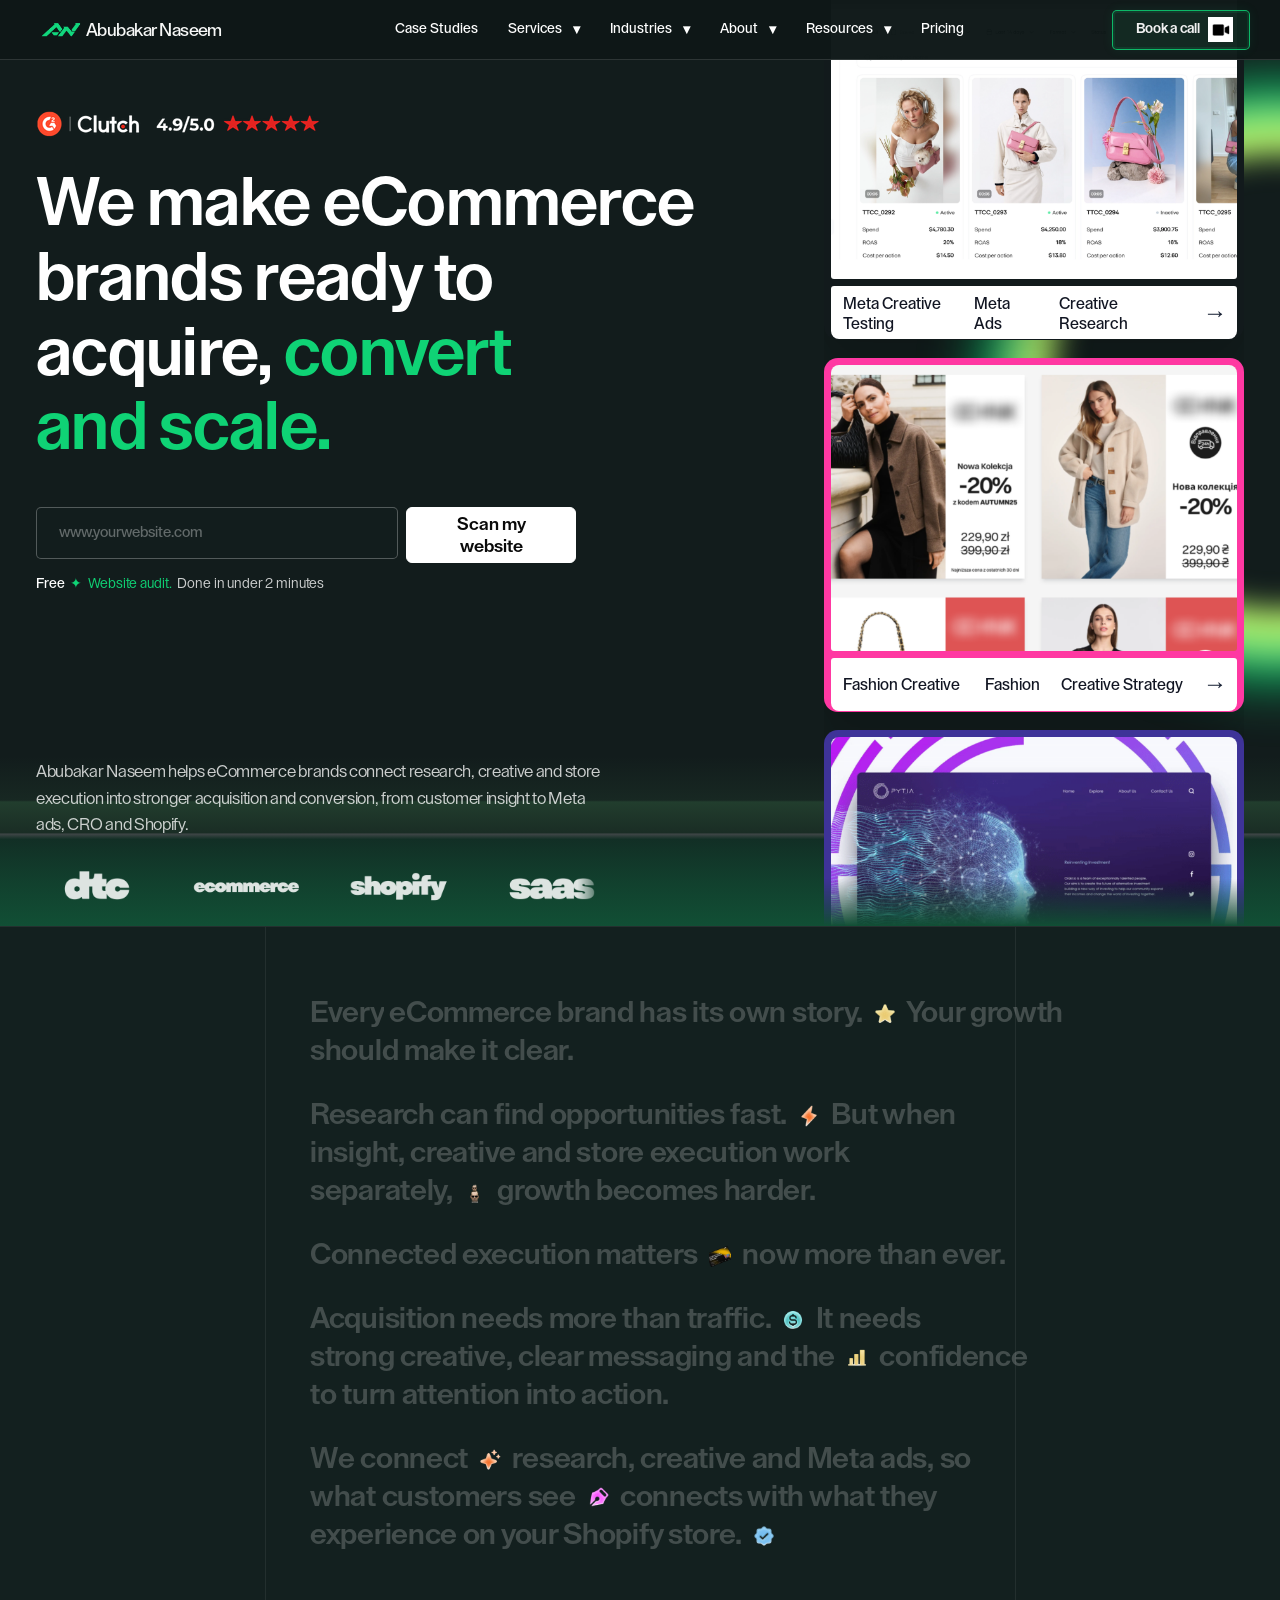
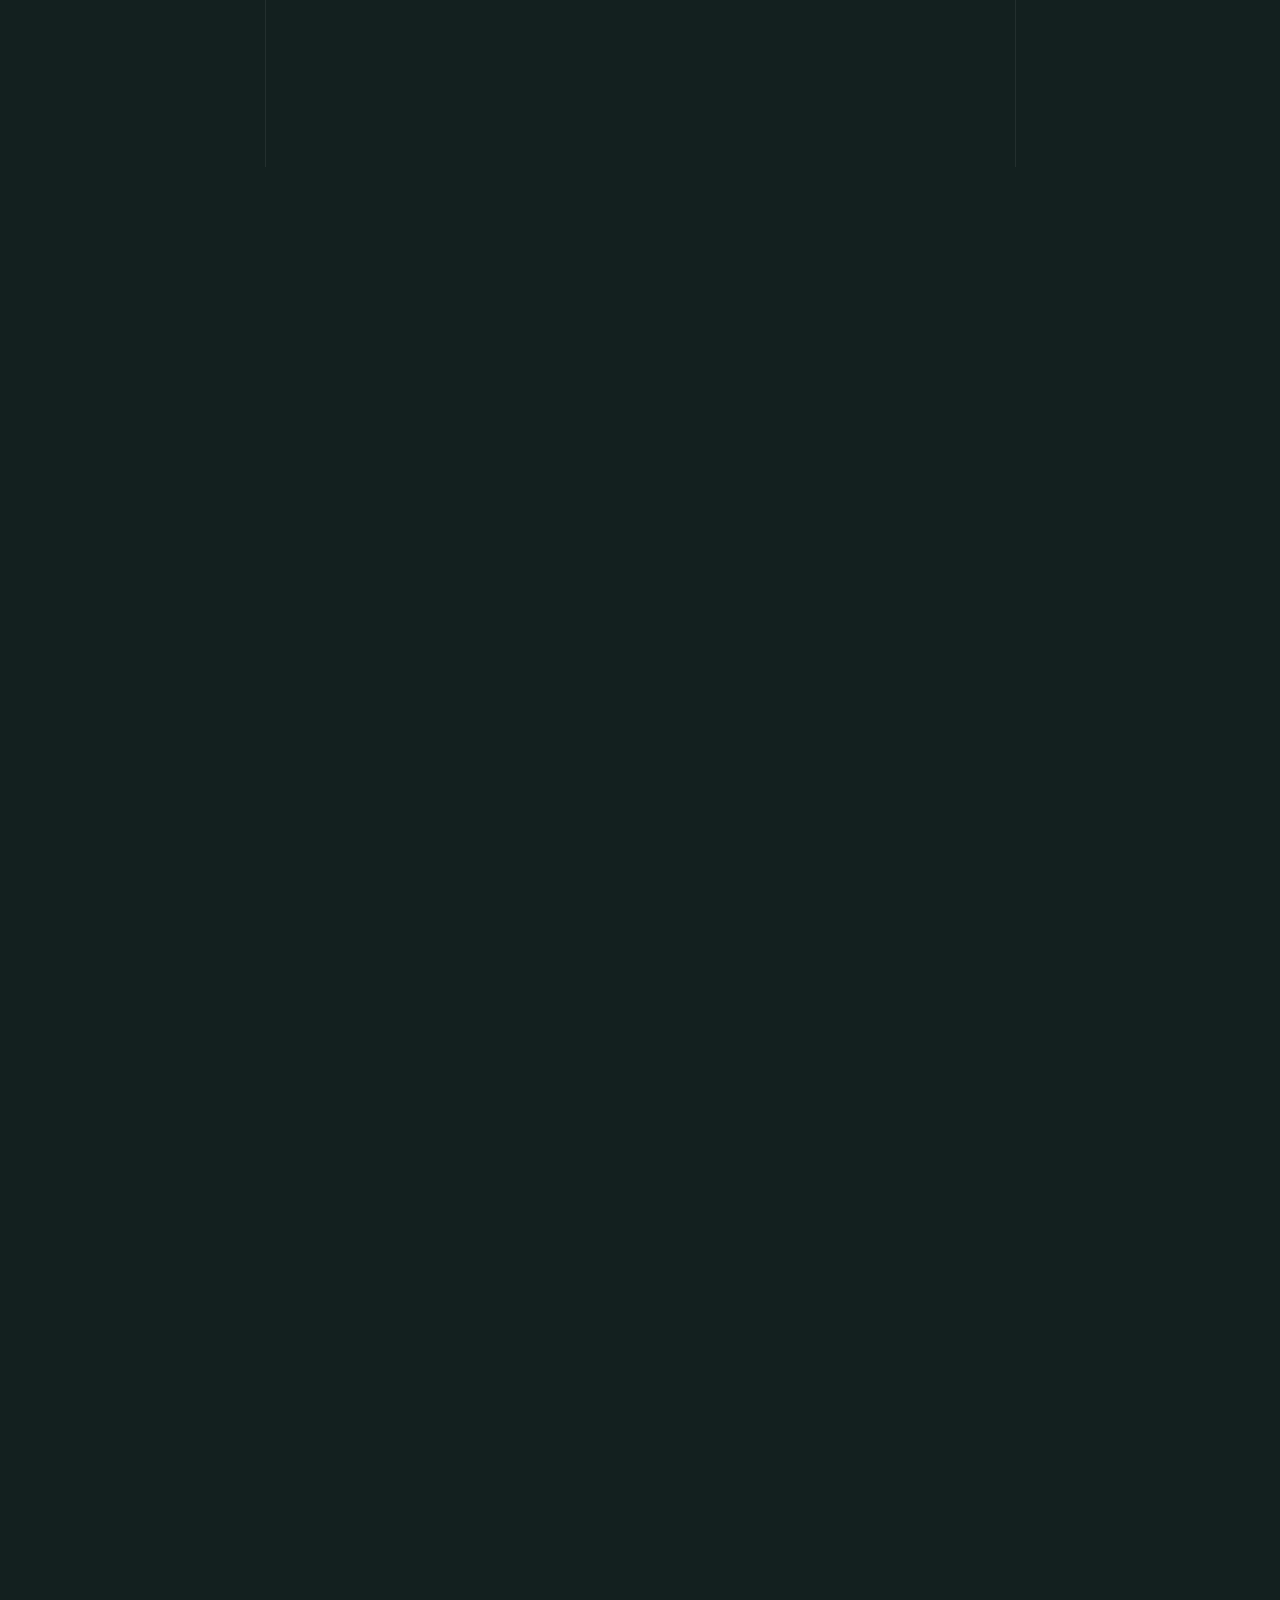
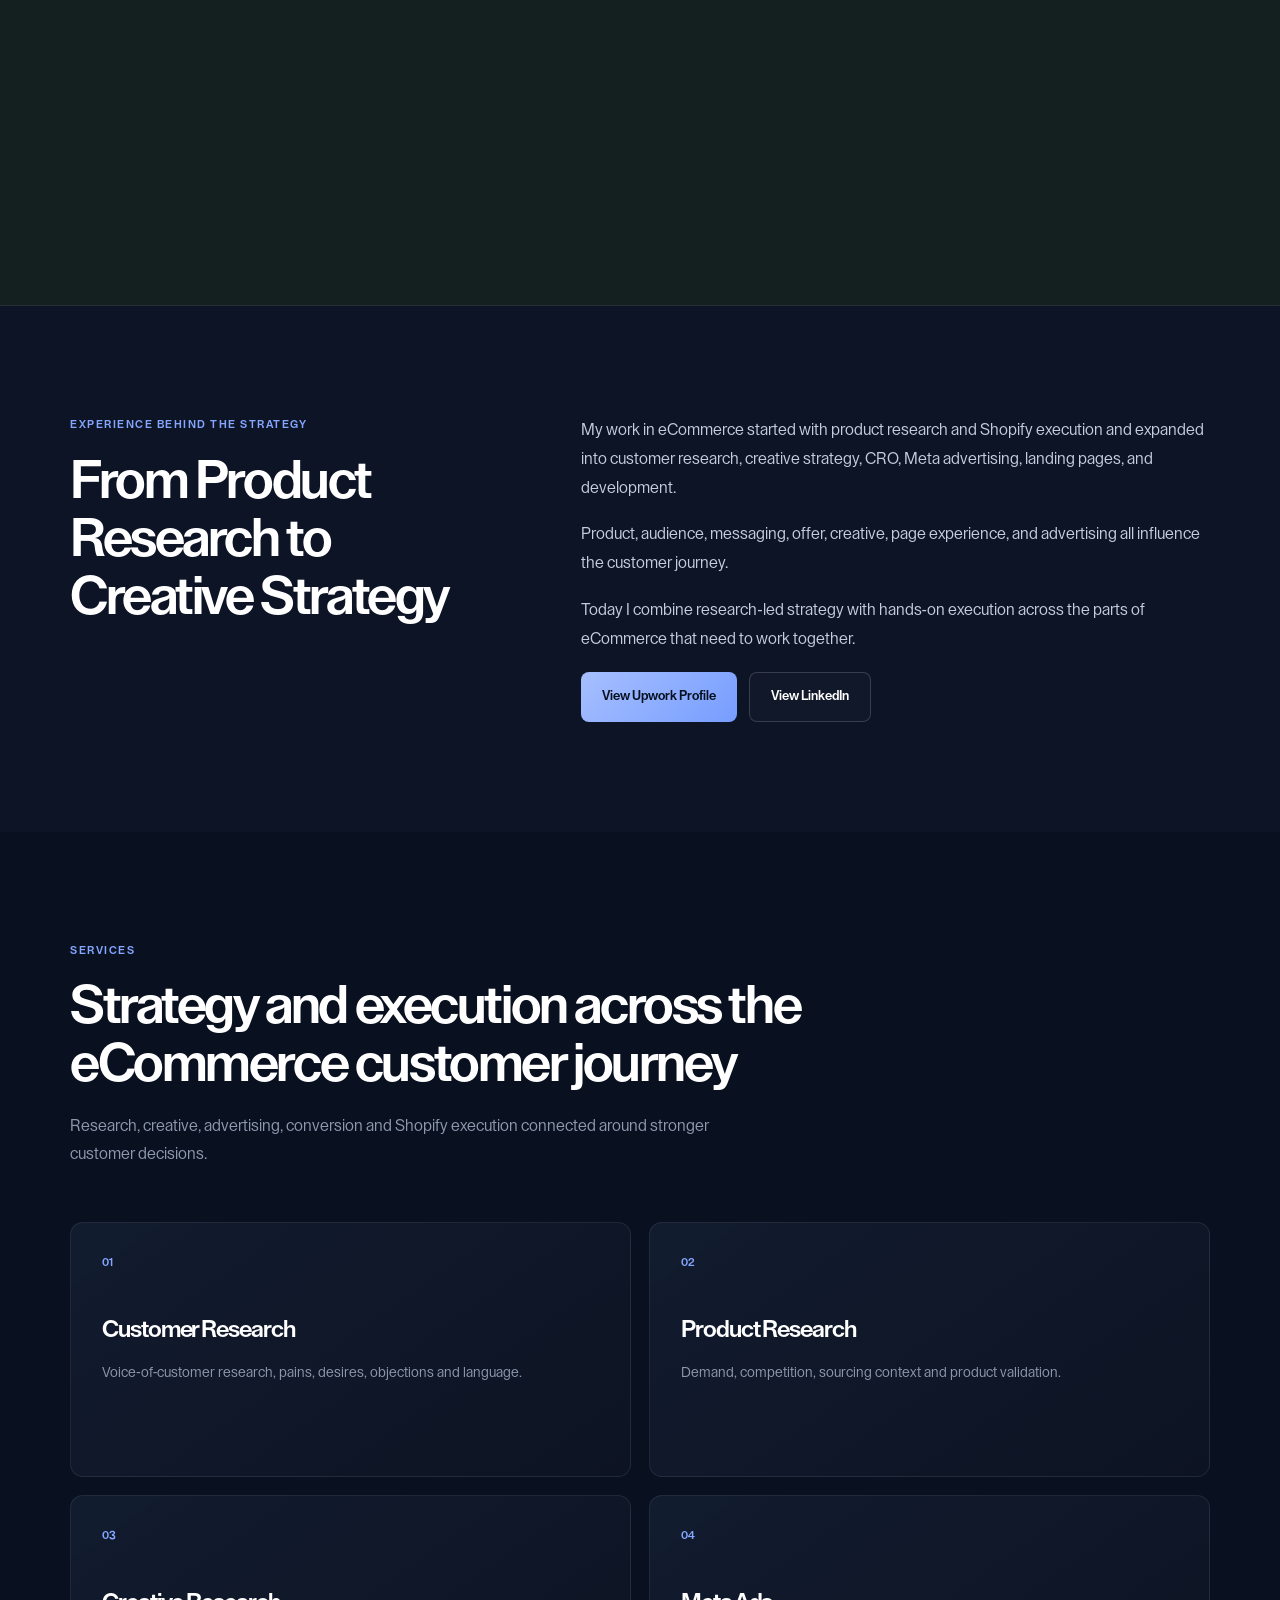
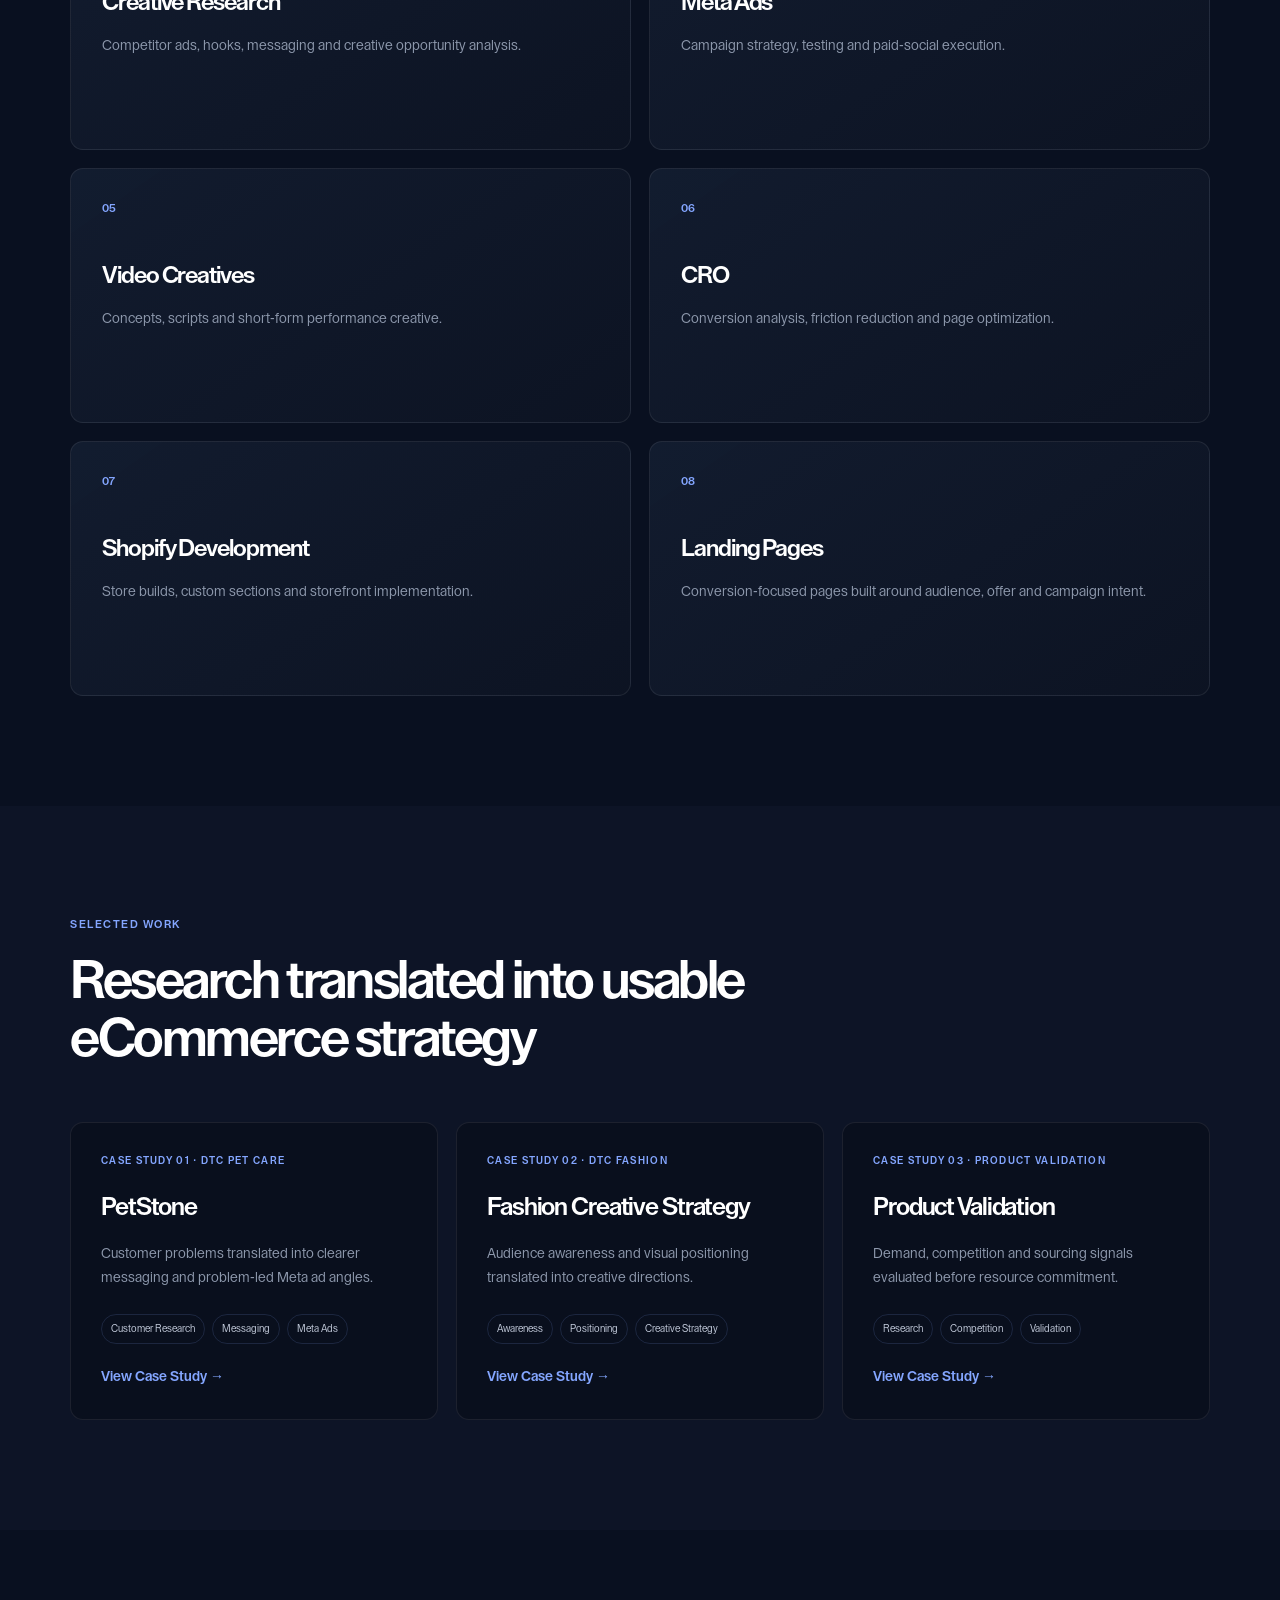
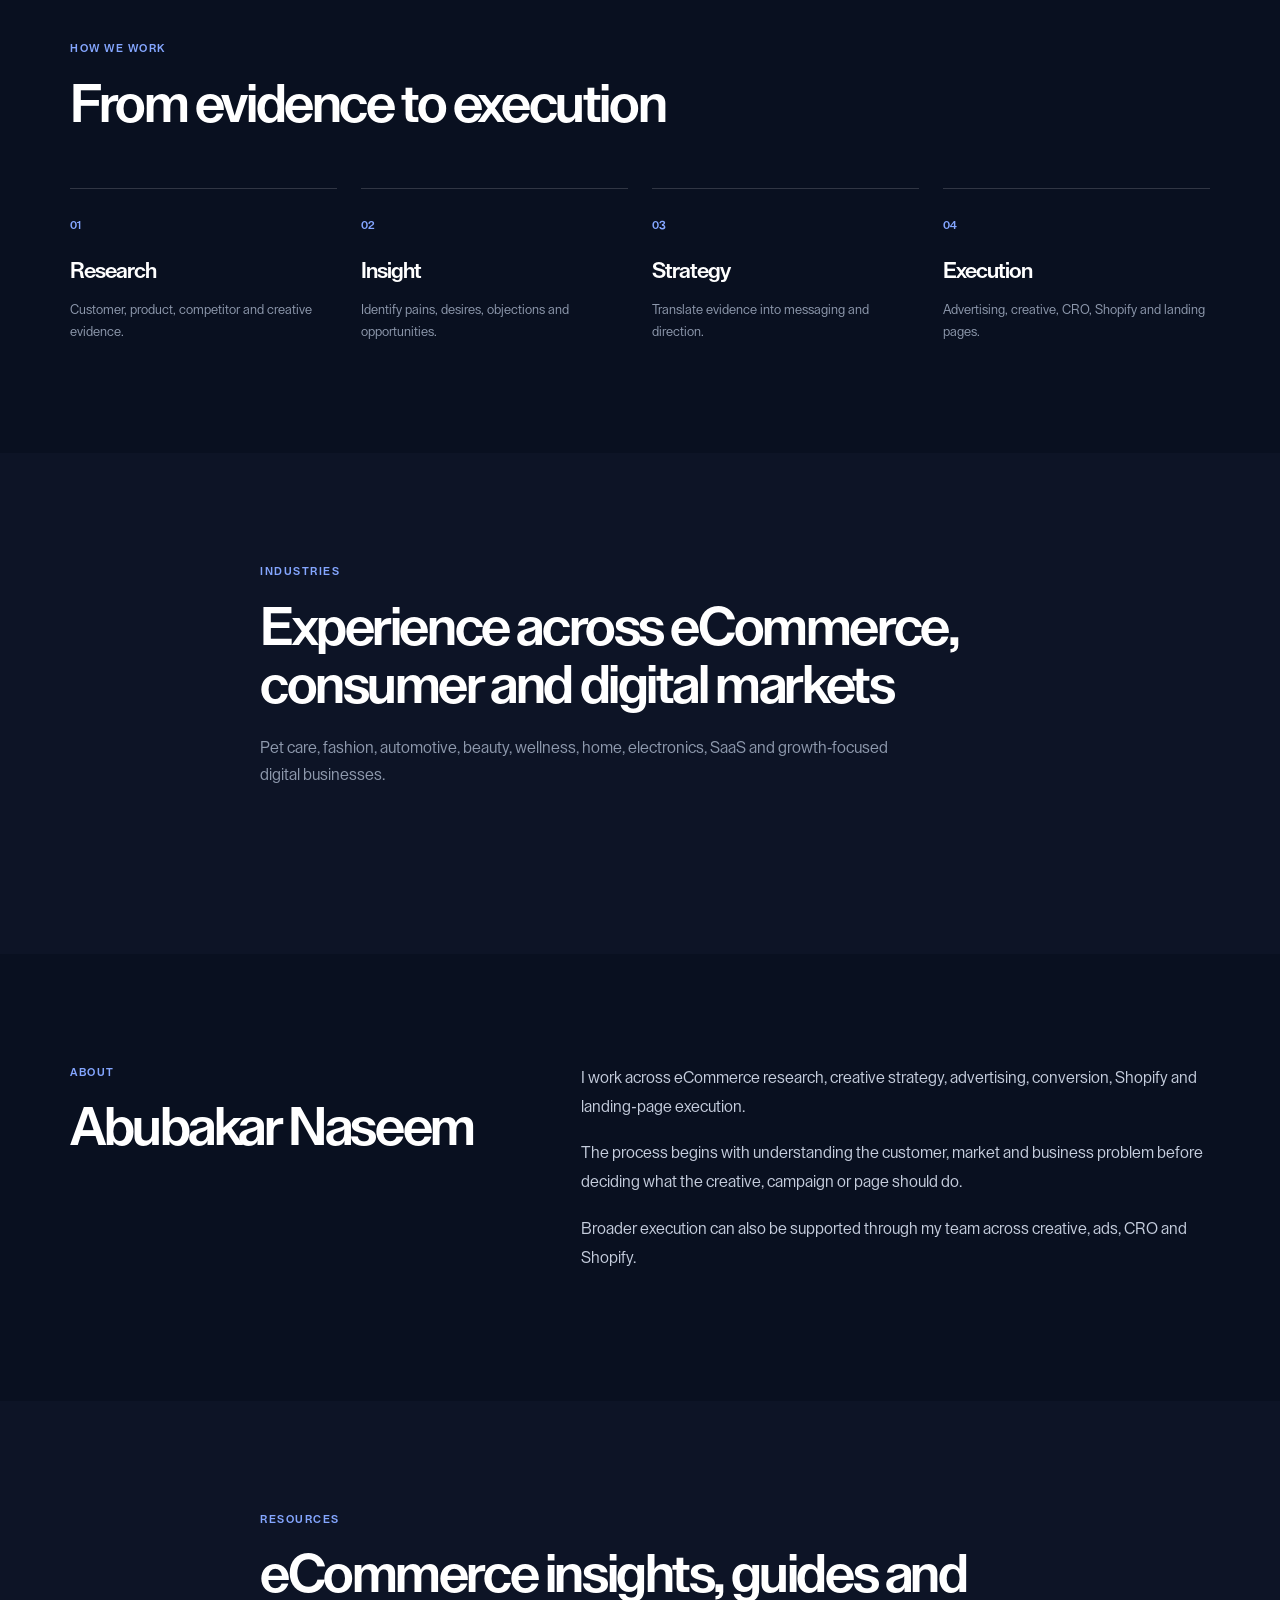
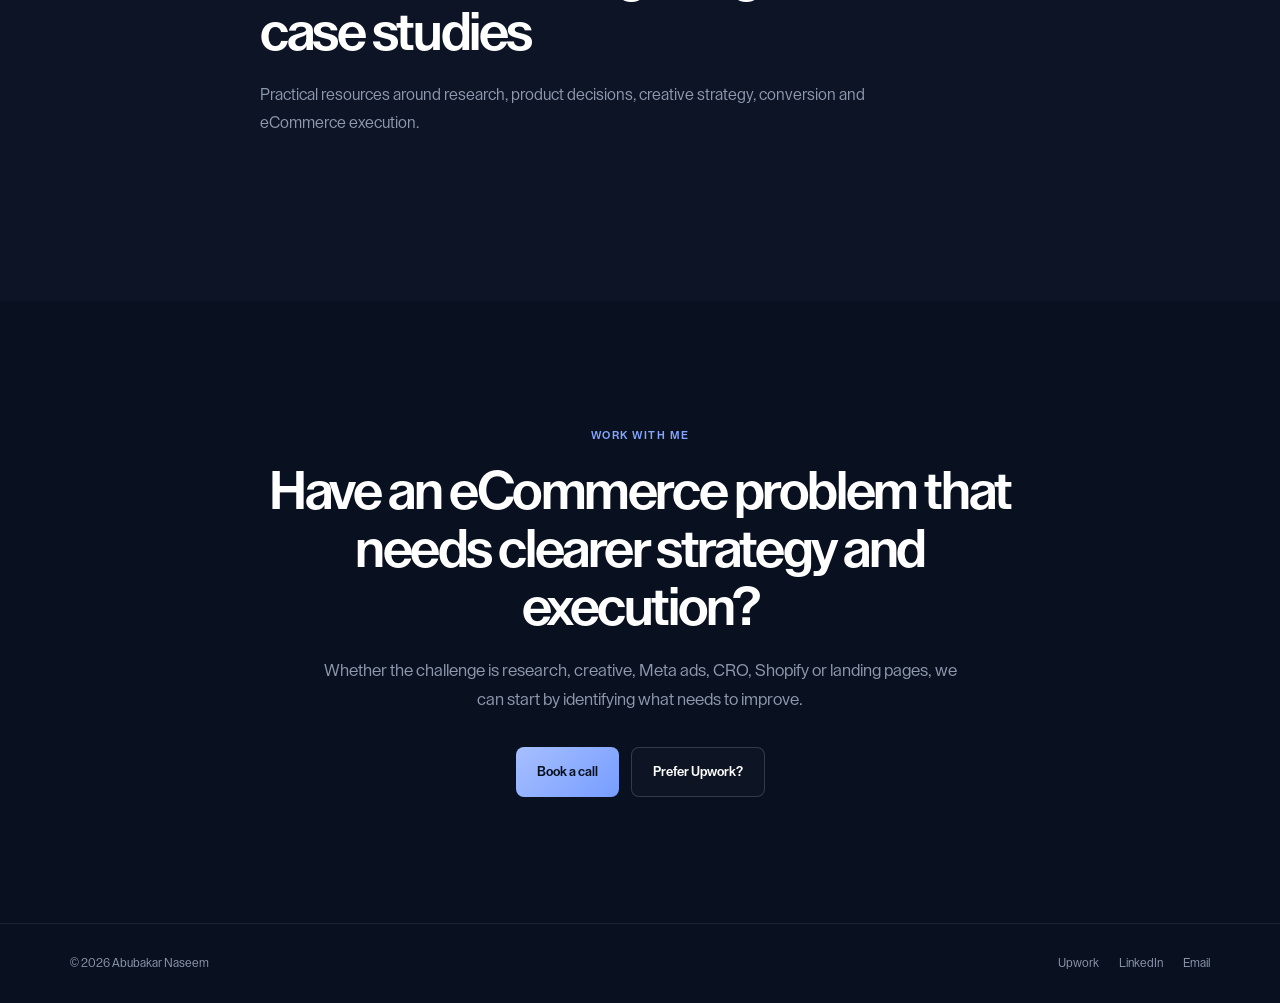
==== index.html @ b323a7db "Refine desktop story timing and icon stability" ====
<!DOCTYPE html>
<html lang="en">

<head>
  <meta charset="UTF-8">

  <meta
    name="viewport"
    content="width=device-width, initial-scale=1.0"
  >

  <title>
    Abubakar Naseem | eCommerce Strategy & Execution
  </title>

  <meta
    name="description"
    content="Abubakar Naseem helps eCommerce brands with customer research, product research, creative research, Meta ads, CRO, video creatives, Shopify development, and landing pages."
  >

  <meta
    name="robots"
    content="index, follow"
  >

  <link
    rel="canonical"
    href="https://abubakarnaseem.github.io/"
  >

  <link
    rel="stylesheet"
    href="style.css"
  >

  <meta
    property="og:type"
    content="website"
  >

  <meta
    property="og:title"
    content="Abubakar Naseem | eCommerce Strategy & Execution"
  >

  <meta
    property="og:description"
    content="Research-led eCommerce strategy, creative, advertising, CRO, Shopify development, and landing-page execution."
  >

  <meta
    property="og:url"
    content="https://abubakarnaseem.github.io/"
  >

  <meta
    property="og:site_name"
    content="Abubakar Naseem"
  >

  <meta
    property="og:image"
    content="https://abubakarnaseem.github.io/og-image.png"
  >

  <meta
    name="twitter:card"
    content="summary_large_image"
  >

  <meta
    name="twitter:image"
    content="https://abubakarnaseem.github.io/og-image.png"
  >

  <script type="application/ld+json">
  {
    "@context": "https://schema.org",
    "@type": "Person",
    "name": "Abubakar Naseem",
    "url": "https://abubakarnaseem.github.io/",
    "jobTitle": "eCommerce Strategy & Execution Specialist",
    "sameAs": [
      "https://www.upwork.com/freelancers/abubakarnaseemofficial",
      "https://www.linkedin.com/in/abubakarnaseem/"
    ]
  }
  </script>

  <style>
    /* ============================================================
       SCROLL-DRIVEN STORY SECTION — V5 DESKTOP REFINEMENT
       Stable icon spacing + narrower copy + slower reveal
       ============================================================ */

    .story-scroll-section {
      --story-bg: #13201f;
      --story-grid: rgba(255, 255, 255, 0.070);
      --story-muted: rgba(255, 255, 255, 0.205);
      --story-active: #ffffff;

      position: relative;
      min-height: 820vh;
      overflow: clip;
      background: var(--story-bg);
      border-top: 1px solid var(--story-grid);
      border-bottom: 1px solid var(--story-grid);
    }

    .story-sticky {
      position: sticky;
      top: 60px;
      height: calc(100vh - 60px);
      min-height: 700px;
    }

    .story-grid-frame {
      position: relative;
      width: 100%;
      height: 100%;

      background-image:
        linear-gradient(
          to right,
          transparent calc(50% - 375px),
          var(--story-grid) calc(50% - 375px),
          var(--story-grid) calc(50% - 374px),
          transparent calc(50% - 374px),
          transparent calc(50% + 375px),
          var(--story-grid) calc(50% + 375px),
          var(--story-grid) calc(50% + 376px),
          transparent calc(50% + 376px)
        );
    }

    .story-copy {
      position: absolute;
      top: 66px;
      left: calc(50% - 330px);

      width: 600px;
      max-width: calc(100vw - 72px);

      padding: 0;

      font-family: "Laygrotesk Trial", Arial, sans-serif;
      font-size: 30px;
      font-weight: 600;
      line-height: 38px;
      letter-spacing: -0.3px;

      text-rendering: optimizeLegibility;
      -webkit-font-smoothing: antialiased;
    }

    .story-block {
      margin: 0 0 26px;
    }

    .story-block:last-child {
      margin-bottom: 0;
    }

    .story-row {
      min-height: 38px;
      white-space: nowrap;
      color: var(--story-muted);
    }

    .story-word {
      color: var(--story-muted);
      transition: color 0.08s linear;
    }

    .story-word.is-complete {
      color: var(--story-active);
    }

    .story-word.is-current {
      color: transparent;
      background:
        linear-gradient(
          90deg,
          var(--story-active) 0%,
          var(--story-active) calc(var(--word-progress) * 100%),
          var(--story-muted) calc(var(--word-progress) * 100%),
          var(--story-muted) 100%
        );
      -webkit-background-clip: text;
      background-clip: text;
    }

    /* Reserve the final icon space from frame one.
       The icon itself stays completely invisible until triggered.
       This prevents line movement while preserving zero visible icons. */
    .story-icon-token {
      display: inline-flex;
      width: 27px;
      margin: 0 3px;
      align-items: center;
      justify-content: center;
      vertical-align: -3px;

      opacity: 0;
      visibility: hidden;
      transform: scale(0.90);

      transition:
        opacity 0.10s ease-out,
        transform 0.10s ease-out;
    }

    .story-icon-token.is-visible {
      opacity: 1;
      visibility: visible;
      transform: scale(1);
    }

    .story-inline-icon {
      display: block;
      width: 22px;
      height: 22px;
      object-fit: contain;
      pointer-events: none;
    }

    .story-mobile-orbit {
      display: none;
    }


    /* Mobile intentionally left for later tuning. */
    @media (max-width: 900px) {

      .story-scroll-section {
        min-height: 430vh;
      }

      .story-sticky {
        top: 0;
        height: 100vh;
        min-height: 720px;
      }

      .story-grid-frame {
        background-image:
          linear-gradient(
            to right,
            transparent 21px,
            var(--story-grid) 21px,
            var(--story-grid) 22px,
            transparent 22px,
            transparent calc(100% - 22px),
            var(--story-grid) calc(100% - 22px),
            var(--story-grid) calc(100% - 21px),
            transparent calc(100% - 21px)
          );
      }

      .story-copy {
        top: 190px;
        left: 48px;
        width: calc(100% - 96px);
        max-width: none;
        font-size: 20px;
        line-height: 25px;
        letter-spacing: -0.22px;
      }

      .story-block {
        margin-bottom: 31px;
      }

      .story-row {
        min-height: 25px;
        white-space: normal;
      }

      .story-icon-token {
        width: 23px;
        margin: 0 2px;
      }

      .story-inline-icon {
        width: 18px;
        height: 18px;
      }

      .story-mobile-orbit {
        position: absolute;
        z-index: 1;
        top: -120px;
        left: 50%;
        display: block;
        width: 310px;
        height: 310px;
        transform: translateX(-50%);
        border-radius: 50%;
        border: 1px dashed rgba(140, 255, 169, 0.12);
        pointer-events: none;
      }

      .story-mobile-orbit::before {
        content: "";
        position: absolute;
        inset: 28px;
        border-radius: 50%;
        background:
          radial-gradient(
            circle at 42% 20%,
            rgba(232, 255, 116, 0.98) 0 10%,
            rgba(137, 244, 105, 0.92) 28%,
            rgba(55, 180, 97, 0.72) 48%,
            rgba(12, 42, 35, 0.08) 68%,
            rgba(12, 42, 35, 0) 74%
          );
        filter: blur(4px);
      }

      .story-mobile-orbit::after {
        content: "";
        position: absolute;
        inset: 78px 61px 48px;
        border-radius: 50%;
        background: var(--story-bg);
        filter: blur(10px);
      }

    }
  </style>

</head>


<body>


  <!-- =====================================================
       OVERLAY
  ====================================================== -->

  <div
    class="nav-overlay"
    id="navOverlay"
    aria-hidden="true"
  ></div>


  <!-- =====================================================
       HEADER
  ====================================================== -->

  <header class="site-header">

    <div class="container premium-nav-shell">


<a
  href="#top"
  class="premium-brand"
  aria-label="Abubakar Naseem homepage"
>
  <img
    src="abubakar-naseem-logo.png.png"
    alt=""
    class="premium-brand-symbol"
  >

  <span class="premium-brand-wordmark">
    Abubakar Naseem
  </span>
</a>


      <nav
        class="desktop-nav"
        aria-label="Primary navigation"
      >

        <a
          href="#case-studies"
          class="nav-link"
        >
          Case Studies
        </a>


        <!-- SERVICES -->

        <div class="nav-dropdown">

          <button
            class="nav-link nav-dropdown-trigger"
            id="servicesTrigger"
            type="button"
            aria-expanded="false"
          >
            Services
            <span class="nav-chevron">▾</span>
          </button>


          <div
            class="mega-menu"
            id="servicesMegaMenu"
            aria-hidden="true"
          >

            <div class="mega-menu-inner services-mega-inner">

              <div class="services-main-panel">

                <div class="services-columns">

                  <div class="services-column">

                    <p class="services-column-label">
                      Research & Strategy
                    </p>

                    <a href="#services" class="service-menu-link">
                      <span class="service-menu-icon">◉</span>
                      <span>Customer Research</span>
                    </a>

                    <a href="#services" class="service-menu-link">
                      <span class="service-menu-icon">◇</span>
                      <span>Product Research</span>
                    </a>

                    <a href="#services" class="service-menu-link">
                      <span class="service-menu-icon">✦</span>
                      <span>Creative Research</span>
                    </a>

                  </div>


                  <div class="services-column">

                    <p class="services-column-label">
                      Creative & Growth
                    </p>

                    <a href="#services" class="service-menu-link">
                      <span class="service-menu-icon">▥</span>
                      <span>Meta Ads</span>
                    </a>

                    <a href="#services" class="service-menu-link">
                      <span class="service-menu-icon">▷</span>
                      <span>Video Creatives</span>
                    </a>

                    <a href="#services" class="service-menu-link">
                      <span class="service-menu-icon">↗</span>
                      <span>CRO</span>
                    </a>

                  </div>


                  <div class="services-column">

                    <p class="services-column-label">
                      Shopify & Web
                    </p>

                    <a href="#services" class="service-menu-link">
                      <span class="service-menu-icon">□</span>
                      <span>Shopify Development</span>
                    </a>

                    <a href="#services" class="service-menu-link">
                      <span class="service-menu-icon">▤</span>
                      <span>Landing Pages</span>
                    </a>

                  </div>

                </div>

              </div>


              <aside class="services-recent-panel">

                <p class="services-recent-label">
                  Recent Work
                </p>

                <a
                  href="petstone-case-study.html"
                  class="services-recent-card"
                >

                  <div class="services-recent-image-wrap">
                    <img
                      src="petstone-store.png.png"
                      alt="PetStone eCommerce project"
                      class="services-recent-image"
                    >
                  </div>

                  <div class="services-recent-content">

                    <strong>
                      PetStone: Research, Creative & Shopify Execution
                    </strong>

                    <p>
                      Customer research translated into clearer messaging,
                      Meta creative direction and a stronger Shopify experience.
                    </p>

                  </div>

                </a>

              </aside>

            </div>

          </div>

        </div>


        <!-- INDUSTRIES -->

        <div class="nav-dropdown">

          <button
            class="nav-link nav-dropdown-trigger"
            id="industriesTrigger"
            type="button"
            aria-expanded="false"
          >
            Industries
            <span class="nav-chevron">▾</span>
          </button>


          <div
            class="mega-menu industries-menu"
            id="industriesMegaMenu"
            aria-hidden="true"
          >

            <div class="mega-menu-inner industries-mega-inner">

              <div class="industries-links-panel">

                <div class="industries-menu-heading">
                  <p class="mega-column-label">Industries</p>
                </div>

                <div class="industries-link-grid">

                  <div class="industries-link-column">

                    <a href="#industries" class="industry-menu-link">
                      <span class="industry-menu-icon">🐾</span>
                      <span>Pet Care</span>
                    </a>

                    <a href="#industries" class="industry-menu-link">
                      <span class="industry-menu-icon">◇</span>
                      <span>Fashion &amp; Apparel</span>
                    </a>

                    <a href="#industries" class="industry-menu-link">
                      <span class="industry-menu-icon">◈</span>
                      <span>Automotive</span>
                    </a>

                    <a href="#industries" class="industry-menu-link">
                      <span class="industry-menu-icon">✦</span>
                      <span>Beauty</span>
                    </a>

                    <a href="#industries" class="industry-menu-link">
                      <span class="industry-menu-icon">♡</span>
                      <span>Health &amp; Wellness</span>
                    </a>

                  </div>


                  <div class="industries-link-column">

                    <a href="#industries" class="industry-menu-link">
                      <span class="industry-menu-icon">⌂</span>
                      <span>Home &amp; Living</span>
                    </a>

                    <a href="#industries" class="industry-menu-link">
                      <span class="industry-menu-icon">▣</span>
                      <span>Electronics</span>
                    </a>

                    <a href="#industries" class="industry-menu-link">
                      <span class="industry-menu-icon">☁</span>
                      <span>B2B SaaS</span>
                    </a>

                    <a href="#industries" class="industry-menu-link">
                      <span class="industry-menu-icon">◈</span>
                      <span>Web3</span>
                    </a>

                    <a href="#industries" class="industry-menu-link">
                      <span class="industry-menu-icon">↑</span>
                      <span>Growth &amp; Marketing</span>
                    </a>

                  </div>

                </div>

              </div>


              <aside class="industries-feature-panel">

                <p class="industries-feature-label">
                  Featured Case Study
                </p>

                <a
                  href="petstone-case-study.html"
                  class="industries-feature-card"
                >

                  <div class="industries-feature-image-wrap">
                    <img
                      src="petstone-store.png.png"
                      alt="PetStone eCommerce case study"
                      class="industries-feature-image"
                    >
                  </div>

                  <div class="industries-feature-content">

                    <div>
                      <span class="industries-feature-kicker">
                        DTC Pet Care
                      </span>

                      <strong>PetStone</strong>

                      <p>
                        Customer research translated into clearer messaging
                        and problem-led Meta ad angles.
                      </p>
                    </div>

                    <span class="industries-feature-arrow">→</span>

                  </div>

                </a>

              </aside>

            </div>

          </div>

        </div>


        <!-- ABOUT -->

        <div class="nav-dropdown">

          <button
            class="nav-link nav-dropdown-trigger"
            id="aboutTrigger"
            type="button"
            aria-expanded="false"
          >
            About
            <span class="nav-chevron">▾</span>
          </button>


          <div
            class="mega-menu about-menu"
            id="aboutMegaMenu"
            aria-hidden="true"
          >

            <div class="mega-menu-inner about-flowtrix-inner">

              <div class="about-links-panel">

                <p class="about-panel-label">
                  About
                </p>

                <a
                  href="#about"
                  class="about-menu-link"
                >
                  <span class="about-menu-icon">○</span>
                  <span>About Abubakar</span>
                </a>

                <a
                  href="#process"
                  class="about-menu-link"
                >
                  <span class="about-menu-icon">◇</span>
                  <span>How We Work</span>
                </a>

              </div>


              <aside class="about-proof-panel">

                <p class="about-panel-label">
                  About the Work
                </p>

                <a
                  href="#about"
                  class="about-proof-card"
                >

                  <div class="about-proof-visual">

                    <div class="about-proof-mark">
                      AN
                    </div>

                    <div class="about-proof-copy">

                      <strong>
                        Research-led eCommerce execution
                      </strong>

                      <span>
                        Strategy, creative, CRO and Shopify
                      </span>

                    </div>

                  </div>


                  <div class="about-proof-stats">

                    <div>
                      <strong>7+</strong>
                      <span>Years in eCommerce</span>
                    </div>

                    <div>
                      <strong>250+</strong>
                      <span>Freelance Projects</span>
                    </div>

                    <div>
                      <strong>4,900+</strong>
                      <span>Client Work Hours</span>
                    </div>

                  </div>

                </a>

              </aside>

            </div>

          </div>

        </div>


        <!-- RESOURCES -->

        <div class="nav-dropdown">

          <button
            class="nav-link nav-dropdown-trigger"
            id="resourcesTrigger"
            type="button"
            aria-expanded="false"
          >
            Resources
            <span class="nav-chevron">▾</span>
          </button>


          <div
            class="mega-menu about-menu"
            id="resourcesMegaMenu"
            aria-hidden="true"
          >

            <div class="mega-menu-inner resources-flowtrix-inner">

              <!-- LEFT: RESOURCE LINKS -->
              <div class="resources-links-panel">

                <p class="resources-panel-label">
                  Resources
                </p>

                <a
                  href="#case-studies"
                  class="resources-menu-link"
                >
                  <span class="resources-menu-icon">▤</span>
                  <span>Case Studies</span>
                </a>

                <a
                  href="#resources"
                  class="resources-menu-link"
                >
                  <span class="resources-menu-icon">▱</span>
                  <span>Insights & Articles</span>
                </a>

                <a
                  href="#resources"
                  class="resources-menu-link"
                >
                  <span class="resources-menu-icon">▥</span>
                  <span>Guides</span>
                </a>

                <a
                  href="#resources"
                  class="resources-menu-link"
                >
                  <span class="resources-menu-icon">?</span>
                  <span>FAQs</span>
                </a>

              </div>


              <!-- MIDDLE: PROOF / EXPERIENCE -->
              <div class="resources-proof-panel">

                <p class="resources-panel-label">
                  Proof & Experience
                </p>

                <div class="resources-proof-list">

                  <div class="resources-proof-row">

                    <div>
                      <strong>250+</strong>
                      <span>Freelance Projects</span>
                    </div>

                    <span class="resources-proof-mark">
                      PROJECTS
                    </span>

                  </div>


                  <div class="resources-proof-row">

                    <div>
                      <strong>4,900+</strong>
                      <span>Client Work Hours</span>
                    </div>

                    <span class="resources-proof-mark">
                      HOURS
                    </span>

                  </div>


                  <div class="resources-proof-row">

                    <div>
                      <strong>7+</strong>
                      <span>Years in eCommerce</span>
                    </div>

                    <span class="resources-proof-mark">
                      EXPERIENCE
                    </span>

                  </div>

                </div>

              </div>


              <!-- RIGHT: FEATURED STORY -->
              <aside class="resources-feature-panel">

                <p class="resources-panel-label">
                  Featured Story
                </p>

                <a
                  href="fashion-creative-strategy.html"
                  class="resources-feature-card"
                >

                  <div class="resources-feature-image-wrap">

                    <img
                      src="fashion-creative.png.png"
                      alt="Fashion creative strategy case study"
                      class="resources-feature-image"
                    >

                  </div>


                  <div class="resources-feature-content">

                    <strong>
                      Fashion Creative Strategy
                    </strong>

                    <p>
                      Audience awareness and visual positioning translated
                      into clearer creative directions for a fashion brand.
                    </p>

                  </div>

                </a>

              </aside>

            </div>

          </div>

        </div>


        <!-- PRICING -->

        <a
          href="#pricing"
          class="nav-link"
        >
          Pricing
        </a>


      </nav>


<a
  href="#contact"
  class="nav-call-button"
>
  <span>Book a call</span>

  <img
    src="new video-call-icon.png.png"
    alt=""
    class="call-video-icon-image"
    aria-hidden="true"
  >
</a>


      <div class="mobile-nav-actions">

<a
  href="#contact"
  class="mobile-call-button"
>
  <span>Book a call</span>

  <img
    src="new video-call-icon.png.png"
    alt=""
    class="call-video-icon-image"
    aria-hidden="true"
  >
</a>

        <button
          class="mobile-menu-button"
          id="mobileMenuButton"
          type="button"
          aria-label="Open navigation"
          aria-expanded="false"
        >
          <span></span>
          <span></span>
          <span></span>
        </button>

      </div>

    </div>


    <div
      class="mobile-menu"
      id="mobileMenu"
      aria-hidden="true"
    >

      <div class="mobile-menu-inner">

        <a href="#case-studies" class="mobile-nav-link">
          Case Studies
        </a>

        <a href="#services" class="mobile-nav-link">
          Services
        </a>

        <a href="#industries" class="mobile-nav-link">
          Industries
        </a>

        <a href="#about" class="mobile-nav-link">
          About
        </a>

        <a href="#resources" class="mobile-nav-link">
          Resources
        </a>

        <a href="#contact" class="mobile-menu-call">
          Book a call
          <span>→</span>
        </a>

      </div>

    </div>

  </header>


  <!-- =====================================================
       MAIN
  ====================================================== -->

  <main id="top">


    <!-- =====================================================
         HERO
    ====================================================== -->

    <section class="hero-v2">

      <div
        class="hero-v2-arc"
        aria-hidden="true"
      ></div>

      <div
        class="hero-v2-bottom-glow"
        aria-hidden="true"
      ></div>

      <div class="container hero-v2-grid">

        <!-- =================================================
             LEFT CONTENT
        ================================================== -->

        <div class="hero-v2-copy">

          <!-- CLUTCH PROOF -->

          <div class="hero-v2-clutch">
            <img
              src="clutch-rating-full.png"
              alt="Clutch 4.9 out of 5 rating"
              class="hero-v2-clutch-image"
              width="285"
              height="40"
            >
          </div>


          <!-- HEADLINE -->

<h1 class="hero-v2-title">

  <span class="hero-title-line">
    We make eCommerce
  </span>

  <span class="hero-title-line">
    brands ready to
  </span>

  <span class="hero-title-line">
    acquire, <span class="hero-v2-title-highlight-inline">convert</span>
  </span>

  <span class="hero-title-line hero-v2-title-highlight">
    and scale.
  </span>

</h1>


          <!-- WEBSITE AUDIT -->

          <div
            class="hero-v2-audit"
            aria-label="Website audit"
          >

            <div class="hero-v2-audit-row">

              <label
                for="heroWebsiteUrl"
                class="sr-only"
              >
                Website URL
              </label>

              <input
                id="heroWebsiteUrl"
                class="hero-v2-audit-input"
                type="url"
                inputmode="url"
                autocomplete="url"
                placeholder="www.yourwebsite.com"
              >

              <button
                class="hero-v2-audit-button"
                type="button"
                aria-label="Scan my website"
              >
                Scan my website
              </button>

            </div>


            <p class="hero-v2-audit-note">
              <strong>Free</strong>
              <span
                class="hero-v2-audit-spark"
                aria-hidden="true"
              >
                ✦
              </span>
              <span class="hero-v2-audit-note-accent">
                Website audit.
              </span>
              <span>
                Done in under 2 minutes
              </span>
            </p>

          </div>


          <!-- SUPPORTING COPY -->

          <p class="hero-v2-description">
            Abubakar Naseem helps eCommerce brands connect research,
            creative and store execution into stronger acquisition and
            conversion, from customer insight to Meta ads, CRO and Shopify.
          </p>


          <!-- =================================================
               CONTINUOUS TRUSTED LOGO TICKER
          ================================================== -->

          <div class="hero-v2-trust">

            <div class="trust-ticker-viewport">

              <div class="trust-ticker-track">

                <!-- ORIGINAL SET -->

                <div class="trust-logo-item">
                  <img
                    src="trusted-dtc.png.png"
                    alt="Trusted business"
                    class="trust-logo-image"
                  >
                </div>

                <div class="trust-logo-item">
                  <img
                    src="trusted-ecommerce.png.png"
                    alt="Trusted business"
                    class="trust-logo-image"
                  >
                </div>

                <div class="trust-logo-item">
                  <img
                    src="trusted-shopify.png.png"
                    alt="Trusted business"
                    class="trust-logo-image"
                  >
                </div>

                <div class="trust-logo-item">
                  <img
                    src="trusted-saas.png.png"
                    alt="Trusted business"
                    class="trust-logo-image"
                  >
                </div>


                <!-- DUPLICATED SET FOR SEAMLESS LOOP -->

                <div
                  class="trust-logo-item"
                  aria-hidden="true"
                >
                  <img
                    src="trusted-dtc.png.png"
                    alt=""
                    class="trust-logo-image"
                  >
                </div>

                <div
                  class="trust-logo-item"
                  aria-hidden="true"
                >
                  <img
                    src="trusted-ecommerce.png.png"
                    alt=""
                    class="trust-logo-image"
                  >
                </div>

                <div
                  class="trust-logo-item"
                  aria-hidden="true"
                >
                  <img
                    src="trusted-shopify.png.png"
                    alt=""
                    class="trust-logo-image"
                  >
                </div>

                <div
                  class="trust-logo-item"
                  aria-hidden="true"
                >
                  <img
                    src="trusted-saas.png.png"
                    alt=""
                    class="trust-logo-image"
                  >
                </div>

              </div>

            </div>

          </div>

        </div>


        <!-- =================================================
             RIGHT — CONTINUOUS PROJECT REEL
        ================================================== -->

        <div class="project-rail-shell">

          <div class="project-rail-viewport">

            <div class="project-rail-track project-continuous-track">

              <!-- =================================================
                   ORIGINAL SET
              ================================================== -->

              <!-- 1 META -->

              <a
                href="#case-studies"
                class="project-rail-card"
                style="--card-accent:#121A1C;"
              >

                <div class="project-card-image-frame">

                  <img
                    src="meta-creative-testing.png.png"
                    alt="Meta creative testing project"
                    class="project-card-image"
                  >

                </div>


                <div class="project-card-footer">

                  <strong class="project-card-name">
                    Meta Creative Testing
                  </strong>

                  <div class="project-card-tags">
                    <span>Meta Ads</span>
                    <span>Creative Research</span>
                  </div>

                  <span class="project-card-arrow">
                    →
                  </span>

                </div>

              </a>


              <!-- 2 FASHION -->

              <a
                href="fashion-creative-strategy.html"
                class="project-rail-card"
                style="--card-accent:#FF38A2;"
              >

                <div class="project-card-image-frame">

                  <img
                    src="fashion-creative.png.png"
                    alt="Fashion creative strategy project"
                    class="project-card-image"
                  >

                </div>


                <div class="project-card-footer">

                  <strong class="project-card-name">
                    Fashion Creative
                  </strong>

                  <div class="project-card-tags">
                    <span>Fashion</span>
                    <span>Creative Strategy</span>
                  </div>

                  <span class="project-card-arrow">
                    →
                  </span>

                </div>

              </a>


              <!-- 3 PETSTONE STORE -->

              <a
                href="petstone-case-study.html"
                class="project-rail-card"
                style="--card-accent:#3E3398;"
              >

                <div class="project-card-image-frame">

                  <img
                    src="petstone-store.png.png"
                    alt="PetStone Shopify store"
                    class="project-card-image"
                  >

                </div>


                <div class="project-card-footer">

                  <strong class="project-card-name">
                    PetStone Store
                  </strong>

                  <div class="project-card-tags">
                    <span>Shopify</span>
                    <span>DTC</span>
                  </div>

                  <span class="project-card-arrow">
                    →
                  </span>

                </div>

              </a>


              <!-- 4 PETSTONE PDP -->

              <a
                href="petstone-case-study.html"
                class="project-rail-card"
                style="--card-accent:#FFFFFF;"
              >

                <div class="project-card-image-frame">

                  <img
                    src="petstone-pdp.png.png"
                    alt="PetStone product page"
                    class="project-card-image"
                  >

                </div>


                <div class="project-card-footer">

                  <strong class="project-card-name">
                    PetStone PDP
                  </strong>

                  <div class="project-card-tags">
                    <span>CRO</span>
                    <span>Product Page</span>
                  </div>

                  <span class="project-card-arrow">
                    →
                  </span>

                </div>

              </a>


              <!-- 5 PRODUCT RESEARCH -->

              <a
                href="product-validation-case-study.html"
                class="project-rail-card"
                style="--card-accent:#75B7D8;"
              >

                <div class="project-card-image-frame">

                  <img
                    src="product-research.png.png"
                    alt="Product research and validation"
                    class="project-card-image"
                  >

                </div>


                <div class="project-card-footer">

                  <strong class="project-card-name">
                    Product Research
                  </strong>

                  <div class="project-card-tags">
                    <span>Research</span>
                    <span>Validation</span>
                  </div>

                  <span class="project-card-arrow">
                    →
                  </span>

                </div>

              </a>


              <!-- =================================================
                   DUPLICATED SET FOR SEAMLESS LOOP
              ================================================== -->

              <a
                href="#case-studies"
                class="project-rail-card"
                style="--card-accent:#121A1C;"
                aria-hidden="true"
                tabindex="-1"
              >

                <div class="project-card-image-frame">
                  <img
                    src="meta-creative-testing.png.png"
                    alt=""
                    class="project-card-image"
                  >
                </div>

                <div class="project-card-footer">
                  <strong class="project-card-name">
                    Meta Creative Testing
                  </strong>

                  <div class="project-card-tags">
                    <span>Meta Ads</span>
                    <span>Creative Research</span>
                  </div>

                  <span class="project-card-arrow">→</span>
                </div>

              </a>


              <a
                href="fashion-creative-strategy.html"
                class="project-rail-card"
                style="--card-accent:#FF38A2;"
                aria-hidden="true"
                tabindex="-1"
              >

                <div class="project-card-image-frame">
                  <img
                    src="fashion-creative.png.png"
                    alt=""
                    class="project-card-image"
                  >
                </div>

                <div class="project-card-footer">
                  <strong class="project-card-name">
                    Fashion Creative
                  </strong>

                  <div class="project-card-tags">
                    <span>Fashion</span>
                    <span>Creative Strategy</span>
                  </div>

                  <span class="project-card-arrow">→</span>
                </div>

              </a>


              <a
                href="petstone-case-study.html"
                class="project-rail-card"
                style="--card-accent:#3E3398;"
                aria-hidden="true"
                tabindex="-1"
              >

                <div class="project-card-image-frame">
                  <img
                    src="petstone-store.png.png"
                    alt=""
                    class="project-card-image"
                  >
                </div>

                <div class="project-card-footer">
                  <strong class="project-card-name">
                    PetStone Store
                  </strong>

                  <div class="project-card-tags">
                    <span>Shopify</span>
                    <span>DTC</span>
                  </div>

                  <span class="project-card-arrow">→</span>
                </div>

              </a>


              <a
                href="petstone-case-study.html"
                class="project-rail-card"
                style="--card-accent:#FFFFFF;"
                aria-hidden="true"
                tabindex="-1"
              >

                <div class="project-card-image-frame">
                  <img
                    src="petstone-pdp.png.png"
                    alt=""
                    class="project-card-image"
                  >
                </div>

                <div class="project-card-footer">
                  <strong class="project-card-name">
                    PetStone PDP
                  </strong>

                  <div class="project-card-tags">
                    <span>CRO</span>
                    <span>Product Page</span>
                  </div>

                  <span class="project-card-arrow">→</span>
                </div>

              </a>


              <a
                href="product-validation-case-study.html"
                class="project-rail-card"
                style="--card-accent:#75B7D8;"
                aria-hidden="true"
                tabindex="-1"
              >

                <div class="project-card-image-frame">
                  <img
                    src="product-research.png.png"
                    alt=""
                    class="project-card-image"
                  >
                </div>

                <div class="project-card-footer">
                  <strong class="project-card-name">
                    Product Research
                  </strong>

                  <div class="project-card-tags">
                    <span>Research</span>
                    <span>Validation</span>
                  </div>

                  <span class="project-card-arrow">→</span>
                </div>

              </a>

            </div>

          </div>

        </div>

      </div>

    </section>


    <!-- =====================================================
         SCROLL-DRIVEN ECOMMERCE STORY
         Desktop V4 — Flowtrix geometry + token reveal
    ====================================================== -->

    <section
      class="story-scroll-section"
      id="story"
      aria-label="How the eCommerce system connects"
    >

      <div class="story-mobile-orbit" aria-hidden="true"></div>

      <div class="story-sticky">

        <div class="story-grid-frame">

          <div class="story-copy">

            <!-- 2 lines -->
            <div class="story-block">
              <div class="story-row">
                <span class="story-reveal">Every eCommerce brand has its own story.</span>
                <span class="story-icon-token">
                  <img src="story-icon-star.png.png" alt="" class="story-inline-icon" aria-hidden="true">
                </span>
                <span class="story-reveal">Your growth</span>
              </div>
              <div class="story-row">
                <span class="story-reveal">should make it clear.</span>
              </div>
            </div>

            <!-- 3 lines -->
            <div class="story-block">
              <div class="story-row">
                <span class="story-reveal">Research can find opportunities fast.</span>
                <span class="story-icon-token">
                  <img src="story-icon-lightning.png.png" alt="" class="story-inline-icon" aria-hidden="true">
                </span>
                <span class="story-reveal">But when</span>
              </div>
              <div class="story-row">
                <span class="story-reveal">insight, creative and store execution work</span>
              </div>
              <div class="story-row">
                <span class="story-reveal">separately,</span>
                <span class="story-icon-token">
                  <img src="story-icon-standing-out.png.png" alt="" class="story-inline-icon" aria-hidden="true">
                </span>
                <span class="story-reveal">growth becomes harder.</span>
              </div>
            </div>

            <!-- 1 line -->
            <div class="story-block">
              <div class="story-row">
                <span class="story-reveal">Connected execution matters</span>
                <span class="story-icon-token">
                  <img src="story-icon-browser.png.png" alt="" class="story-inline-icon" aria-hidden="true">
                </span>
                <span class="story-reveal">now more than ever.</span>
              </div>
            </div>

            <!-- 3 lines -->
            <div class="story-block">
              <div class="story-row">
                <span class="story-reveal">Acquisition needs more than traffic.</span>
                <span class="story-icon-token">
                  <img src="story-icon-money.png.png" alt="" class="story-inline-icon" aria-hidden="true">
                </span>
                <span class="story-reveal">It needs</span>
              </div>
              <div class="story-row">
                <span class="story-reveal">strong creative, clear messaging and the</span>
                <span class="story-icon-token">
                  <img src="story-icon-chart.png.png" alt="" class="story-inline-icon" aria-hidden="true">
                </span>
                <span class="story-reveal">confidence</span>
              </div>
              <div class="story-row">
                <span class="story-reveal">to turn attention into action.</span>
              </div>
            </div>

            <!-- 3 lines -->
            <div class="story-block">
              <div class="story-row">
                <span class="story-reveal">We connect</span>
                <span class="story-icon-token">
                  <img src="story-icon-creative.png.png" alt="" class="story-inline-icon" aria-hidden="true">
                </span>
                <span class="story-reveal">research, creative and Meta ads, so</span>
              </div>
              <div class="story-row">
                <span class="story-reveal">what customers see</span>
                <span class="story-icon-token">
                  <img src="story-icon-sparkle.png.png" alt="" class="story-inline-icon" aria-hidden="true">
                </span>
                <span class="story-reveal">connects with what they</span>
              </div>
              <div class="story-row">
                <span class="story-reveal">experience on your Shopify store.</span>
                <span class="story-icon-token">
                  <img src="story-icon-trust.png.png" alt="" class="story-inline-icon" aria-hidden="true">
                </span>
              </div>
            </div>

          </div>

        </div>

      </div>

    </section>


    <!-- =====================================================
         EXPERIENCE
    ====================================================== -->

    <section class="section section-alt">

      <div class="container about-grid">

        <div>

          <p class="eyebrow">
            Experience Behind the Strategy
          </p>

          <h2>
            From Product Research to Creative Strategy
          </h2>

        </div>


        <div class="about-copy">

          <p>
            My work in eCommerce started with product research
            and Shopify execution and expanded into customer
            research, creative strategy, CRO, Meta advertising,
            landing pages, and development.
          </p>

          <p>
            Product, audience, messaging, offer, creative,
            page experience, and advertising all influence
            the customer journey.
          </p>

          <p>
            Today I combine research-led strategy with
            hands-on execution across the parts of eCommerce
            that need to work together.
          </p>


          <div class="buttons">

            <a
              href="https://www.upwork.com/freelancers/abubakarnaseemofficial"
              class="btn btn-primary"
              target="_blank"
              rel="noopener noreferrer"
            >
              View Upwork Profile
            </a>

            <a
              href="https://www.linkedin.com/in/abubakarnaseem/"
              class="btn btn-secondary"
              target="_blank"
              rel="noopener noreferrer"
            >
              View LinkedIn
            </a>

          </div>

        </div>

      </div>

    </section>


    <!-- =====================================================
         SERVICES
    ====================================================== -->

    <section
      class="section"
      id="services"
    >

      <div class="container">

        <div class="section-heading">

          <p class="eyebrow">
            Services
          </p>

          <h2>
            Strategy and execution across the eCommerce customer journey
          </h2>

          <p>
            Research, creative, advertising, conversion
            and Shopify execution connected around stronger
            customer decisions.
          </p>

        </div>


        <div class="card-grid">

          <article class="card">
            <span class="card-number">01</span>
            <h3>Customer Research</h3>
            <p>
              Voice-of-customer research, pains,
              desires, objections and language.
            </p>
          </article>

          <article class="card">
            <span class="card-number">02</span>
            <h3>Product Research</h3>
            <p>
              Demand, competition, sourcing context
              and product validation.
            </p>
          </article>

          <article class="card">
            <span class="card-number">03</span>
            <h3>Creative Research</h3>
            <p>
              Competitor ads, hooks, messaging
              and creative opportunity analysis.
            </p>
          </article>

          <article class="card">
            <span class="card-number">04</span>
            <h3>Meta Ads</h3>
            <p>
              Campaign strategy, testing and paid-social execution.
            </p>
          </article>

          <article class="card">
            <span class="card-number">05</span>
            <h3>Video Creatives</h3>
            <p>
              Concepts, scripts and short-form performance creative.
            </p>
          </article>

          <article class="card">
            <span class="card-number">06</span>
            <h3>CRO</h3>
            <p>
              Conversion analysis, friction reduction
              and page optimization.
            </p>
          </article>

          <article class="card">
            <span class="card-number">07</span>
            <h3>Shopify Development</h3>
            <p>
              Store builds, custom sections
              and storefront implementation.
            </p>
          </article>

          <article class="card">
            <span class="card-number">08</span>
            <h3>Landing Pages</h3>
            <p>
              Conversion-focused pages built around
              audience, offer and campaign intent.
            </p>
          </article>

        </div>

      </div>

    </section>


    <!-- =====================================================
         CASE STUDIES
    ====================================================== -->

    <section
      class="section section-alt"
      id="case-studies"
    >

      <div class="container">

        <div class="section-heading">

          <p class="eyebrow">
            Selected Work
          </p>

          <h2>
            Research translated into usable eCommerce strategy
          </h2>

        </div>


        <div class="case-grid">

          <a
            href="petstone-case-study.html"
            class="case-card"
          >

            <div class="case-label">
              CASE STUDY 01 · DTC PET CARE
            </div>

            <h3>
              PetStone
            </h3>

            <p>
              Customer problems translated into clearer messaging
              and problem-led Meta ad angles.
            </p>

            <div class="case-tags">
              <span>Customer Research</span>
              <span>Messaging</span>
              <span>Meta Ads</span>
            </div>

            <p>
              <strong>
                View Case Study →
              </strong>
            </p>

          </a>


          <a
            href="fashion-creative-strategy.html"
            class="case-card"
          >

            <div class="case-label">
              CASE STUDY 02 · DTC FASHION
            </div>

            <h3>
              Fashion Creative Strategy
            </h3>

            <p>
              Audience awareness and visual positioning
              translated into creative directions.
            </p>

            <div class="case-tags">
              <span>Awareness</span>
              <span>Positioning</span>
              <span>Creative Strategy</span>
            </div>

            <p>
              <strong>
                View Case Study →
              </strong>
            </p>

          </a>


          <a
            href="product-validation-case-study.html"
            class="case-card"
          >

            <div class="case-label">
              CASE STUDY 03 · PRODUCT VALIDATION
            </div>

            <h3>
              Product Validation
            </h3>

            <p>
              Demand, competition and sourcing signals
              evaluated before resource commitment.
            </p>

            <div class="case-tags">
              <span>Research</span>
              <span>Competition</span>
              <span>Validation</span>
            </div>

            <p>
              <strong>
                View Case Study →
              </strong>
            </p>

          </a>

        </div>

      </div>

    </section>


    <!-- =====================================================
         PROCESS
    ====================================================== -->

    <section
      class="section"
      id="process"
    >

      <div class="container">

        <div class="section-heading">
          <p class="eyebrow">How We Work</p>
          <h2>From evidence to execution</h2>
        </div>


        <div class="process-grid">

          <div class="process-step">
            <span>01</span>
            <h3>Research</h3>
            <p>
              Customer, product, competitor and creative evidence.
            </p>
          </div>

          <div class="process-step">
            <span>02</span>
            <h3>Insight</h3>
            <p>
              Identify pains, desires, objections and opportunities.
            </p>
          </div>

          <div class="process-step">
            <span>03</span>
            <h3>Strategy</h3>
            <p>
              Translate evidence into messaging and direction.
            </p>
          </div>

          <div class="process-step">
            <span>04</span>
            <h3>Execution</h3>
            <p>
              Advertising, creative, CRO, Shopify and landing pages.
            </p>
          </div>

        </div>

      </div>

    </section>


    <!-- =====================================================
         INDUSTRIES
    ====================================================== -->

    <section
      class="section section-alt"
      id="industries"
    >

      <div class="container section-heading">

        <p class="eyebrow">
          Industries
        </p>

        <h2>
          Experience across eCommerce, consumer and digital markets
        </h2>

        <p>
          Pet care, fashion, automotive, beauty,
          wellness, home, electronics, SaaS and
          growth-focused digital businesses.
        </p>

      </div>

    </section>


    <!-- =====================================================
         ABOUT
    ====================================================== -->

    <section
      class="section"
      id="about"
    >

      <div class="container about-grid">

        <div>

          <p class="eyebrow">
            About
          </p>

          <h2>
            Abubakar Naseem
          </h2>

        </div>


        <div class="about-copy">

          <p>
            I work across eCommerce research, creative strategy,
            advertising, conversion, Shopify and landing-page execution.
          </p>

          <p>
            The process begins with understanding the customer,
            market and business problem before deciding what
            the creative, campaign or page should do.
          </p>

          <p>
            Broader execution can also be supported through
            my team across creative, ads, CRO and Shopify.
          </p>

        </div>

      </div>

    </section>


    <!-- =====================================================
         RESOURCES
    ====================================================== -->

    <section
      class="section section-alt"
      id="resources"
    >

      <div class="container section-heading">

        <p class="eyebrow">
          Resources
        </p>

        <h2>
          eCommerce insights, guides and case studies
        </h2>

        <p>
          Practical resources around research,
          product decisions, creative strategy,
          conversion and eCommerce execution.
        </p>

      </div>

    </section>


    <!-- =====================================================
         CONTACT
    ====================================================== -->

    <section
      class="cta-section"
      id="contact"
    >

      <div class="container cta-inner">

        <p class="eyebrow">
          Work With Me
        </p>

        <h2>
          Have an eCommerce problem that needs clearer strategy and execution?
        </h2>

        <p>
          Whether the challenge is research, creative,
          Meta ads, CRO, Shopify or landing pages,
          we can start by identifying what needs to improve.
        </p>


        <div class="buttons">

          <a
            href="mailto:abubakarnaseem3672@gmail.com?subject=Strategy%20Call%20Request"
            class="btn btn-primary"
          >
            Book a call
          </a>

          <a
            href="https://www.upwork.com/freelancers/abubakarnaseemofficial"
            class="btn btn-secondary"
            target="_blank"
            rel="noopener noreferrer"
          >
            Prefer Upwork?
          </a>

        </div>

      </div>

    </section>

  </main>


  <!-- =====================================================
       FOOTER
  ====================================================== -->

  <footer class="site-footer">

    <div class="container footer-wrap">

      <p>
        © 2026 Abubakar Naseem
      </p>

      <div class="footer-links">

        <a
          href="https://www.upwork.com/freelancers/abubakarnaseemofficial"
          target="_blank"
          rel="noopener noreferrer"
        >
          Upwork
        </a>

        <a
          href="https://www.linkedin.com/in/abubakarnaseem/"
          target="_blank"
          rel="noopener noreferrer"
        >
          LinkedIn
        </a>

        <a
          href="mailto:abubakarnaseem3672@gmail.com"
        >
          Email
        </a>

      </div>

    </div>

  </footer>


  <!-- =====================================================
       NAV JAVASCRIPT ONLY
       PROJECT MOVEMENT WILL BE CSS CONTINUOUS
  ====================================================== -->

  <script>

    const navOverlay =
      document.getElementById("navOverlay");


    const desktopMenus = [

      {
        trigger:
          document.getElementById("servicesTrigger"),
        menu:
          document.getElementById("servicesMegaMenu")
      },

      {
        trigger:
          document.getElementById("industriesTrigger"),
        menu:
          document.getElementById("industriesMegaMenu")
      },

      {
        trigger:
          document.getElementById("aboutTrigger"),
        menu:
          document.getElementById("aboutMegaMenu")
      },

      {
        trigger:
          document.getElementById("resourcesTrigger"),
        menu:
          document.getElementById("resourcesMegaMenu")
      }

    ];


    function closeDesktopMenus() {

      desktopMenus.forEach(
        function(item) {

          item.trigger.classList.remove("is-active");

          item.trigger.setAttribute(
            "aria-expanded",
            "false"
          );

          item.menu.classList.remove("is-open");

          item.menu.setAttribute(
            "aria-hidden",
            "true"
          );

        }
      );

      navOverlay.classList.remove("is-active");

    }


    function openDesktopMenu(item) {

      closeDesktopMenus();

      item.trigger.classList.add("is-active");

      item.trigger.setAttribute(
        "aria-expanded",
        "true"
      );

      item.menu.classList.add("is-open");

      item.menu.setAttribute(
        "aria-hidden",
        "false"
      );

      navOverlay.classList.add("is-active");

    }


    desktopMenus.forEach(
      function(item) {

        item.trigger.addEventListener(
          "click",
          function(event) {

            event.stopPropagation();

            if (
              item.menu.classList.contains("is-open")
            ) {

              closeDesktopMenus();

            } else {

              openDesktopMenu(item);

            }

          }
        );

      }
    );


    navOverlay.addEventListener(
      "click",
      closeDesktopMenus
    );


    document.addEventListener(
      "keydown",
      function(event) {

        if (
          event.key === "Escape"
        ) {

          closeDesktopMenus();

        }

      }
    );


    const mobileMenuButton =
      document.getElementById("mobileMenuButton");


    const mobileMenu =
      document.getElementById("mobileMenu");


    mobileMenuButton.addEventListener(
      "click",
      function() {

        const open =
          mobileMenu.classList.toggle("is-open");

        mobileMenuButton.classList.toggle(
          "is-active",
          open
        );

        mobileMenuButton.setAttribute(
          "aria-expanded",
          open ? "true" : "false"
        );

      }
    );


    document
      .querySelectorAll(".mobile-menu a")
      .forEach(
        function(link) {

          link.addEventListener(
            "click",
            function() {

              mobileMenu.classList.remove("is-open");

              mobileMenuButton.classList.remove("is-active");

            }
          );

        }
      );

  </script>


  <script>
    (function() {

      const section =
        document.querySelector(".story-scroll-section");

      if (!section) {
        return;
      }


      const revealSpans =
        Array.from(
          section.querySelectorAll(".story-reveal")
        );

      revealSpans.forEach(
        function(span) {

          const words =
            span.textContent
              .trim()
              .split(/\s+/);

          span.textContent = "";

          words.forEach(
            function(word, index) {

              const token =
                document.createElement("span");

              token.className =
                "story-word";

              token.textContent =
                word;

              span.appendChild(token);

              if (index < words.length - 1) {
                span.appendChild(
                  document.createTextNode(" ")
                );
              }

            }
          );

        }
      );


      const sequence = [];

      Array.from(
        section.querySelectorAll(".story-row")
      ).forEach(
        function(row) {

          Array.from(
            row.querySelectorAll(
              ".story-word, .story-icon-token"
            )
          ).forEach(
            function(token) {
              sequence.push(token);
            }
          );

        }
      );


      function clamp(value, min, max) {
        return Math.min(
          Math.max(value, min),
          max
        );
      }


      function updateStoryReveal() {

        const rect =
          section.getBoundingClientRect();

        const viewportHeight =
          window.innerHeight;

        const totalScrollable =
          Math.max(
            section.offsetHeight -
            viewportHeight,
            1
          );

        const scrolled =
          clamp(
            -rect.top,
            0,
            totalScrollable
          );

        const sectionProgress =
          scrolled /
          totalScrollable;

        /*
          Slower pacing than V4.
          Longer hold before first reveal and after final reveal.
        */
        const start = 0.11;
        const end = 0.90;

        const readingProgress =
          clamp(
            (sectionProgress - start) /
            (end - start),
            0,
            1
          );

        const scaled =
          readingProgress *
          sequence.length;

        const completedCount =
          Math.floor(scaled);

        const currentProgress =
          scaled -
          completedCount;


        sequence.forEach(
          function(token, index) {

            const isIcon =
              token.classList.contains(
                "story-icon-token"
              );

            if (isIcon) {

              token.classList.toggle(
                "is-visible",
                index < completedCount ||
                (
                  index === completedCount &&
                  currentProgress > 0.42
                )
              );

              return;
            }


            token.classList.remove(
              "is-complete",
              "is-current"
            );

            token.style.removeProperty(
              "--word-progress"
            );


            if (index < completedCount) {

              token.classList.add(
                "is-complete"
              );

            } else if (
              index === completedCount
            ) {

              token.classList.add(
                "is-current"
              );

              token.style.setProperty(
                "--word-progress",
                currentProgress.toFixed(3)
              );

            }

          }
        );

      }


      let ticking = false;

      function requestStoryUpdate() {

        if (ticking) {
          return;
        }

        ticking = true;

        window.requestAnimationFrame(
          function() {

            updateStoryReveal();
            ticking = false;

          }
        );

      }


      window.addEventListener(
        "scroll",
        requestStoryUpdate,
        { passive: true }
      );

      window.addEventListener(
        "resize",
        requestStoryUpdate
      );

      updateStoryReveal();

    })();
  </script>

</body>

</html>
---- style.css ----
/* ============================================================
   LAY GROTESK — LICENSED LOCAL WEB FONTS
   ============================================================ */

@font-face {
  font-family: "Laygrotesk Trial";
  src: url("laygrotesk-trial-regular.otf") format("opentype");
  font-style: normal;
  font-weight: 400;
  font-display: swap;
}

@font-face {
  font-family: "Laygrotesk Trial";
  src: url("laygrotesk-trial-medium.otf") format("opentype");
  font-style: normal;
  font-weight: 500;
  font-display: swap;
}

@font-face {
  font-family: "Laygrotesk Trial";
  src: url("laygrotesk-trial-semibold.otf") format("opentype");
  font-style: normal;
  font-weight: 600;
  font-display: swap;
}

:root {
  --bg: #081311;
  --bg-deep: #07100f;

  --text: #f4f6f4;
  --text-soft: rgba(244, 246, 244, 0.82);
  --muted: rgba(224, 233, 229, 0.58);

  --green: #35e6ae;
  --green-2: #76f19b;

  --border: rgba(255, 255, 255, 0.10);
  --border-soft: rgba(255, 255, 255, 0.06);

  --container: 1140px;

  --rail-width: 440px;
  --rail-card-height: 360px;
  --rail-gap: 22px;
}


/* =====================================================
   RESET
===================================================== */

* {
  margin: 0;
  padding: 0;
  box-sizing: border-box;
}

html {
  scroll-behavior: smooth;
}

body {
  min-height: 100vh;

  font-family:
    "Inter",
    Arial,
    Helvetica,
    sans-serif;

  color: var(--text);

  background: #091020;

  line-height: 1.6;

  -webkit-font-smoothing: antialiased;
  text-rendering: optimizeLegibility;

  overflow-x: hidden;
}

a {
  color: inherit;
  text-decoration: none;
}

button {
  font: inherit;
}

img {
  display: block;
  max-width: 100%;
}

.container {
  width: min(
    var(--container),
    calc(100% - 56px)
  );

  margin: 0 auto;
}

h1,
h2,
h3 {
  letter-spacing: -0.045em;
}

.eyebrow {
  color: #84a6ff;

  font-size: 11px;
  font-weight: 700;

  text-transform: uppercase;

  letter-spacing: 1.5px;

  margin-bottom: 18px;
}


/* =====================================================
   NAV OVERLAY
===================================================== */

.nav-overlay {
  position: fixed;

  inset: 0;

  z-index: 800;

  background:
    rgba(3, 7, 15, 0.58);

  backdrop-filter: blur(10px);
  -webkit-backdrop-filter: blur(10px);

  opacity: 0;
  visibility: hidden;

  pointer-events: none;

  transition:
    opacity 0.2s ease,
    visibility 0.2s ease;
}

.nav-overlay.is-active {
  opacity: 1;
  visibility: visible;

  pointer-events: auto;
}


/* =====================================================
   HEADER
===================================================== */

.site-header {
  position: fixed;

  top: 16px;
  left: 0;

  width: 100%;

  z-index: 1000;

  pointer-events: none;
}

.premium-nav-shell {
  min-height: 66px;

  display: grid;

  grid-template-columns:
    auto
    1fr
    auto;

  align-items: center;

  gap: 24px;

  padding:
    9px 12px
    9px 14px;

  border:
    1px solid
    rgba(255, 255, 255, 0.10);

  border-radius: 13px;

  background:
    rgba(10, 27, 23, 0.68);

  box-shadow:
    0 12px 34px rgba(0, 0, 0, 0.20),
    inset 0 1px 0 rgba(255, 255, 255, 0.05);

  backdrop-filter: blur(18px);
  -webkit-backdrop-filter: blur(18px);

  pointer-events: auto;
}


/* =====================================================
   BRAND
===================================================== */

.premium-brand {
  display: inline-flex;

  align-items: center;

  gap: 11px;
}

.brand-mark {
  width: 34px;
  height: 34px;

  display: inline-flex;

  align-items: center;
  justify-content: center;

  border-radius: 7px;

  color: #062016;

  background:
    linear-gradient(
      135deg,
      #36e2ad,
      #78f19b
    );

  border:
    1px solid
    rgba(255, 255, 255, 0.18);

  box-shadow:
    inset 0 1px 0 rgba(255, 255, 255, 0.18);

  font-size: 11px;
  font-weight: 800;
}

.brand-name {
  color: var(--text);

  font-size: 16px;
  font-weight: 650;

  letter-spacing: -0.03em;

  white-space: nowrap;
}


/* =====================================================
   DESKTOP NAV
===================================================== */

.desktop-nav {
  display: flex;

  align-items: center;
  justify-content: center;

  gap: 2px;
}

.nav-link {
  min-height: 36px;

  display: inline-flex;

  align-items: center;
  justify-content: center;

  gap: 6px;

  padding: 0 11px;

  border: 0;

  border-radius: 999px;

  background: transparent;

  color: rgba(244, 246, 244, 0.78);

  font-size: 12px;
  font-weight: 600;

  cursor: pointer;

  white-space: nowrap;
}

.nav-link:hover {
  background:
    rgba(255, 255, 255, 0.05);

  color: #fff;
}

.nav-dropdown-trigger.is-active {
  color: #07100d;

  background: #b9ffac;
}

.nav-chevron {
  font-size: 9px;
}


/* =====================================================
   NAV CTA
===================================================== */

.nav-call-button {
  position: relative;

  min-height: 46px;

  display: inline-flex;

  align-items: center;
  justify-content: center;

  padding: 0 20px;

  border:
    1px solid
    rgba(77, 255, 186, 0.52);

  border-radius: 7px;

  color: #062016;

  background:
    linear-gradient(
      135deg,
      #31e8ad,
      #6cf28c
    );

  box-shadow:
    0 0 0 4px rgba(39, 220, 159, 0.07),
    0 0 22px rgba(38, 219, 158, 0.18);

  font-size: 13px;
  font-weight: 700;

  white-space: nowrap;
}

.nav-call-button::after {
  content: "";

  position: absolute;

  inset: 2px;

  border:
    1px solid
    rgba(255, 255, 255, 0.28);

  border-radius: 5px;

  pointer-events: none;
}


/* =====================================================
   DROPDOWNS
===================================================== */

.nav-dropdown {
  position: relative;
}

.mega-menu {
  position: absolute;

  top: calc(100% + 18px);
  left: 50%;

  width: min(
    1020px,
    calc(100vw - 54px)
  );

  transform:
    translateX(-50%)
    translateY(-8px)
    scale(0.988);

  opacity: 0;
  visibility: hidden;

  pointer-events: none;

  transition:
    opacity 0.2s ease,
    transform 0.2s ease,
    visibility 0.2s ease;

  z-index: 1200;
}

.mega-menu.is-open {
  opacity: 1;
  visibility: visible;

  pointer-events: auto;

  transform:
    translateX(-50%)
    translateY(0)
    scale(1);
}

.mega-menu-inner {
  display: grid;

  grid-template-columns:
    repeat(3, 1fr);

  overflow: hidden;

  border:
    1px solid
    rgba(255, 255, 255, 0.10);

  border-radius: 14px;

  background:
    linear-gradient(
      145deg,
      rgba(8, 20, 17, 0.985),
      rgba(7, 15, 14, 0.985)
    );

  box-shadow:
    0 35px 90px rgba(0, 0, 0, 0.52);

  backdrop-filter: blur(24px);
  -webkit-backdrop-filter: blur(24px);
}

.about-menu {
  width: min(
    720px,
    calc(100vw - 54px)
  );
}

.about-mega-inner {
  grid-template-columns:
    repeat(2, 1fr);
}

.mega-column {
  padding:
    24px 22px
    27px;

  border-right:
    1px solid
    rgba(255, 255, 255, 0.06);
}

.mega-column:last-child {
  border-right: 0;
}

.mega-column-label {
  color:
    rgba(220, 235, 229, 0.60);

  font-size: 10px;
  font-weight: 650;

  letter-spacing: 0.9px;

  text-transform: uppercase;

  margin-bottom: 16px;
}

.mega-service {
  min-height: 84px;

  display: grid;

  grid-template-columns:
    44px
    minmax(0, 1fr)
    18px;

  align-items: center;

  gap: 12px;

  padding: 10px;

  margin-bottom: 6px;

  border:
    1px solid
    transparent;

  border-radius: 10px;
}

.mega-service:hover {
  background:
    rgba(81, 220, 163, 0.05);

  border-color:
    rgba(81, 220, 163, 0.11);
}

.mega-icon {
  width: 44px;
  height: 44px;

  display: flex;

  align-items: center;
  justify-content: center;

  border:
    1px solid
    rgba(91, 237, 180, 0.16);

  border-radius: 10px;

  color: #a5ffd9;

  background:
    radial-gradient(
      circle,
      rgba(69, 220, 163, 0.13),
      transparent 68%
    );
}

.mega-service-content {
  display: flex;

  flex-direction: column;

  gap: 4px;
}

.mega-service-content strong {
  color: #fff;

  font-size: 13px;
  font-weight: 650;
}

.mega-service-content small {
  color:
    rgba(219, 231, 227, 0.52);

  font-size: 10px;

  line-height: 1.45;
}

.mega-arrow {
  color:
    rgba(255, 255, 255, 0.75);

  font-size: 16px;
}

.mega-consultation-card {
  margin-top: 18px;

  padding: 17px;

  border:
    1px solid
    rgba(74, 226, 168, 0.15);

  border-radius: 10px;

  background:
    rgba(65, 215, 159, 0.045);
}

.mega-consultation-card p {
  color:
    rgba(224, 236, 231, 0.55);

  font-size: 10px;

  margin-bottom: 8px;
}

.mega-consultation-link {
  display: flex;

  align-items: center;
  justify-content: space-between;

  font-size: 13px;
  font-weight: 650;
}


/* =====================================================
   MOBILE NAV
===================================================== */

.mobile-nav-actions {
  display: none;

  align-items: center;

  gap: 8px;
}

.mobile-call-button {
  min-height: 40px;

  display: inline-flex;

  align-items: center;
  justify-content: center;

  padding: 0 13px;

  border-radius: 7px;

  color: #062016;

  background:
    linear-gradient(
      135deg,
      #31e8ad,
      #6cf28c
    );

  font-size: 11px;
  font-weight: 700;
}

.mobile-menu-button {
  width: 42px;
  height: 42px;

  display: flex;

  flex-direction: column;

  align-items: center;
  justify-content: center;

  gap: 5px;

  border:
    1px solid
    rgba(255, 255, 255, 0.10);

  border-radius: 9px;

  background:
    rgba(255, 255, 255, 0.05);

  cursor: pointer;
}

.mobile-menu-button span {
  width: 17px;
  height: 2px;

  border-radius: 20px;

  background: #fff;
}

.mobile-menu-button.is-active
span:nth-child(1) {
  transform:
    translateY(7px)
    rotate(45deg);
}

.mobile-menu-button.is-active
span:nth-child(2) {
  opacity: 0;
}

.mobile-menu-button.is-active
span:nth-child(3) {
  transform:
    translateY(-7px)
    rotate(-45deg);
}

.mobile-menu {
  display: none;

  width:
    min(
      calc(100% - 32px),
      560px
    );

  position: absolute;

  top: 68px;
  right: 16px;

  border:
    1px solid
    rgba(255, 255, 255, 0.10);

  border-radius: 13px;

  background:
    rgba(8, 19, 17, 0.99);

  box-shadow:
    0 25px 60px rgba(0, 0, 0, 0.46);

  overflow: hidden;
}

.mobile-menu.is-open {
  display: block;
}

.mobile-menu-inner {
  width: 100%;

  padding: 12px;
}

.mobile-nav-link {
  width: 100%;
  min-height: 52px;

  display: flex;

  align-items: center;
  justify-content: space-between;

  padding: 0 12px;

  border: 0;

  border-bottom:
    1px solid
    rgba(255, 255, 255, 0.06);

  background: transparent;

  color: #fff;

  font-size: 14px;
  font-weight: 600;
}

.mobile-menu-call {
  min-height: 50px;

  margin-top: 10px;

  display: flex;

  align-items: center;
  justify-content: space-between;

  padding: 0 14px;

  border-radius: 8px;

  color: #062016;

  background:
    linear-gradient(
      135deg,
      #31e8ad,
      #6cf28c
    );

  font-size: 13px;
  font-weight: 700;
}


/* =====================================================
   GLOBAL BUTTONS
===================================================== */

.buttons {
  display: flex;

  align-items: center;

  gap: 12px;

  flex-wrap: wrap;
}

.btn {
  min-height: 50px;

  display: inline-flex;

  align-items: center;
  justify-content: center;

  padding: 0 21px;

  border-radius: 8px;

  font-size: 13px;
  font-weight: 650;
}

.btn-primary {
  color: #07101e;

  background:
    linear-gradient(
      135deg,
      #a7bfff,
      #769dff
    );
}

.btn-secondary {
  color: #fff;

  border:
    1px solid
    rgba(255, 255, 255, 0.16);

  background:
    rgba(255, 255, 255, 0.02);
}


/* =====================================================
   PROOF STRIP
===================================================== */

.proof-strip {
  background: #0d1426;

  border-top:
    1px solid
    rgba(255, 255, 255, 0.08);

  border-bottom:
    1px solid
    rgba(255, 255, 255, 0.08);
}

.proof-grid {
  display: grid;

  grid-template-columns:
    repeat(4, 1fr);
}

.proof-item {
  padding:
    34px 28px;

  border-right:
    1px solid
    rgba(255, 255, 255, 0.08);
}

.proof-item:last-child {
  border-right: 0;
}

.proof-item strong {
  display: block;

  color: #fff;

  font-size: 27px;
  font-weight: 700;

  margin-bottom: 7px;
}

.proof-item span {
  color: #8e99ad;

  font-size: 12px;
}
/* =====================================================
   NORMAL SECTIONS
===================================================== */

.section {
  padding:
    110px 0;

  background: #091020;
}

.section-alt {
  background: #0d1426;
}

.section-heading {
  max-width: 760px;

  margin-bottom: 54px;
}

.section-heading h2,
.about-grid h2,
.cta-inner h2 {
  color: #fff;

  font-size:
    clamp(
      38px,
      4.2vw,
      56px
    );

  line-height: 1.08;

  margin-bottom: 20px;
}

.section-heading > p:last-child {
  max-width: 670px;

  color: #8e99ad;

  font-size: 16px;

  line-height: 1.72;
}


/* =====================================================
   SERVICES
===================================================== */

.card-grid {
  display: grid;

  grid-template-columns:
    repeat(2, 1fr);

  gap: 18px;
}

.card {
  min-height: 255px;

  padding: 31px;

  border:
    1px solid
    rgba(255, 255, 255, 0.08);

  border-radius: 13px;

  background:
    linear-gradient(
      145deg,
      rgba(19, 29, 48, 0.94),
      rgba(13, 20, 35, 0.96)
    );
}

.card-number {
  display: block;

  color: #84a6ff;

  font-size: 11px;

  font-weight: 700;

  margin-bottom: 38px;
}

.card h3 {
  color: #fff;

  font-size: 24px;

  font-weight: 650;

  margin-bottom: 13px;
}

.card p {
  color: #8e99ad;

  font-size: 14px;

  line-height: 1.72;
}


/* =====================================================
   CASE STUDIES
===================================================== */

.case-grid {
  display: grid;

  grid-template-columns:
    repeat(3, 1fr);

  gap: 18px;
}

.case-card {
  padding: 30px;

  border:
    1px solid
    rgba(255, 255, 255, 0.08);

  border-radius: 13px;

  background:
    rgba(8, 14, 27, 0.75);
}

.case-label {
  color: #84a6ff;

  font-size: 10px;

  font-weight: 700;

  text-transform: uppercase;

  letter-spacing: 1.3px;

  margin-bottom: 19px;
}

.case-card h3 {
  color: #fff;

  font-size: 25px;

  font-weight: 650;

  margin-bottom: 15px;
}

.case-card p {
  color: #8e99ad;

  font-size: 14px;

  line-height: 1.7;

  margin-bottom: 23px;
}

.case-tags {
  display: flex;

  flex-wrap: wrap;

  gap: 7px;
}

.case-tags span {
  padding:
    6px 9px;

  border:
    1px solid
    rgba(132, 166, 255, 0.15);

  border-radius: 999px;

  color: #c5cddd;

  font-size: 10px;
}

.case-card > p:last-child {
  margin:
    22px 0
    0;

  color: #84a6ff;

  font-weight: 650;
}


/* =====================================================
   PROCESS
===================================================== */

.process-grid {
  display: grid;

  grid-template-columns:
    repeat(4, 1fr);

  gap: 24px;
}

.process-step {
  padding-top: 23px;

  border-top:
    1px solid
    rgba(255, 255, 255, 0.16);
}

.process-step > span {
  color: #84a6ff;

  font-size: 11px;

  font-weight: 700;
}

.process-step h3 {
  color: #fff;

  font-size: 22px;

  font-weight: 650;

  margin:
    16px 0
    10px;
}

.process-step p {
  color: #8e99ad;

  font-size: 13px;

  line-height: 1.7;
}


/* =====================================================
   ABOUT
===================================================== */

.about-grid {
  display: grid;

  grid-template-columns:
    0.8fr
    1.2fr;

  gap: 92px;

  align-items: start;
}

.about-copy p {
  color: #c5cddd;

  font-size: 16px;

  line-height: 1.8;

  margin-bottom: 18px;
}


/* =====================================================
   CTA
===================================================== */

.cta-section {
  padding:
    126px 0;

  text-align: center;

  background: #091020;
}

.cta-inner {
  max-width: 840px;
}

.cta-inner h2 {
  max-width: 800px;

  margin-left: auto;
  margin-right: auto;
}

.cta-inner > p:not(.eyebrow) {
  max-width: 640px;

  color: #8e99ad;

  font-size: 17px;

  line-height: 1.7;

  margin:
    0 auto
    32px;
}

.cta-inner .buttons {
  justify-content: center;
}


/* =====================================================
   FOOTER
===================================================== */

.site-footer {
  padding:
    30px 0;

  background: #091020;

  border-top:
    1px solid
    rgba(255, 255, 255, 0.08);
}

.footer-wrap {
  display: flex;

  align-items: center;
  justify-content: space-between;

  gap: 20px;
}

.site-footer p,
.footer-links a {
  color: #8e99ad;

  font-size: 12px;
}

.footer-links {
  display: flex;

  gap: 20px;
}


/* =====================================================
   MID DESKTOP
===================================================== */

@media (max-width: 1180px) and (min-width: 901px) {

  :root {
    --container: 1040px;
    --rail-width: 405px;
    --rail-card-height: 340px;
    --rail-gap: 20px;
  }

  .hero-v2-grid {
    grid-template-columns:
      465px
      405px;

    gap: 48px;
  }

  .hero-v2-title {
    font-size: 53px;
  }

  .project-card-image-frame {
    height: 273px;

    flex-basis: 273px;
  }

}


/* =====================================================
   TABLET / MOBILE
===================================================== */

@media (max-width: 900px) {

  .desktop-nav,
  .nav-call-button {
    display: none;
  }

  .premium-nav-shell {
    grid-template-columns:
      1fr
      auto;

    min-height: 64px;

    padding:
      9px 10px
      9px 13px;
  }

  .mobile-nav-actions {
    display: flex;
  }

  .hero-v2 {
    min-height: auto;

    padding:
      116px 0
      60px;
  }

  .hero-v2-grid {
    display: block;
  }

  .hero-v2-copy {
    max-width: 650px;

    margin: 0 auto;

    padding-top: 0;
  }

  .hero-v2-title {
    max-width: 620px;

    font-size: 50px;
  }


  /* -----------------------------------------
     PROJECT REEL BECOMES HORIZONTAL
  ------------------------------------------ */

  .project-rail-shell {
    width:
      calc(100% + 56px);

    margin:
      54px 0
      0 -28px;
  }

  .project-rail-viewport {
    width: 100%;

    height: 360px;

    mask-image:
      linear-gradient(
        to right,
        transparent 0%,
        #000 6%,
        #000 94%,
        transparent 100%
      );

    -webkit-mask-image:
      linear-gradient(
        to right,
        transparent 0%,
        #000 6%,
        #000 94%,
        transparent 100%
      );
  }

  .project-rail-track {
    width: max-content;

    flex-direction: row;

    gap: 18px;

    padding-right: 18px;
    padding-bottom: 0;
  }

  .project-continuous-track {
    animation:
      projectHorizontalReel
      36s
      linear
      infinite;
  }

  @keyframes projectHorizontalReel {
    from {
      transform: translateX(0);
    }

    to {
      transform: translateX(-50%);
    }
  }

  .project-rail-card {
    width: 500px;
    height: 350px;

    flex: 0 0 500px;
  }

  .project-card-image-frame {
    height: 282px;

    flex-basis: 282px;
  }


  .proof-grid {
    grid-template-columns:
      repeat(2, 1fr);
  }

  .card-grid,
  .case-grid {
    grid-template-columns: 1fr;
  }

  .process-grid {
    grid-template-columns:
      repeat(2, 1fr);

    gap:
      38px 24px;
  }

  .about-grid {
    grid-template-columns: 1fr;

    gap: 34px;
  }

}


/* =====================================================
   MOBILE
===================================================== */

@media (max-width: 600px) {

  .container {
    width:
      min(
        100% - 30px,
        var(--container)
      );
  }

  .site-header {
    top: 8px;
  }

  .premium-nav-shell {
    width:
      calc(100% - 16px);

    min-height: 58px;

    padding:
      7px 8px
      7px 11px;

    border-radius: 11px;
  }

  .brand-mark {
    width: 31px;
    height: 31px;

    font-size: 10px;
  }

  .brand-name {
    font-size: 14px;
  }

  .mobile-call-button {
    min-height: 38px;

    padding:
      0 10px;

    font-size: 10px;
  }

  .mobile-menu-button {
    width: 39px;
    height: 39px;
  }

  .mobile-menu {
    top: 63px;
    right: 8px;

    width:
      calc(100% - 16px);
  }


  /* BACKGROUND */

  .flow-line-1 {
    width: 320px;
    height: 80px;

    left: 21%;
    top: 60px;
  }

  .flow-line-2 {
    width: 205px;
    height: 60px;

    left: 2%;
    top: 128px;
  }

  .flow-line-3 {
    width: 145px;
    height: 53px;

    left: 58%;
    top: 122px;
  }

  .flow-line-4 {
    width: 175px;
    height: 78px;

    left: 34%;
    top: 173px;
  }

  .flow-line-5 {
    display: none;
  }


  /* HERO */

  .hero-v2 {
    padding:
      95px 0
      48px;
  }

  .hero-v2-proof {
    margin-bottom: 24px;
  }

  .hero-v2-proof-primary,
  .hero-v2-proof-secondary {
    min-height: 37px;

    font-size: 10px;
  }

  .hero-v2-proof-primary {
    padding:
      0 9px;
  }

  .hero-v2-proof-secondary {
    padding:
      0 9px;
  }

  .upwork-proof-logo {
    width: 21px !important;
    height: 21px !important;

    max-width: 21px !important;
    max-height: 21px !important;

    flex-basis: 21px;
  }

  .hero-v2-title {
    max-width: 100%;

    margin-bottom: 21px;

    font-size: 40px;

    line-height: 1.03;

    letter-spacing: -0.052em;
  }

  .hero-v2-title span {
    white-space: normal;
  }

  .hero-v2-description {
    max-width: 100%;

    margin-bottom: 25px;

    font-size: 16px;

    line-height: 1.54;
  }


  /* CTA */

  .hero-v2-action-card {
    max-width: none;
  }

  .hero-v2-action-buttons {
    grid-template-columns: 1fr;

    gap: 9px;
  }

  .hero-v2-primary-button,
  .hero-v2-secondary-button {
    min-height: 55px;

    font-size: 15px;
  }

  .hero-v2-credibility {
    flex-wrap: wrap;

    gap: 8px;

    padding-top: 12px;
  }


  /* TRUST TICKER */

  .hero-v2-trust {
    margin-top: 42px;
  }

  .hero-v2-trust-label {
    margin-bottom: 16px;

    font-size: 13px;
  }

  .trust-ticker-viewport {
    width: 100%;
  }

  .trust-ticker-track {
    gap: 20px;

    padding-right: 20px;

    animation-duration: 15s;
  }

  .trust-logo-item {
    width: 86px;
    height: 36px;

    flex-basis: 86px;
  }


  /* MOBILE PROJECT CARDS */

  .project-rail-shell {
    width:
      calc(100% + 30px);

    margin:
      46px 0
      0 -15px;
  }

  .project-rail-viewport {
    height: 300px;
  }

  .project-rail-track {
    gap: 14px;

    padding-right: 14px;
  }

  .project-continuous-track {
    animation-duration: 32s;
  }

  .project-rail-card {
    width: 82vw;
    height: 290px;

    flex: 0 0 82vw;

    padding: 6px;

    border-radius: 14px;
  }

  .project-card-image-frame {
    height: 220px;

    flex-basis: 220px;
  }

  .project-card-footer {
    min-height: 56px;

    grid-template-columns:
      1fr
      24px;

    gap: 6px;

    margin-top: 6px;

    padding:
      7px 9px;
  }

  .project-card-name {
    font-size: 13px;
  }

  .project-card-tags {
    grid-column:
      1 / -1;

    grid-row: 2;
  }

  .project-card-tags span {
    min-height: 22px;

    font-size: 8px;
  }

  .project-card-arrow {
    grid-column: 2;
    grid-row: 1;

    font-size: 21px;
  }


  /* GENERAL */

  .section {
    padding:
      82px 0;
  }

  .section-heading {
    margin-bottom: 42px;
  }

  .section-heading h2,
  .about-grid h2,
  .cta-inner h2 {
    font-size: 35px;

    line-height: 1.09;
  }

  .proof-grid {
    grid-template-columns: 1fr;
  }

  .proof-item {
    border-right: 0;

    border-bottom:
      1px solid
      rgba(255, 255, 255, 0.08);
  }

  .process-grid {
    grid-template-columns: 1fr;
  }

  .footer-wrap {
    flex-direction: column;

    align-items: flex-start;
  }

}


/* =====================================================
   VERY SMALL MOBILE
===================================================== */

@media (max-width: 420px) {

  .brand-mark {
    display: none;
  }

  .hero-v2-title {
    font-size: 38px;
  }

}
/* ============================================================
   2026-09-17 — CURRENT FLOWTRIX-INSPIRED FIRST-LOOK REBUILD
   Final override layer for the new hero HTML.
   Lower homepage sections remain unchanged.
   ============================================================ */

:root {
  --flow-bg: #121c1c;
  --flow-bg-deep: #0f1818;
  --flow-text: #ffffff;
  --flow-text-soft: rgba(255, 255, 255, 0.78);
  --flow-muted: rgba(255, 255, 255, 0.54);
  --flow-green: #0fd375;
  --flow-line: rgba(255, 255, 255, 0.14);
}

/* Accessible hidden label */
.sr-only {
  position: absolute !important;
  width: 1px !important;
  height: 1px !important;
  padding: 0 !important;
  margin: -1px !important;
  overflow: hidden !important;
  clip: rect(0, 0, 0, 0) !important;
  white-space: nowrap !important;
  border: 0 !important;
}

/* ------------------------------------------------------------
   FIRST-LOOK GLOBAL SURFACE
   ------------------------------------------------------------ */

.hero-v2 {
  position: relative;
  min-height: 820px;
  padding: 104px 0 0;
  overflow: hidden;
  background: var(--flow-bg);
}

.hero-flow-lines,
.hero-v2-glow {
  display: none !important;
}

/* ------------------------------------------------------------
   HEADER / NAVBAR — flat, full-width, current Flowtrix direction
   ------------------------------------------------------------ */

.site-header {
  position: fixed;
  top: 0;
  left: 0;
  width: 100%;
  z-index: 1000;
  pointer-events: none;
}

.site-header .premium-nav-shell {
  width: 100%;
  max-width: none;
  min-height: 60px;
  margin: 0;
  padding:
    0 max(24px, calc((100vw - 1280px) / 2));
  display: grid;
  grid-template-columns: 230px 1fr 138px;
  align-items: center;
  gap: 20px;
  border: 0;
  border-bottom: 1px solid rgba(255, 255, 255, 0.13);
  border-radius: 0;
  background: rgba(15, 24, 24, 0.98);
  box-shadow: none;
  backdrop-filter: none;
  -webkit-backdrop-filter: none;
  pointer-events: auto;
}

.premium-brand {
  min-width: 0;
  display: inline-flex;
  align-items: center;
  justify-content: flex-start;
  gap: 9px;
  overflow: visible;
}

.premium-brand-symbol {
  display: block;
  width: 34px !important;
  height: 25px !important;
  max-width: none !important;
  max-height: none !important;
  flex: 0 0 34px;
  object-fit: contain;
  transform: scale(1.55) !important;
  transform-origin: left center;
  margin-right: 7px !important;
}

.premium-brand-wordmark {
  display: block !important;
  min-width: 0;
  color: #f8f9f8;
  font-family: "Laygrotesk Trial", "Inter", Arial, sans-serif;
  font-size: 18px !important;
  font-weight: 500 !important;
  line-height: 1;
  letter-spacing: -0.03em;
  white-space: nowrap;
  overflow: visible;
  text-overflow: clip;
}

.desktop-nav {
  display: flex;
  align-items: center;
  justify-content: center;
  gap: 18px;
}

.nav-link,
.nav-dropdown-trigger {
  min-height: 58px;
  padding: 0 4px;
  border: 0;
  border-radius: 0;
  background: transparent !important;
  color: rgba(255, 255, 255, 0.88);
  font-family: "Laygrotesk Trial", "Inter", Arial, sans-serif;
  font-size: 13px !important;
  font-weight: 500 !important;
  line-height: 1;
  letter-spacing: -0.02em;
  white-space: nowrap;
}

.nav-link:hover,
.nav-dropdown-trigger:hover,
.nav-dropdown-trigger.is-active {
  color: #ffffff;
  background: transparent !important;
}

.nav-dropdown-trigger {
  gap: 7px;
}

.nav-chevron {
  font-size: 10px !important;
  color: rgba(255, 255, 255, 0.82);
  transform: translateY(-1px);
}

.nav-call-button {
  position: relative;
  width: 138px;
  min-width: 138px;
  height: 40px;
  min-height: 40px;
  padding: 0 34px 0 15px;
  display: inline-flex;
  align-items: center;
  justify-content: center;
  border: 1px solid rgba(15, 211, 117, 0.80);
  border-radius: 5px;
  color: #ffffff;
  background: rgba(15, 211, 117, 0.08);
  box-shadow:
    inset 0 0 0 2px rgba(15, 211, 117, 0.10),
    0 0 12px rgba(15, 211, 117, 0.08);
  font-family: "Laygrotesk Trial", "Inter", Arial, sans-serif;
  font-size: 13px !important;
  font-weight: 600;
  line-height: 1;
  letter-spacing: -0.02em;
  white-space: nowrap;
}

.nav-call-button::after {
  content: "▣";
  position: absolute;
  inset: auto 8px auto auto;
  width: 23px;
  height: 23px;
  display: grid;
  place-items: center;
  border: 0;
  border-radius: 3px;
  color: #0f1818;
  background: #f4f6f4;
  font-size: 13px;
  line-height: 1;
}

.nav-call-button:hover {
  filter: brightness(1.06);
}

/* ------------------------------------------------------------
   HERO GEOMETRY
   ------------------------------------------------------------ */

.hero-v2 > .hero-v2-grid {
  position: relative;
  z-index: 3;
  width: min(1280px, calc(100% - 160px));
  max-width: none;
  margin: 0 auto;
  display: grid;
  grid-template-columns: 736px 448px;
  justify-content: space-between;
  align-items: start;
  gap: 96px;
}

.hero-v2-copy {
  min-width: 0;
  padding: 0;
}

/* ------------------------------------------------------------
   CLUTCH IMAGE
   ------------------------------------------------------------ */

.hero-v2-clutch {
  width: 285px;
  height: 40px;
  margin: 0 0 22px;
  display: flex;
  align-items: center;
}

.hero-v2-clutch-image {
  display: block;
  width: 285px;
  height: 40px;
  max-width: none;
  object-fit: contain;
  object-position: left center;
}

/* ------------------------------------------------------------
   HEADLINE
   Measured Flowtrix desktop values:
   68px / 74.8px / 600 / -0.68px
   ------------------------------------------------------------ */

.hero-v2-title {
  width: 736px;
  max-width: 736px;
  margin: 0;
  color: #ffffff;
  font-family: "Laygrotesk Trial", "Inter", Arial, sans-serif;
  font-size: 68px;
  font-weight: 600;
  line-height: 74.8px;
  letter-spacing: -0.68px;
  text-wrap: pretty;
}

.hero-v2-title-highlight {
  display: block;
  color: var(--flow-green);
  white-space: normal;
}

/* ------------------------------------------------------------
   AUDIT FORM
   ------------------------------------------------------------ */

.hero-v2-audit {
  width: 540px;
  margin-top: 42px;
}

.hero-v2-audit-row {
  width: 100%;
  display: grid;
  grid-template-columns: minmax(0, 1fr) 170px;
  gap: 8px;
}

.hero-v2-audit-input,
.hero-v2-audit-button {
  height: 52px;
  min-height: 52px;
  border-radius: 5px;
  font-family: "Laygrotesk Trial", "Inter", Arial, sans-serif;
  font-size: 15px;
  line-height: 1;
}

.hero-v2-audit-input {
  width: 100%;
  padding: 0 22px;
  border: 1px solid rgba(255, 255, 255, 0.27);
  outline: none;
  color: #ffffff;
  background: #121d1d;
  font-weight: 500;
  transition:
    border-color 0.18s ease,
    box-shadow 0.18s ease;
}

.hero-v2-audit-input::placeholder {
  color: rgba(255, 255, 255, 0.34);
  opacity: 1;
}

.hero-v2-audit-input:focus {
  border-color: rgba(15, 211, 117, 0.90);
  box-shadow:
    0 0 0 2px rgba(15, 211, 117, 0.09),
    0 0 18px rgba(15, 211, 117, 0.07);
}

.hero-v2-audit-button {
  display: inline-flex;
  align-items: center;
  justify-content: center;
  border: 1px solid #ffffff;
  color: #111616;
  background: #ffffff;
  font-weight: 600;
  cursor: pointer;
}

.hero-v2-audit-button:hover {
  background: #f4f4f2;
}

.hero-v2-audit-note {
  min-height: 22px;
  margin-top: 10px;
  display: flex;
  align-items: center;
  flex-wrap: wrap;
  gap: 6px;
  color: rgba(255, 255, 255, 0.79);
  font-family: "Laygrotesk Trial", "Inter", Arial, sans-serif;
  font-size: 14px;
  font-weight: 400;
  line-height: 1.3;
  letter-spacing: -0.01em;
}

.hero-v2-audit-note strong {
  color: #ffffff;
  font-weight: 500;
}

.hero-v2-audit-spark,
.hero-v2-audit-note-accent {
  color: var(--flow-green);
}

/* ------------------------------------------------------------
   SUPPORTING PARAGRAPH
   ------------------------------------------------------------ */

.hero-v2-description {
  width: 570px;
  max-width: 570px;
  margin: 164px 0 0;
  color: rgba(255, 255, 255, 0.78);
  font-family: "Laygrotesk Trial", "Inter", Arial, sans-serif;
  font-size: 17px;
  font-weight: 400;
  line-height: 1.55;
  letter-spacing: -0.018em;
}

/* ------------------------------------------------------------
   TRUSTED LOGOS
   ------------------------------------------------------------ */

.hero-v2-trust {
  width: 570px;
  margin-top: 26px;
}

.hero-v2-trust-label {
  display: none !important;
}

.trust-ticker-viewport {
  position: relative;
  width: 570px;
  overflow: hidden;
  mask-image:
    linear-gradient(
      to right,
      transparent 0%,
      #000 5%,
      #000 95%,
      transparent 100%
    );
  -webkit-mask-image:
    linear-gradient(
      to right,
      transparent 0%,
      #000 5%,
      #000 95%,
      transparent 100%
    );
}

.trust-ticker-track {
  width: max-content;
  display: flex;
  align-items: center;
  gap: 34px;
  padding-right: 34px;
  animation: trustedLogoTicker 20s linear infinite;
  will-change: transform;
}

@keyframes trustedLogoTicker {
  from {
    transform: translateX(0);
  }

  to {
    transform: translateX(-50%);
  }
}

.trust-logo-item {
  width: 118px;
  height: 44px;
  flex: 0 0 118px;
  display: flex;
  align-items: center;
  justify-content: center;
}

.trust-logo-image {
  width: 100%;
  height: 100%;
  object-fit: contain;
  filter:
    grayscale(1)
    brightness(0)
    invert(1);
  opacity: 0.86;
}

/* ------------------------------------------------------------
   RIGHT PROJECT RAIL
   ------------------------------------------------------------ */

.project-rail-shell {
  position: relative;
  width: 448px;
  margin-top: -118px;
  justify-self: end;
}

.project-rail-viewport {
  position: relative;
  width: 448px;
  height: 940px;
  overflow: hidden;
  mask-image:
    linear-gradient(
      to bottom,
      transparent 0%,
      #000 3%,
      #000 95%,
      transparent 100%
    );
  -webkit-mask-image:
    linear-gradient(
      to bottom,
      transparent 0%,
      #000 3%,
      #000 95%,
      transparent 100%
    );
}

.project-rail-track {
  display: flex;
  flex-direction: column;
  gap: 18px;
  padding-bottom: 18px;
  will-change: transform;
}

.project-continuous-track {
  animation: projectVerticalReel 42s linear infinite;
}

@keyframes projectVerticalReel {
  from {
    transform: translateY(0);
  }

  to {
    transform: translateY(-50%);
  }
}

@keyframes projectHorizontalReel {
  from {
    transform: translateX(0);
  }

  to {
    transform: translateX(-50%);
  }
}

.project-rail-card {
  width: 448px;
  height: 354px;
  flex: 0 0 354px;
  padding: 7px;
  display: flex;
  flex-direction: column;
  overflow: hidden;
  border: 0;
  border-radius: 14px;
  background: var(--card-accent, #ffffff);
  box-shadow: 0 15px 34px rgba(0, 0, 0, 0.19);
}

.project-card-image-frame {
  width: 100%;
  height: 286px;
  flex: 0 0 286px;
  overflow: hidden;
  border-radius: 8px 8px 3px 3px;
  background: #111;
}

.project-card-image {
  width: 100%;
  height: 100%;
  display: block;
  object-fit: cover;
  object-position: center;
}

.project-card-tags {
  display: flex;
  align-items: center;
  gap: 5px;
}

.project-card-arrow {
  color: #172033;
  line-height: 1;
  justify-self: end;
  transform: translateY(-1px);
}

.project-card-footer {
  flex: 1;
  min-height: 53px;
  display: grid;
  grid-template-columns: minmax(115px, 1fr) auto 28px;
  align-items: center;
  gap: 8px;
  margin-top: 7px;
  padding: 6px 10px 6px 12px;
  color: #111522;
  background: #ffffff;
  border-radius: 3px 3px 8px 8px;
}

.project-card-name {
  font-size: 14px;
  font-weight: 650;
}

.project-card-tags span {
  min-height: 25px;
  padding: 0 8px;
  border-radius: 5px;
  font-size: 10px;
}

.project-card-arrow {
  font-size: 24px;
}

/* ------------------------------------------------------------
   LARGE GREEN ARC / GLOW
   ------------------------------------------------------------ */

.hero-v2-arc {
  position: absolute;
  z-index: 1;
  width: 700px;
  height: 700px;
  top: 32px;
  right: -350px;
  border-radius: 50%;
  background:
    radial-gradient(
      circle at center,
      transparent 0%,
      transparent 43%,
      rgba(196, 255, 111, 0.96) 49%,
      rgba(101, 228, 127, 0.90) 55%,
      rgba(15, 211, 117, 0.52) 59%,
      rgba(15, 211, 117, 0.10) 65%,
      transparent 71%
    );
  filter: blur(12px);
  pointer-events: none;
}

.hero-v2-bottom-glow {
  position: absolute;
  z-index: 0;
  left: 0;
  right: 0;
  bottom: 0;
  height: 170px;
  pointer-events: none;
  background:
    linear-gradient(
      to bottom,
      transparent 0%,
      rgba(72, 144, 91, 0.10) 26%,
      rgba(83, 168, 101, 0.24) 27%,
      rgba(83, 168, 101, 0.12) 45%,
      rgba(255, 255, 255, 0.18) 46%,
      rgba(15, 211, 117, 0.10) 49%,
      rgba(15, 211, 117, 0.20) 75%,
      rgba(15, 211, 117, 0.28) 100%
    );
}
/* ------------------------------------------------------------
   DESKTOP ADJUSTMENT
   ------------------------------------------------------------ */

@media (max-width: 1320px) and (min-width: 901px) {
  .site-header .premium-nav-shell {
    padding-left: 36px;
    padding-right: 36px;
    grid-template-columns: 210px 1fr 132px;
  }

  .desktop-nav {
    gap: 12px;
  }

  .nav-link,
  .nav-dropdown-trigger {
    font-size: 12px !important;
  }

  .hero-v2 > .hero-v2-grid {
    width: calc(100% - 72px);
    grid-template-columns: minmax(0, 1fr) 420px;
    gap: 58px;
  }

  .hero-v2-title {
    width: min(680px, 100%);
    max-width: 680px;
    font-size: 62px;
    line-height: 1.08;
  }

  .project-rail-shell,
  .project-rail-viewport,
  .project-rail-card {
    width: 420px;
  }
}

/* ============================================================
   MOBILE / TABLET — current Flowtrix first-look structure
   ============================================================ */

@media (max-width: 900px) {

  .desktop-nav,
  .nav-call-button {
    display: none !important;
  }

  .site-header {
    top: 0;
  }

  .site-header .premium-nav-shell {
    width: 100%;
    min-height: 60px;
    padding: 0 17px;
    grid-template-columns: minmax(0, 1fr) auto;
    gap: 10px;
    border: 0;
    border-bottom: 1px solid rgba(255, 255, 255, 0.13);
    border-radius: 0;
    background: #0f1818;
    box-shadow: none;
  }

  .premium-brand {
    gap: 7px;
    overflow: hidden;
  }

  .premium-brand-symbol {
    width: 28px !important;
    height: 21px !important;
    max-width: 28px !important;
    max-height: 21px !important;
    flex: 0 0 28px;
    transform: none !important;
    margin-right: 0 !important;
  }

  .premium-brand-wordmark {
    font-size: 16px !important;
    font-weight: 500 !important;
    letter-spacing: -0.03em;
    overflow: hidden;
    text-overflow: ellipsis;
  }

  .mobile-nav-actions {
    display: flex;
    align-items: center;
    gap: 8px;
  }

  .mobile-call-button {
    min-width: 116px;
    min-height: 38px;
    padding: 0 12px;
    border: 1px solid rgba(15, 211, 117, 0.84);
    border-radius: 4px;
    color: #ffffff;
    background: rgba(15, 211, 117, 0.08);
    box-shadow:
      inset 0 0 0 2px rgba(15, 211, 117, 0.10);
    font-family: "Laygrotesk Trial", "Inter", Arial, sans-serif;
    font-size: 12px;
    font-weight: 600;
    letter-spacing: -0.02em;
  }

  .mobile-menu-button {
    width: 35px;
    height: 35px;
    flex: 0 0 35px;
    gap: 4px;
    border: 1px solid rgba(255, 255, 255, 0.16);
    border-radius: 4px;
    background: transparent;
    box-shadow: none;
  }

  .mobile-menu-button span {
    width: 15px;
    height: 1px;
    background: rgba(255, 255, 255, 0.75);
  }

  .mobile-menu {
    top: 60px;
    right: 8px;
    width: calc(100% - 16px);
  }

  .hero-v2 {
    min-height: auto;
    padding: 88px 0 0;
    background: var(--flow-bg);
  }

  .hero-v2-arc,
  .hero-v2-bottom-glow {
    display: none;
  }

  .hero-v2 > .hero-v2-grid {
    width: 100%;
    max-width: none;
    margin: 0;
    display: block;
  }

  .hero-v2-copy {
    width: 100%;
    max-width: none;
    margin: 0;
    padding: 0 17px;
  }

  .hero-v2-clutch {
    width: 285px;
    height: 40px;
    margin-bottom: 16px;
  }

  .hero-v2-clutch-image {
    width: 285px;
    height: 40px;
  }

  .hero-v2-title {
    width: 100%;
    max-width: 100%;
    margin: 0;
    font-size: 42.3333px;
    font-weight: 600;
    line-height: 46.5667px;
    letter-spacing: -0.423333px;
    text-wrap: pretty;
  }

  .hero-v2-title-highlight {
    display: block;
  }

  .hero-v2-audit {
    width: 100%;
    margin-top: 45px;
  }

  .hero-v2-audit-row {
    display: grid;
    grid-template-columns: 1fr;
    gap: 8px;
  }

  .hero-v2-audit-input,
  .hero-v2-audit-button {
    width: 100%;
    height: 48px;
    min-height: 48px;
    border-radius: 5px;
    font-size: 15px;
  }

  .hero-v2-audit-input {
    padding: 0 23px;
  }

  .hero-v2-audit-note {
    margin-top: 10px;
    gap: 5px;
    font-size: 14px;
    line-height: 1.35;
  }

  .hero-v2-description {
    width: 100%;
    max-width: 100%;
    margin-top: 34px;
    color: rgba(255, 255, 255, 0.78);
    font-size: 16px;
    line-height: 1.48;
    letter-spacing: -0.01em;
  }

  .hero-v2-trust {
    width: calc(100% + 34px);
    margin: 24px 0 0 -17px;
  }

  .trust-ticker-viewport {
    width: 100%;
    mask-image:
      linear-gradient(
        to right,
        transparent 0%,
        #000 4%,
        #000 96%,
        transparent 100%
      );
    -webkit-mask-image:
      linear-gradient(
        to right,
        transparent 0%,
        #000 4%,
        #000 96%,
        transparent 100%
      );
  }

  .trust-ticker-track {
    gap: 24px;
    padding-right: 24px;
    animation-duration: 18s;
  }

  .trust-logo-item {
    width: 105px;
    height: 42px;
    flex-basis: 105px;
  }

  .project-rail-shell {
    width: 100%;
    margin: 28px 0 0;
  }

  .project-rail-viewport {
    width: 100%;
    height: 318px;
    overflow: hidden;
    mask-image:
      linear-gradient(
        to right,
        transparent 0%,
        #000 4%,
        #000 96%,
        transparent 100%
      );
    -webkit-mask-image:
      linear-gradient(
        to right,
        transparent 0%,
        #000 4%,
        #000 96%,
        transparent 100%
      );
  }

  .project-rail-track {
    width: max-content;
    flex-direction: row;
    gap: 13px;
    padding: 0 13px 0 0;
  }

  .project-continuous-track {
    animation: projectHorizontalReel 34s linear infinite;
  }

  .project-rail-card {
    width: 315px;
    height: 300px;
    flex: 0 0 315px;
    padding: 6px;
    border-radius: 12px;
  }

  .project-card-image-frame {
    height: 238px;
    flex-basis: 238px;
    border-radius: 7px 7px 3px 3px;
  }

  .project-card-footer {
    min-height: 50px;
    grid-template-columns: minmax(100px, 1fr) auto 24px;
    gap: 5px;
    margin-top: 6px;
    padding: 5px 8px 5px 9px;
    border-radius: 3px 3px 7px 7px;
  }

  .project-card-name {
    font-size: 12px;
  }

  .project-card-tags {
    display: flex;
    grid-column: auto;
    grid-row: auto;
  }

  .project-card-tags span {
    min-height: 22px;
    padding: 0 6px;
    font-size: 8px;
  }

  .project-card-arrow {
    grid-column: auto;
    grid-row: auto;
    font-size: 20px;
  }
}

@media (max-width: 420px) {

  .site-header .premium-nav-shell {
    padding-left: 17px;
    padding-right: 17px;
  }

  .premium-brand-wordmark {
    font-size: 15px !important;
  }

  .mobile-call-button {
    min-width: 109px;
    padding: 0 10px;
  }

  .hero-v2-copy {
    padding-left: 17px;
    padding-right: 17px;
  }

  .hero-v2-clutch {
    width: 100%;
    max-width: 285px;
  }

  .hero-v2-clutch-image {
    width: 285px;
    max-width: 100%;
    height: auto;
  }

  .hero-v2-title {
    font-size: 42.3333px;
    line-height: 46.5667px;
    letter-spacing: -0.423333px;
  }

  .project-rail-card {
    width: 82vw;
    flex-basis: 82vw;
  }
}
/* ============================================================
   FIRST LOOK — FINAL MICRO CORRECTIONS
   Nav typography + video icon + headline line breaks
   ============================================================ */


/* ============================================================
   BOOK A CALL VIDEO ICON
   ============================================================ */

.nav-call-button::after {
  display: none !important;
}


.nav-call-button,
.mobile-call-button {
  display: inline-flex;

  align-items: center;
  justify-content: center;

  gap: 9px;
}


.call-video-icon {
  width: 25px;
  height: 25px;

  flex: 0 0 25px;

  position: relative;

  display: inline-flex;

  align-items: center;
  justify-content: center;

  border-radius: 3px;

  background: #f7faf7;
}


.call-video-camera {
  position: relative;

  width: 12px;
  height: 9px;

  display: block;

  border-radius: 2px;

  background: #10201c;
}


.call-video-camera::after {
  content: "";

  position: absolute;

  top: 2px;
  right: -4px;

  width: 0;
  height: 0;

  border-top: 3px solid transparent;
  border-bottom: 3px solid transparent;
  border-left: 4px solid #10201c;
}


/* ============================================================
   DESKTOP NAVIGATION — FLOWTRIX PROPORTION
   ============================================================ */

@media (min-width: 901px) {

  .desktop-nav {
    gap: 20px;
  }


  .nav-link,
  .nav-dropdown-trigger {
    min-height: 58px;

    padding-left: 5px;
    padding-right: 5px;

    color: #ffffff !important;

    font-size: 14px !important;

    font-weight: 600 !important;

    line-height: 1;

    letter-spacing: -0.025em;
  }


  .nav-dropdown-trigger {
    gap: 9px;
  }


  .nav-chevron {
    display: inline-flex;

    align-items: center;
    justify-content: center;

    color: #ffffff !important;

    font-size: 13px !important;

    font-weight: 700;

    line-height: 1;

    transform: translateY(-1px);
  }


  .nav-call-button {
    width: auto;
    min-width: 136px;

    height: 40px;
    min-height: 40px;

    padding:
      0 7px
      0 14px;

    gap: 9px;

    color: #ffffff;

    font-size: 13px !important;

    font-weight: 600;

    background:
      rgba(15, 211, 117, 0.07);

    border:
      1px solid
      rgba(15, 211, 117, 0.85);

    border-radius: 5px;
  }

}


/* ============================================================
   MOBILE BOOK A CALL ICON
   ============================================================ */

@media (max-width: 900px) {

  .mobile-call-button {
    min-width: 118px;

    min-height: 38px;

    padding:
      0 6px
      0 11px;

    gap: 7px;

    color: #ffffff;

    background:
      rgba(15, 211, 117, 0.07);

    border:
      1px solid
      rgba(15, 211, 117, 0.85);

    border-radius: 4px;
  }


  .mobile-call-button .call-video-icon {
    width: 23px;
    height: 23px;

    flex-basis: 23px;
  }


  .mobile-call-button .call-video-camera {
    width: 11px;
    height: 8px;
  }

}


/* ============================================================
   HEADLINE — EXACT LOCKED LINE STRUCTURE
   ============================================================ */

.hero-v2-title {
  text-wrap: initial;
}


.hero-title-line {
  display: block;

  white-space: nowrap;
}


.hero-v2-title-highlight-inline {
  color: var(--flow-green);
}


.hero-v2-title-highlight {
  display: block;

  color: var(--flow-green);

  white-space: nowrap;
}


/* Desktop */

@media (min-width: 901px) {

  .hero-v2-title {
    width: 736px;
    max-width: 736px;

    font-size: 68px;

    font-weight: 600;

    line-height: 74.8px;

    letter-spacing: -0.68px;
  }

}


/* Mobile — keep same deliberate line structure */

@media (max-width: 900px) {

  .hero-v2-title {
    width: 100%;
    max-width: 100%;

    font-size: 42.3333px;

    line-height: 46.5667px;

    letter-spacing: -0.423333px;
  }


  .hero-title-line {
    white-space: nowrap;
  }

}

/* ============================================================
   FINAL ICON + MOBILE 4-LINE HEADLINE LOCK
   ============================================================ */


/* REMOVE OLD CSS-DRAWN VIDEO ICON */

.call-video-icon,
.call-video-camera {
  display: none !important;
}


/* REAL CANVA VIDEO ICON */

.call-video-icon-image {
  display: block;

  width: 25px;
  height: 25px;

  flex: 0 0 25px;

  object-fit: contain;
}


/* DESKTOP BOOK A CALL */

@media (min-width: 901px) {

  .nav-call-button {
    width: auto;
    min-width: 138px;

    padding:
      0 7px
      0 14px;

    display: inline-flex;

    align-items: center;
    justify-content: center;

    gap: 9px;
  }


  .nav-call-button::after {
    display: none !important;
    content: none !important;
  }


  .nav-call-button .call-video-icon-image {
    width: 25px;
    height: 25px;

    flex-basis: 25px;
  }

}


/* MOBILE TOP BOOK A CALL */

@media (max-width: 900px) {

  .mobile-call-button {
    min-width: 118px;

    padding:
      0 6px
      0 11px;

    display: inline-flex;

    align-items: center;
    justify-content: center;

    gap: 7px;
  }


  .mobile-call-button .call-video-icon-image {
    width: 23px;
    height: 23px;

    flex-basis: 23px;
  }

}


/* ============================================================
   HEADLINE — EXACT 4 LINES
   ============================================================ */

.hero-title-line {
  display: block;

  white-space: nowrap;
}


.hero-v2-title-highlight-inline,
.hero-v2-title-highlight {
  color: var(--flow-green);
}


/* MOBILE
   Slightly smaller because Inter is wider than Flowtrix's
   Lay Grotesk and was forcing line 3 to wrap.
*/

@media (max-width: 600px) {

  .hero-v2-title {
    width: 100%;
    max-width: 100%;

    font-size: 39px;

    line-height: 1.10;

    letter-spacing: -0.45px;
  }


  .hero-title-line {
    display: block;

    white-space: nowrap;
  }

}


/* EXTRA SAFETY FOR NARROW PHONES */

@media (max-width: 380px) {

  .hero-v2-title {
    font-size: 36px;

    line-height: 1.10;
  }

}

/* ============================================================
   FINAL MOBILE HERO 4-LINE LOCK
   ============================================================ */

@media (max-width: 600px) {

  .hero-v2-title {
    width: 100%;
    max-width: 100%;

    font-size: 35px !important;
    line-height: 1.10 !important;
    letter-spacing: -0.6px !important;
  }

  .hero-title-line {
    display: block;
    white-space: nowrap !important;
  }

}

@media (max-width: 380px) {

  .hero-v2-title {
    font-size: 33px !important;
  }

}

/* ============================================================
   FLOWTRIX TYPOGRAPHY + CTA MICRO-MATCH
   Verified from DevTools
   1. Navbar text
   2. Book a call text
   3. Scan my website button + hover
   4. Project card footer text
   ============================================================ */


/* ============================================================
   1. NAVBAR TEXT
   Flowtrix:
   Lay Grotesk Trial Medium
   14px / 500 / 19.6px
   ============================================================ */

@media (min-width: 901px) {

  .nav-link,
  .nav-dropdown-trigger {
    font-family:
      "Laygrotesk Trial",
      Arial,
      sans-serif !important;

    font-size: 14px !important;
    font-weight: 500 !important;
    line-height: 19.6px !important;

    color: #ffffff !important;

    letter-spacing: normal !important;
  }


  .nav-chevron {
    font-family:
      Arial,
      sans-serif;

    font-size: 14px !important;
    font-weight: 700 !important;

    line-height: 1 !important;

    color: #ffffff !important;
  }

}


/* ============================================================
   2. BOOK A CALL TEXT
   Flowtrix:
   Lay Grotesk Trial Semibold
   14.08px / 600 / 20.416px
   ============================================================ */

.nav-call-button,
.mobile-call-button {
  font-family:
    "Laygrotesk Trial",
    Arial,
    sans-serif !important;

  font-weight: 600 !important;
}


@media (min-width: 901px) {

  .nav-call-button {
    font-size: 14.08px !important;
    line-height: 20.416px !important;

    color: rgb(242, 242, 242) !important;
  }

}


/* ============================================================
   3. SCAN MY WEBSITE BUTTON
   Flowtrix:
   Lay Grotesk Trial Semibold
   18px / 600 / 22.4px
   56px tall
   9px 24px padding
   ~6px radius
   ============================================================ */

.hero-v2-audit-button {
  min-height: 56px !important;
  height: 56px !important;

  padding:
    9px
    24px !important;

  border-radius: 6px !important;

  border:
    1px solid
    #ffffff !important;

  background:
    #ffffff !important;

  color:
    rgb(10, 10, 10) !important;

  font-family:
    "Laygrotesk Trial",
    Arial,
    sans-serif !important;

  font-size: 18px !important;
  font-weight: 600 !important;
  line-height: 22.4px !important;

  letter-spacing: normal !important;

  transition:
    background-color 0.22s ease,
    color 0.22s ease,
    border-color 0.22s ease !important;
}


/* FLOWTRIX-LIKE GREEN HOVER */

.hero-v2-audit-button:hover {
  background:
    #05ed77 !important;

  border-color:
    #05ed77 !important;

  color:
    #ffffff !important;
}


/* ============================================================
   4. PROJECT CARD FOOTER TEXT
   Flowtrix:
   Lay Grotesk Trial Medium
   16px / 500 / 20px
   ============================================================ */

.project-card-name,
.project-card-tags span {
  font-family:
    "Laygrotesk Trial",
    Arial,
    sans-serif !important;

  font-size: 16px !important;
  font-weight: 500 !important;
  line-height: 20px !important;

  letter-spacing: normal !important;
}


/* Keep the small pill shape while using the verified text style */

.project-card-tags span {
  min-height: 25px;

  display: inline-flex;

  align-items: center;
  justify-content: center;

  padding:
    2px
    8px;
}


/* ============================================================
   MOBILE SAFETY
   Keep card footer readable without breaking layout
   ============================================================ */

@media (max-width: 900px) {

  .project-card-name {
    font-size: 14px !important;
    line-height: 18px !important;
  }


  .project-card-tags span {
    font-size: 12px !important;
    line-height: 16px !important;
  }


  .hero-v2-audit-button {
    min-height: 48px !important;
    height: 48px !important;

    font-size: 15px !important;
    line-height: 19px !important;
  }

}


/* ============================================================
   FLOWTRIX OPEN-DROPDOWN STATE
   White navbar + white dropdown + dark text
   ============================================================ */

@media (min-width: 901px) {

  /* ---------------------------------------------------------
     LARGER NAV ARROWS
     --------------------------------------------------------- */

  .nav-chevron {
    display: inline-flex;
    align-items: center;
    justify-content: center;

    margin-left: 2px;

    font-size: 14px !important;
    font-weight: 700 !important;

    line-height: 1 !important;

    color: #ffffff !important;

    transition:
      transform 0.18s ease,
      color 0.18s ease;
  }


  /* ---------------------------------------------------------
     NAVBAR TURNS WHITE WHEN ANY MENU IS OPEN
     --------------------------------------------------------- */

  .site-header:has(.nav-dropdown-trigger.is-active)
  .premium-nav-shell {
    background: #ffffff !important;

    border-bottom:
      1px solid rgba(0, 0, 0, 0.08) !important;

    box-shadow: none !important;

    backdrop-filter: none !important;
    -webkit-backdrop-filter: none !important;
  }


  /* BRAND TEXT BECOMES DARK */

  .site-header:has(.nav-dropdown-trigger.is-active)
  .premium-brand-wordmark {
    color: #1f211f !important;
  }


  /* ALL NAV TEXT BECOMES DARK */

  .site-header:has(.nav-dropdown-trigger.is-active)
  .nav-link,
  .site-header:has(.nav-dropdown-trigger.is-active)
  .nav-dropdown-trigger {
    color: #1f211f !important;
  }


  /* ALL NAV ARROWS BECOME DARK */

  .site-header:has(.nav-dropdown-trigger.is-active)
  .nav-chevron {
    color: #1f211f !important;
  }


  /* ---------------------------------------------------------
     ACTIVE MENU ITEM
     --------------------------------------------------------- */

  .nav-dropdown-trigger.is-active {
    min-height: 44px;

    padding-left: 13px !important;
    padding-right: 13px !important;

    border-radius: 0 !important;

    background: #eeeeee !important;

    color: #1f211f !important;
  }


  /* ACTIVE ARROW POINTS UP */

  .nav-dropdown-trigger.is-active
  .nav-chevron {
    transform:
      translateY(-1px)
      rotate(180deg);
  }


  /* ---------------------------------------------------------
     WHITE DROPDOWN PANEL
     --------------------------------------------------------- */

  .mega-menu-inner {
    background: #ffffff !important;

    border:
      1px solid rgba(0, 0, 0, 0.06) !important;

    box-shadow:
      0 18px 40px rgba(0, 0, 0, 0.08) !important;
  }


  /* COLUMN DIVIDERS */

  .mega-column {
    border-right:
      1px solid rgba(0, 0, 0, 0.08) !important;
  }


  .mega-column:last-child {
    border-right: 0 !important;
  }


  /* COLUMN LABELS */

  .mega-column-label {
    color:
      rgba(31, 33, 31, 0.58) !important;

    border-bottom:
      1px solid rgba(0, 0, 0, 0.08);

    padding-bottom: 10px;

    margin-bottom: 14px;
  }


  /* DROPDOWN ITEM TEXT */

  .mega-service-content strong {
    color: #242624 !important;
  }


  .mega-service-content small {
    color:
      rgba(36, 38, 36, 0.58) !important;
  }


  /* ICONS */

  .mega-icon {
    color: #242624 !important;

    background: transparent !important;

    border-color:
      rgba(0, 0, 0, 0.08) !important;
  }


  /* RIGHT ARROWS */

  .mega-arrow {
    color:
      rgba(31, 33, 31, 0.72) !important;
  }


  /* HOVER */

  .mega-service:hover {
    background:
      rgba(0, 0, 0, 0.035) !important;

    border-color:
      rgba(0, 0, 0, 0.05) !important;
  }


  /* CONSULTATION CARD */

  .mega-consultation-card {
    background:
      rgba(0, 0, 0, 0.025) !important;

    border-color:
      rgba(0, 0, 0, 0.08) !important;
  }


  .mega-consultation-card p {
    color:
      rgba(31, 33, 31, 0.55) !important;
  }


  .mega-consultation-link {
    color: #1f211f !important;
  }


  /* ---------------------------------------------------------
     BOOK A CALL ON WHITE NAV
     --------------------------------------------------------- */

  .site-header:has(.nav-dropdown-trigger.is-active)
  .nav-call-button {
    color: #111714 !important;

    background: #ffffff !important;

    border:
      1px solid rgba(15, 211, 117, 0.42) !important;
  }

}

/* ============================================================
   FLOWTRIX FULL-WIDTH MEGA MENU GEOMETRY
   Makes desktop dropdown span the viewport
   ============================================================ */

@media (min-width: 901px) {

  /* Make dropdown positioning relative to the viewport/header */
  .nav-dropdown {
    position: static !important;
  }


  /* Full-width dropdown panel */
  .mega-menu {
    position: fixed !important;

    top: 60px !important;
    left: 0 !important;
    right: 0 !important;

    width: 100vw !important;
    max-width: none !important;

    transform: translateY(-8px) !important;

    margin: 0 !important;

    opacity: 0;
    visibility: hidden;

    pointer-events: none;

    z-index: 1200;
  }


  .mega-menu.is-open {
    opacity: 1;
    visibility: visible;

    pointer-events: auto;

    transform: translateY(0) !important;
  }


  /* Full-width white surface */
  .mega-menu-inner {
    width: 100% !important;
    max-width: none !important;

    min-height: 400px;

    margin: 0 !important;

    padding:
      18px
      max(34px, calc((100vw - 1280px) / 2))
      24px !important;

    display: grid !important;

    grid-template-columns:
      repeat(3, minmax(0, 1fr)) !important;

    gap: 0 !important;

    border: 0 !important;
    border-radius: 0 !important;

    background: #ffffff !important;

    box-shadow: none !important;
  }


  /* About / Resources two-column menus still fill full width */
  .about-menu {
    width: 100vw !important;
    max-width: none !important;
  }


  .about-mega-inner {
    grid-template-columns:
      repeat(2, minmax(0, 1fr)) !important;
  }


  /* Columns */
  .mega-column {
    min-height: 350px;

    padding:
      18px
      26px
      24px !important;

    border-right:
      1px solid
      rgba(0, 0, 0, 0.08) !important;
  }


  .mega-column:first-child {
    padding-left: 0 !important;
  }


  .mega-column:last-child {
    padding-right: 0 !important;

    border-right: 0 !important;
  }


  /* Heading line like Flowtrix */
  .mega-column-label {
    margin-bottom: 18px !important;

    padding-bottom: 9px !important;

    border-bottom:
      1px solid
      rgba(0, 0, 0, 0.10) !important;

    color:
      rgba(31, 33, 31, 0.56) !important;

    font-size: 12px !important;
    font-weight: 500 !important;

    letter-spacing: 0 !important;

    text-transform: uppercase;
  }


  /* Menu items flatter / less card-like */
  .mega-service {
    min-height: 72px !important;

    grid-template-columns:
      34px
      minmax(0, 1fr)
      20px !important;

    gap: 12px !important;

    padding:
      9px
      4px !important;

    margin-bottom: 8px !important;

    border: 0 !important;
    border-radius: 0 !important;

    background: transparent !important;
  }


  .mega-service:hover {
    background:
      rgba(0, 0, 0, 0.025) !important;
  }


  /* Icons simpler / smaller */
  .mega-icon {
    width: 30px !important;
    height: 30px !important;

    border: 0 !important;
    border-radius: 0 !important;

    background: transparent !important;

    font-size: 16px !important;
  }


  /* Main item text */
  .mega-service-content strong {
    font-size: 15px !important;
    font-weight: 500 !important;

    color: #262826 !important;
  }


  /* Supporting item text */
  .mega-service-content small {
    margin-top: 2px;

    font-size: 12px !important;
    line-height: 1.4 !important;

    color:
      rgba(38, 40, 38, 0.52) !important;
  }


  .mega-arrow {
    font-size: 16px !important;

    color:
      rgba(31, 33, 31, 0.72) !important;
  }


  /* Bottom consultation area flatter */
  .mega-consultation-card {
    margin-top: 18px !important;

    padding:
      16px
      18px !important;

    border:
      1px solid
      rgba(0, 0, 0, 0.08) !important;

    border-radius: 4px !important;

    background:
      #fafafa !important;
  }

}

/* ============================================================
   INDUSTRIES MEGA MENU — FLOWTRIX-STYLE STRUCTURE
   2-column industries list + right featured case study
   ============================================================ */

@media (min-width: 901px) {

  /* ---------------------------------------------------------
     INDUSTRIES PANEL GRID
     --------------------------------------------------------- */

  .industries-mega-inner {
    display: grid !important;

    grid-template-columns:
      minmax(0, 1.65fr)
      minmax(320px, 0.9fr) !important;

    gap: 0 !important;

    min-height: 400px !important;

    padding:
      26px
      max(34px, calc((100vw - 1280px) / 2))
      28px !important;

    background: #ffffff !important;
  }


  /* ---------------------------------------------------------
     LEFT SIDE
     --------------------------------------------------------- */

  .industries-links-panel {
    padding-right: 42px;
  }


  .industries-menu-heading {
    width: 100%;

    margin-bottom: 24px;
  }


  .industries-menu-heading .mega-column-label {
    margin: 0 !important;

    padding-bottom: 12px !important;

    border-bottom:
      1px solid rgba(0, 0, 0, 0.12) !important;

    color:
      rgba(20, 22, 20, 0.48) !important;

    font-size: 11px !important;
    font-weight: 500 !important;

    line-height: 1.2 !important;

    letter-spacing: 0.02em !important;
  }


  /* Two equal industry columns */

  .industries-link-grid {
    display: grid;

    grid-template-columns:
      repeat(2, minmax(0, 1fr));

    column-gap: 54px;

    align-items: start;
  }


  .industries-link-column {
    display: flex;

    flex-direction: column;

    gap: 4px;
  }


  /* ---------------------------------------------------------
     INDUSTRY LINKS
     --------------------------------------------------------- */

  .industry-menu-link {
    min-height: 58px;

    display: grid;

    grid-template-columns:
      30px
      minmax(0, 1fr);

    align-items: center;

    gap: 13px;

    padding:
      5px
      8px;

    border-radius: 4px;

    color: #1d211f;

    font-family:
      "Laygrotesk Trial",
      Arial,
      sans-serif;

    font-size: 15px;
    font-weight: 500;

    line-height: 20px;

    transition:
      background-color 0.18s ease,
      transform 0.18s ease;
  }


  .industry-menu-link:hover {
    background:
      rgba(0, 0, 0, 0.035);

    transform:
      translateX(2px);
  }


  .industry-menu-icon {
    width: 28px;
    height: 28px;

    display: inline-flex;

    align-items: center;
    justify-content: center;

    color: #151917;

    font-size: 15px;
    line-height: 1;
  }


  /* ---------------------------------------------------------
     RIGHT FEATURE PANEL
     --------------------------------------------------------- */

  .industries-feature-panel {
    padding-left: 34px;

    border-left:
      1px solid rgba(0, 0, 0, 0.09);
  }


  .industries-feature-label {
    margin-bottom: 15px;

    color:
      rgba(20, 22, 20, 0.48);

    font-family:
      "Laygrotesk Trial",
      Arial,
      sans-serif;

    font-size: 11px;
    font-weight: 500;

    line-height: 1.2;

    letter-spacing: 0.02em;

    text-transform: uppercase;
  }


  /* ---------------------------------------------------------
     FEATURE CARD
     --------------------------------------------------------- */

  .industries-feature-card {
    display: block;

    width: 100%;

    overflow: hidden;

    border-radius: 4px;

    background:
      #f3f3f1;

    color: #171a18;

    transition:
      transform 0.2s ease,
      background-color 0.2s ease;
  }


  .industries-feature-card:hover {
    transform:
      translateY(-2px);

    background:
      #eeeeeb;
  }


  .industries-feature-image-wrap {
    width: 100%;

    aspect-ratio: 16 / 9;

    overflow: hidden;

    background:
      #e8e8e5;
  }


  .industries-feature-image {
    width: 100%;
    height: 100%;

    object-fit: cover;

    transition:
      transform 0.35s ease;
  }


  .industries-feature-card:hover
  .industries-feature-image {
    transform:
      scale(1.02);
  }


  /* ---------------------------------------------------------
     FEATURE CARD TEXT
     --------------------------------------------------------- */

  .industries-feature-content {
    min-height: 112px;

    display: grid;

    grid-template-columns:
      minmax(0, 1fr)
      28px;

    align-items: end;

    gap: 16px;

    padding:
      16px
      17px
      18px;
  }


  .industries-feature-kicker {
    display: block;

    margin-bottom: 5px;

    color:
      rgba(23, 26, 24, 0.50);

    font-family:
      "Laygrotesk Trial",
      Arial,
      sans-serif;

    font-size: 10px;
    font-weight: 500;

    line-height: 14px;

    text-transform: uppercase;
  }


  .industries-feature-content strong {
    display: block;

    margin-bottom: 5px;

    color: #171a18;

    font-family:
      "Laygrotesk Trial",
      Arial,
      sans-serif;

    font-size: 18px;
    font-weight: 600;

    line-height: 22px;
  }


  .industries-feature-content p {
    max-width: 310px;

    margin: 0;

    color:
      rgba(23, 26, 24, 0.58);

    font-family:
      "Laygrotesk Trial",
      Arial,
      sans-serif;

    font-size: 12px;
    font-weight: 400;

    line-height: 17px;
  }


  .industries-feature-arrow {
    align-self: end;

    display: inline-flex;

    align-items: center;
    justify-content: center;

    width: 28px;
    height: 28px;

    color: #171a18;

    font-size: 18px;

    transition:
      transform 0.18s ease;
  }


  .industries-feature-card:hover
  .industries-feature-arrow {
    transform:
      translateX(3px);
  }

}

/* ============================================================
   INDUSTRIES FINAL SPACING REFINEMENT
   ============================================================ */

@media (min-width: 901px) {

  .industries-mega-inner {
    min-height: 360px !important;

    padding-top: 22px !important;
    padding-bottom: 22px !important;
  }


  .industries-links-panel {
    padding-right: 34px !important;
  }


  .industries-link-grid {
    column-gap: 46px !important;
  }


  .industries-link-column {
    gap: 0 !important;
  }


  .industry-menu-link {
    min-height: 52px !important;

    padding-top: 3px !important;
    padding-bottom: 3px !important;
  }


  .industries-feature-panel {
    padding-left: 30px !important;
  }


  .industries-feature-card {
    max-width: 430px;
  }


  .industries-feature-image-wrap {
    aspect-ratio: 16 / 8.8 !important;
  }


  .industries-feature-content {
    min-height: 102px !important;

    padding:
      14px
      17px
      16px !important;
  }

}

/* ============================================================
   SERVICES MEGA MENU — FLOWTRIX-STYLE STRUCTURE
   3 service columns + Recent Work panel
   ============================================================ */

@media (min-width: 901px) {

  /* ---------------------------------------------------------
     MAIN SERVICES GRID
     --------------------------------------------------------- */

  .services-mega-inner {
    display: grid !important;

    grid-template-columns:
      minmax(0, 2fr)
      minmax(330px, 0.85fr) !important;

    gap: 0 !important;

    min-height: 445px !important;

    padding:
      0
      max(34px, calc((100vw - 1280px) / 2))
      0 !important;

    background: #ffffff !important;
  }


  /* ---------------------------------------------------------
     LEFT MAIN PANEL
     --------------------------------------------------------- */

  .services-main-panel {
    padding:
      24px
      36px
      28px
      0;
  }


  .services-columns {
    display: grid;

    grid-template-columns:
      repeat(3, minmax(0, 1fr));

    column-gap: 54px;
  }


  .services-column {
    min-width: 0;
  }


  .services-column-label {
    margin: 0 0 16px;

    padding-bottom: 10px;

    border-bottom:
      1px solid rgba(0, 0, 0, 0.12);

    color:
      rgba(28, 30, 28, 0.56);

    font-family:
      "Laygrotesk Trial",
      Arial,
      sans-serif;

    font-size: 15px;
    font-weight: 400;

    line-height: 20px;

    text-transform: uppercase;
  }


  /* ---------------------------------------------------------
     SERVICE ROWS
     --------------------------------------------------------- */

  .service-menu-link {
    min-height: 48px;

    display: grid;

    grid-template-columns:
      24px
      minmax(0, 1fr);

    align-items: center;

    gap: 12px;

    padding:
      6px
      4px;

    margin-bottom: 2px;

    border-radius: 4px;

    color: #242624;

    font-family:
      "Laygrotesk Trial",
      Arial,
      sans-serif;

    font-size: 16px;
    font-weight: 500;

    line-height: 20px;

    transition:
      background-color 0.18s ease,
      transform 0.18s ease;
  }


  .service-menu-link:hover {
    background:
      rgba(0, 0, 0, 0.03);

    transform:
      translateX(2px);
  }


  .service-menu-icon {
    width: 22px;
    height: 22px;

    display: inline-flex;

    align-items: center;
    justify-content: center;

    color: #242624;

    font-size: 15px;

    line-height: 1;
  }


  /* ---------------------------------------------------------
     RIGHT RECENT WORK PANEL
     --------------------------------------------------------- */

  .services-recent-panel {
    min-height: 445px;

    padding:
      24px
      0
      24px
      24px;

    border-left:
      1px solid rgba(0, 0, 0, 0.08);

    background:
      #f4f4f2;
  }


  .services-recent-label {
    margin:
      0
      0
      15px;

    padding-bottom: 10px;

    border-bottom:
      1px solid rgba(0, 0, 0, 0.12);

    color:
      rgba(28, 30, 28, 0.56);

    font-family:
      "Laygrotesk Trial",
      Arial,
      sans-serif;

    font-size: 15px;
    font-weight: 400;

    line-height: 20px;

    text-transform: uppercase;
  }


  /* ---------------------------------------------------------
     RECENT WORK CARD
     --------------------------------------------------------- */

  .services-recent-card {
    display: block;

    width: 100%;
    max-width: 305px;

    overflow: hidden;

    border-radius: 4px;

    background:
      #ffffff;

    color:
      #222422;

    transition:
      transform 0.18s ease;
  }


  .services-recent-card:hover {
    transform:
      translateY(-2px);
  }


  .services-recent-image-wrap {
    width: 100%;

    aspect-ratio:
      16 / 8.4;

    overflow: hidden;

    background:
      #e9e9e7;
  }


  .services-recent-image {
    width: 100%;
    height: 100%;

    object-fit: cover;

    transition:
      transform 0.32s ease;
  }


  .services-recent-card:hover
  .services-recent-image {
    transform:
      scale(1.02);
  }


  .services-recent-content {
    padding:
      15px
      16px
      17px;
  }


  .services-recent-content strong {
    display: block;

    margin-bottom: 9px;

    color:
      #222422;

    font-family:
      "Laygrotesk Trial",
      Arial,
      sans-serif;

    font-size: 16px;
    font-weight: 600;

    line-height: 22px;
  }


  .services-recent-content p {
    margin: 0;

    color:
      rgba(34, 36, 34, 0.58);

    font-family:
      "Laygrotesk Trial",
      Arial,
      sans-serif;

    font-size: 13px;
    font-weight: 400;

    line-height: 20px;
  }

}

/* ============================================================
   SERVICES FINAL FLOWTRIX SPACING TUNE
   ============================================================ */

@media (min-width: 901px) {

  .services-mega-inner {
    grid-template-columns:
      minmax(0, 1.75fr)
      minmax(360px, 1fr) !important;

    min-height: 410px !important;
  }


  .services-main-panel {
    padding-top: 22px !important;
    padding-bottom: 24px !important;
    padding-right: 30px !important;
  }


  .services-columns {
    column-gap: 48px !important;
  }


  .services-column-label {
    margin-bottom: 12px !important;
  }


  .service-menu-link {
    min-height: 46px !important;
    margin-bottom: 0 !important;
  }


  .services-recent-panel {
    min-height: 410px !important;

    padding:
      22px
      22px
      22px
      24px !important;
  }


  .services-recent-label {
    margin-bottom: 14px !important;
  }


  .services-recent-card {
    max-width: 330px !important;
  }


  .services-recent-image-wrap {
    aspect-ratio: 16 / 8.2 !important;
  }


  .services-recent-content {
    padding:
      14px
      16px
      16px !important;
  }

}

/* ============================================================
   ABOUT MEGA MENU — FLOWTRIX-STYLE STRUCTURE
   Left links + right proof panel
   ============================================================ */

@media (min-width: 901px) {

  .about-flowtrix-inner {
    display: grid !important;

    grid-template-columns:
      minmax(0, 1.15fr)
      minmax(420px, 1fr) !important;

    gap: 0 !important;

    min-height: 340px !important;

    padding:
      0
      max(34px, calc((100vw - 1280px) / 2))
      0 !important;

    background: #ffffff !important;
  }


  /* LEFT PANEL */

  .about-links-panel {
    padding:
      24px
      38px
      28px
      0;
  }


  .about-panel-label {
    margin: 0 0 18px;

    padding-bottom: 10px;

    border-bottom:
      1px solid rgba(0, 0, 0, 0.12);

    color:
      rgba(28, 30, 28, 0.56);

    font-family:
      "Laygrotesk Trial",
      Arial,
      sans-serif;

    font-size: 15px;
    font-weight: 400;

    line-height: 20px;

    text-transform: uppercase;
  }


  .about-menu-link {
    min-height: 48px;

    display: grid;

    grid-template-columns:
      24px
      minmax(0, 1fr);

    align-items: center;

    gap: 12px;

    padding:
      6px
      4px;

    margin-bottom: 2px;

    border-radius: 4px;

    color: #242624;

    font-family:
      "Laygrotesk Trial",
      Arial,
      sans-serif;

    font-size: 16px;
    font-weight: 500;

    line-height: 20px;

    transition:
      background-color 0.18s ease,
      transform 0.18s ease;
  }


  .about-menu-link:hover {
    background:
      rgba(0, 0, 0, 0.03);

    transform:
      translateX(2px);
  }


  .about-menu-icon {
    width: 22px;
    height: 22px;

    display: inline-flex;

    align-items: center;
    justify-content: center;

    color: #242624;

    font-size: 15px;

    line-height: 1;
  }


  /* RIGHT PANEL */

  .about-proof-panel {
    min-height: 340px;

    padding:
      24px
      22px
      24px
      24px;

    border-left:
      1px solid rgba(0, 0, 0, 0.08);

    background:
      #f4f4f2;
  }


  .about-proof-card {
    display: block;

    width: 100%;
    max-width: 560px;

    overflow: hidden;

    border-radius: 4px;

    background:
      #ffffff;

    color:
      #222422;
  }


  /* BRANDED VISUAL */

  .about-proof-visual {
    min-height: 190px;

    display: flex;

    align-items: flex-end;
    justify-content: space-between;

    gap: 28px;

    padding:
      28px;

    background:
      linear-gradient(
        135deg,
        #13211d 0%,
        #0e1816 58%,
        #18352b 100%
      );

    color: #ffffff;
  }


  .about-proof-mark {
    width: 76px;
    height: 76px;

    display: inline-flex;

    align-items: center;
    justify-content: center;

    flex: 0 0 76px;

    border:
      1px solid rgba(15, 211, 117, 0.45);

    border-radius: 10px;

    color: #0fd375;

    font-family:
      "Laygrotesk Trial",
      Arial,
      sans-serif;

    font-size: 28px;
    font-weight: 600;

    line-height: 1;

    letter-spacing: -0.04em;
  }


  .about-proof-copy {
    flex: 1;

    text-align: left;
  }


  .about-proof-copy strong {
    display: block;

    margin-bottom: 7px;

    color: #ffffff;

    font-family:
      "Laygrotesk Trial",
      Arial,
      sans-serif;

    font-size: 20px;
    font-weight: 600;

    line-height: 24px;
  }


  .about-proof-copy span {
    display: block;

    color:
      rgba(255, 255, 255, 0.68);

    font-family:
      "Laygrotesk Trial",
      Arial,
      sans-serif;

    font-size: 13px;
    font-weight: 400;

    line-height: 19px;
  }


  /* STATS */

  .about-proof-stats {
    display: grid;

    grid-template-columns:
      repeat(3, minmax(0, 1fr));

    background:
      #ffffff;
  }


  .about-proof-stats > div {
    min-height: 86px;

    padding:
      14px
      16px;

    border-right:
      1px solid rgba(0, 0, 0, 0.08);
  }


  .about-proof-stats > div:last-child {
    border-right: 0;
  }


  .about-proof-stats strong {
    display: block;

    margin-bottom: 4px;

    color: #1d211f;

    font-family:
      "Laygrotesk Trial",
      Arial,
      sans-serif;

    font-size: 18px;
    font-weight: 600;

    line-height: 22px;
  }


  .about-proof-stats span {
    display: block;

    color:
      rgba(29, 33, 31, 0.55);

    font-family:
      "Laygrotesk Trial",
      Arial,
      sans-serif;

    font-size: 11px;
    font-weight: 400;

    line-height: 15px;
  }

}

/* ============================================================
   RESOURCES MEGA MENU — FLOWTRIX-STYLE STRUCTURE
   Links + proof/experience + featured story
   ============================================================ */

@media (min-width: 901px) {

  .resources-flowtrix-inner {
    display: grid !important;

    grid-template-columns:
      minmax(260px, 0.8fr)
      minmax(360px, 1.1fr)
      minmax(360px, 1fr) !important;

    gap: 0 !important;

    min-height: 375px !important;

    padding:
      0
      max(34px, calc((100vw - 1280px) / 2))
      0 !important;

    background: #ffffff !important;
  }


  /* ---------------------------------------------------------
     SHARED PANEL LABEL
     --------------------------------------------------------- */

  .resources-panel-label {
    margin: 0 0 16px;

    padding-bottom: 10px;

    border-bottom:
      1px solid rgba(0, 0, 0, 0.12);

    color:
      rgba(28, 30, 28, 0.56);

    font-family:
      "Laygrotesk Trial",
      Arial,
      sans-serif;

    font-size: 15px;
    font-weight: 400;

    line-height: 20px;

    text-transform: uppercase;
  }


  /* ---------------------------------------------------------
     LEFT — RESOURCE LINKS
     --------------------------------------------------------- */

  .resources-links-panel {
    padding:
      24px
      32px
      28px
      0;
  }


  .resources-menu-link {
    min-height: 48px;

    display: grid;

    grid-template-columns:
      24px
      minmax(0, 1fr);

    align-items: center;

    gap: 12px;

    padding:
      6px
      4px;

    margin-bottom: 2px;

    border-radius: 4px;

    color: #242624;

    font-family:
      "Laygrotesk Trial",
      Arial,
      sans-serif;

    font-size: 16px;
    font-weight: 500;

    line-height: 20px;

    transition:
      background-color 0.18s ease,
      transform 0.18s ease;
  }


  .resources-menu-link:hover {
    background:
      rgba(0, 0, 0, 0.03);

    transform:
      translateX(2px);
  }


  .resources-menu-icon {
    width: 22px;
    height: 22px;

    display: inline-flex;

    align-items: center;
    justify-content: center;

    color: #242624;

    font-size: 15px;

    line-height: 1;
  }


  /* ---------------------------------------------------------
     MIDDLE — PROOF & EXPERIENCE
     --------------------------------------------------------- */

  .resources-proof-panel {
    padding:
      24px
      34px
      28px;

    border-left:
      1px solid rgba(0, 0, 0, 0.08);
  }


  .resources-proof-list {
    display: flex;

    flex-direction: column;
  }


  .resources-proof-row {
    min-height: 92px;

    display: flex;

    align-items: center;
    justify-content: space-between;

    gap: 24px;

    padding:
      16px
      0;

    border-bottom:
      1px solid rgba(0, 0, 0, 0.10);
  }


  .resources-proof-row:first-child {
    padding-top: 8px;
  }


  .resources-proof-row strong {
    display: block;

    margin-bottom: 4px;

    color: #1d211f;

    font-family:
      "Laygrotesk Trial",
      Arial,
      sans-serif;

    font-size: 23px;
    font-weight: 600;

    line-height: 27px;
  }


  .resources-proof-row span:not(.resources-proof-mark) {
    display: block;

    color:
      rgba(29, 33, 31, 0.60);

    font-family:
      "Laygrotesk Trial",
      Arial,
      sans-serif;

    font-size: 13px;
    font-weight: 400;

    line-height: 18px;
  }


  .resources-proof-mark {
    flex: 0 0 auto;

    color:
      rgba(29, 33, 31, 0.52);

    font-family:
      "Laygrotesk Trial",
      Arial,
      sans-serif;

    font-size: 11px;
    font-weight: 600;

    line-height: 14px;

    letter-spacing: 0.03em;
  }


  /* ---------------------------------------------------------
     RIGHT — FEATURED STORY
     --------------------------------------------------------- */

  .resources-feature-panel {
    min-height: 375px;

    padding:
      24px
      22px
      24px
      24px;

    border-left:
      1px solid rgba(0, 0, 0, 0.08);

    background:
      #f4f4f2;
  }


  .resources-feature-card {
    display: block;

    width: 100%;
    max-width: 425px;

    overflow: hidden;

    border-radius: 4px;

    background:
      #ffffff;

    color:
      #222422;

    transition:
      transform 0.18s ease;
  }


  .resources-feature-card:hover {
    transform:
      translateY(-2px);
  }


  .resources-feature-image-wrap {
    width: 100%;

    aspect-ratio:
      16 / 8.5;

    overflow: hidden;

    background:
      #e8e8e6;
  }


  .resources-feature-image {
    width: 100%;
    height: 100%;

    object-fit: cover;

    transition:
      transform 0.32s ease;
  }


  .resources-feature-card:hover
  .resources-feature-image {
    transform:
      scale(1.02);
  }


  .resources-feature-content {
    padding:
      14px
      16px
      17px;
  }


  .resources-feature-content strong {
    display: block;

    margin-bottom: 8px;

    color: #222422;

    font-family:
      "Laygrotesk Trial",
      Arial,
      sans-serif;

    font-size: 17px;
    font-weight: 600;

    line-height: 22px;
  }


  .resources-feature-content p {
    margin: 0;

    color:
      rgba(34, 36, 34, 0.58);

    font-family:
      "Laygrotesk Trial",
      Arial,
      sans-serif;

    font-size: 13px;
    font-weight: 400;

    line-height: 20px;
  }

}

/* ============================================================
   RESOURCES FINAL FEATURED-STORY TUNE
   ============================================================ */

@media (min-width: 901px) {

  .resources-feature-card {
    max-width: 390px !important;
  }

  .resources-feature-image-wrap {
    aspect-ratio: 16 / 7.7 !important;
  }

  .resources-feature-content {
    padding:
      13px
      16px
      15px !important;
  }

  .resources-feature-content strong {
    font-size: 16px !important;
    line-height: 21px !important;
  }

  .resources-feature-content p {
    font-size: 12px !important;
    line-height: 18px !important;
  }

}
/* ============================================================
   SITE-WIDE LAY GROTESK
   ============================================================ */

html,
body,
button,
input,
textarea,
select {
  font-family:
    "Laygrotesk Trial",
    Arial,
    sans-serif !important;
}

body {
  font-weight: 400;
}
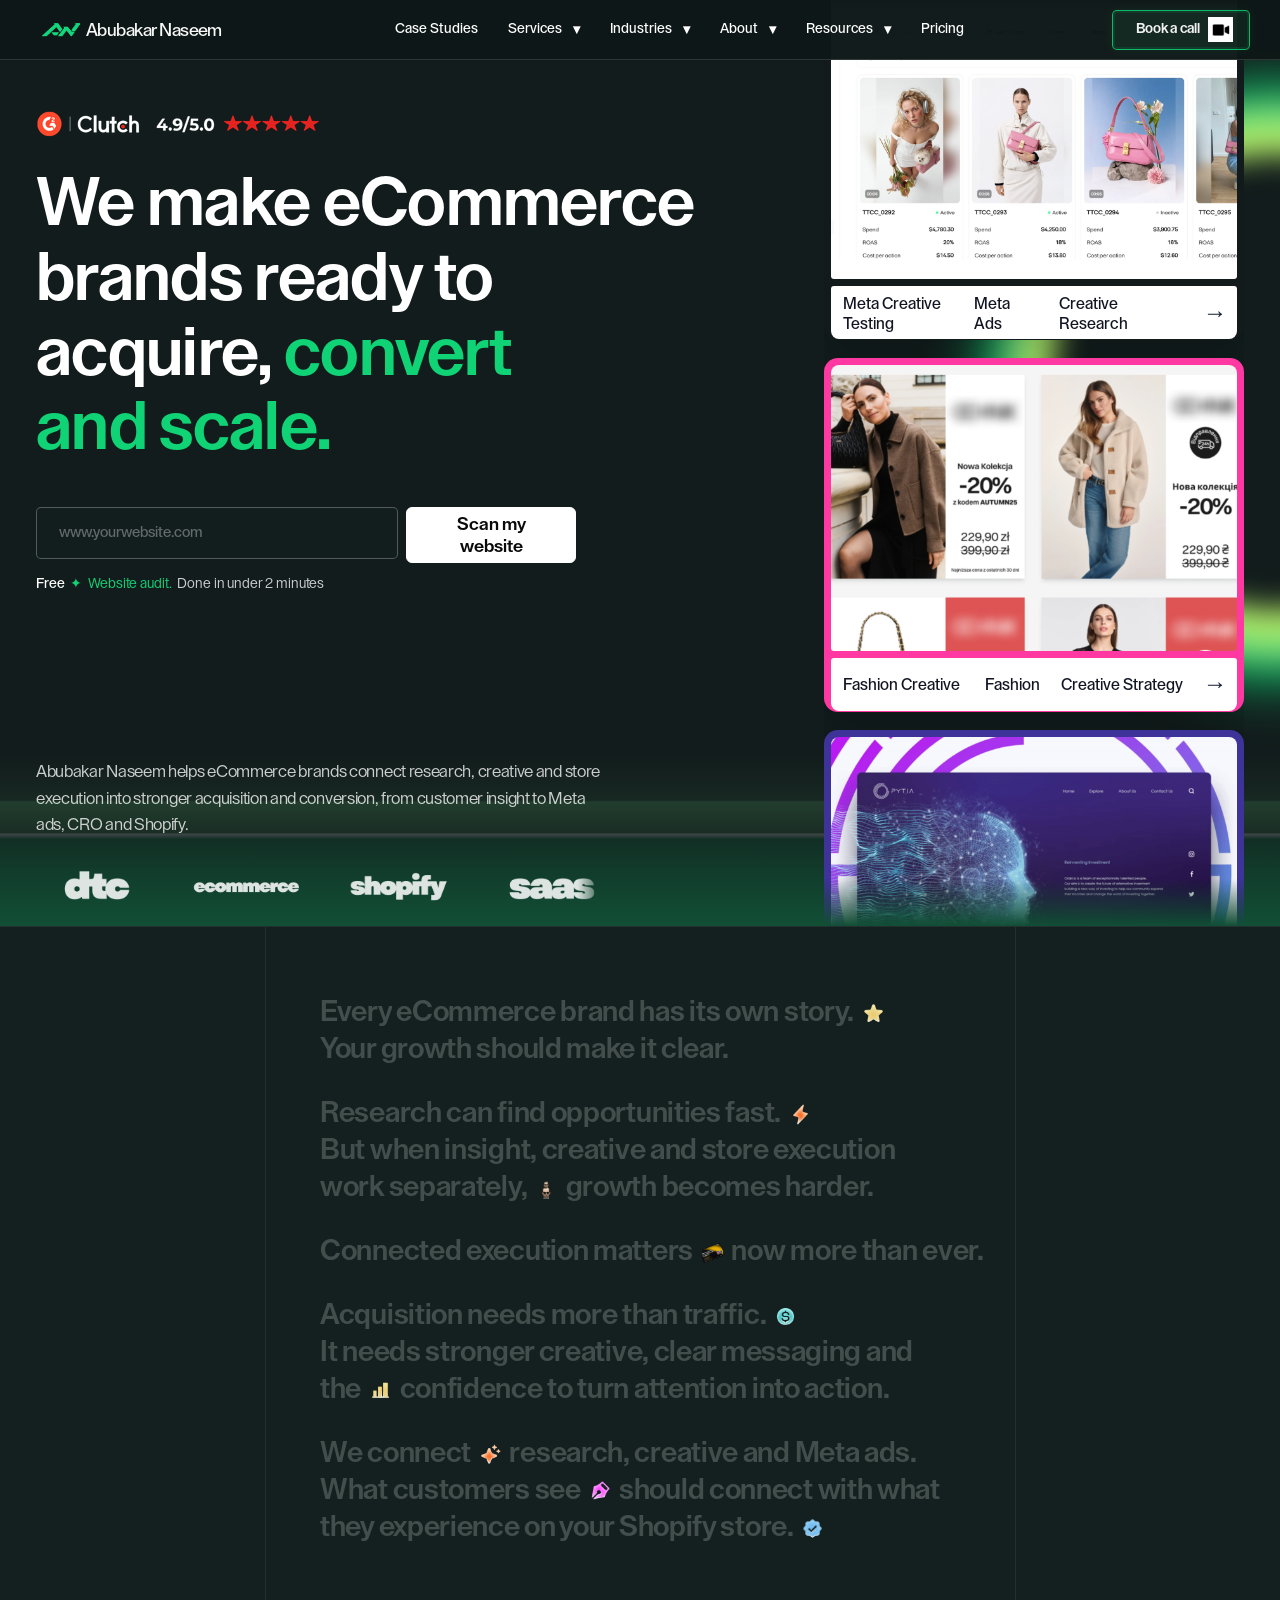
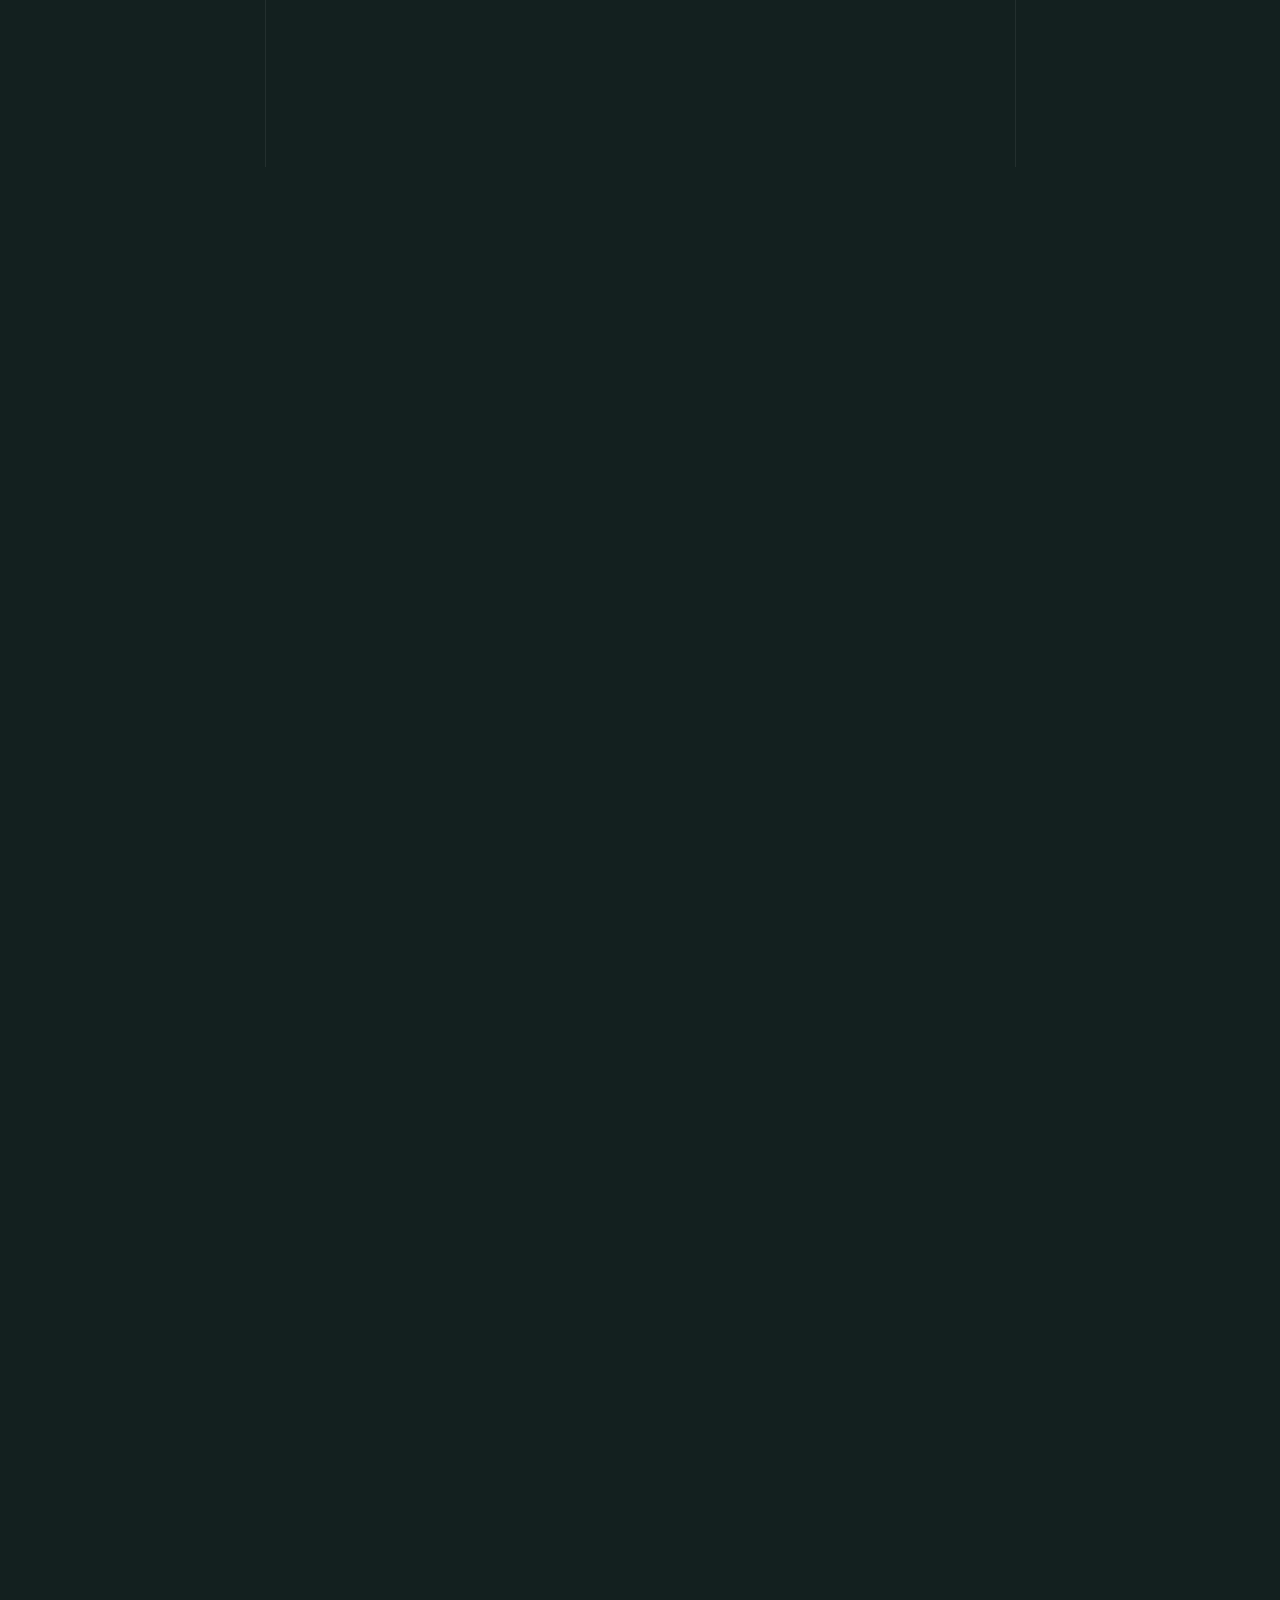
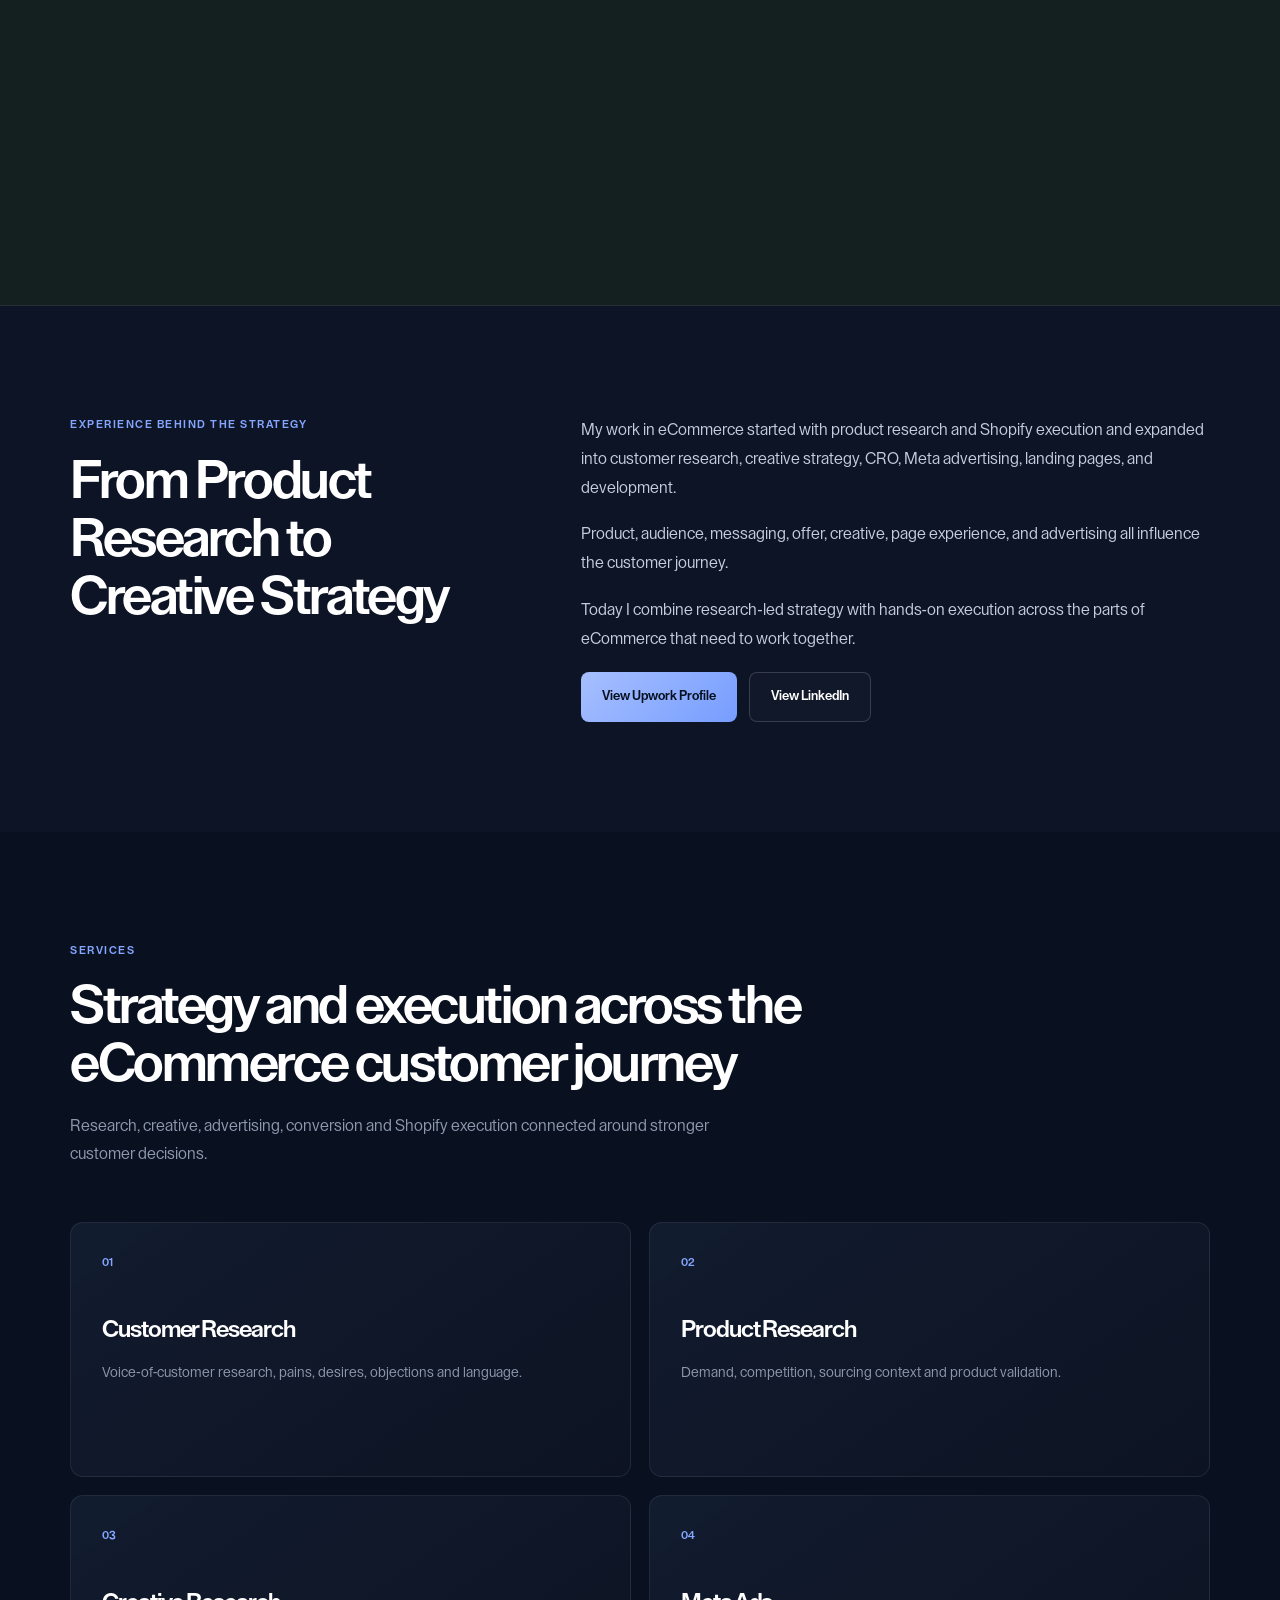
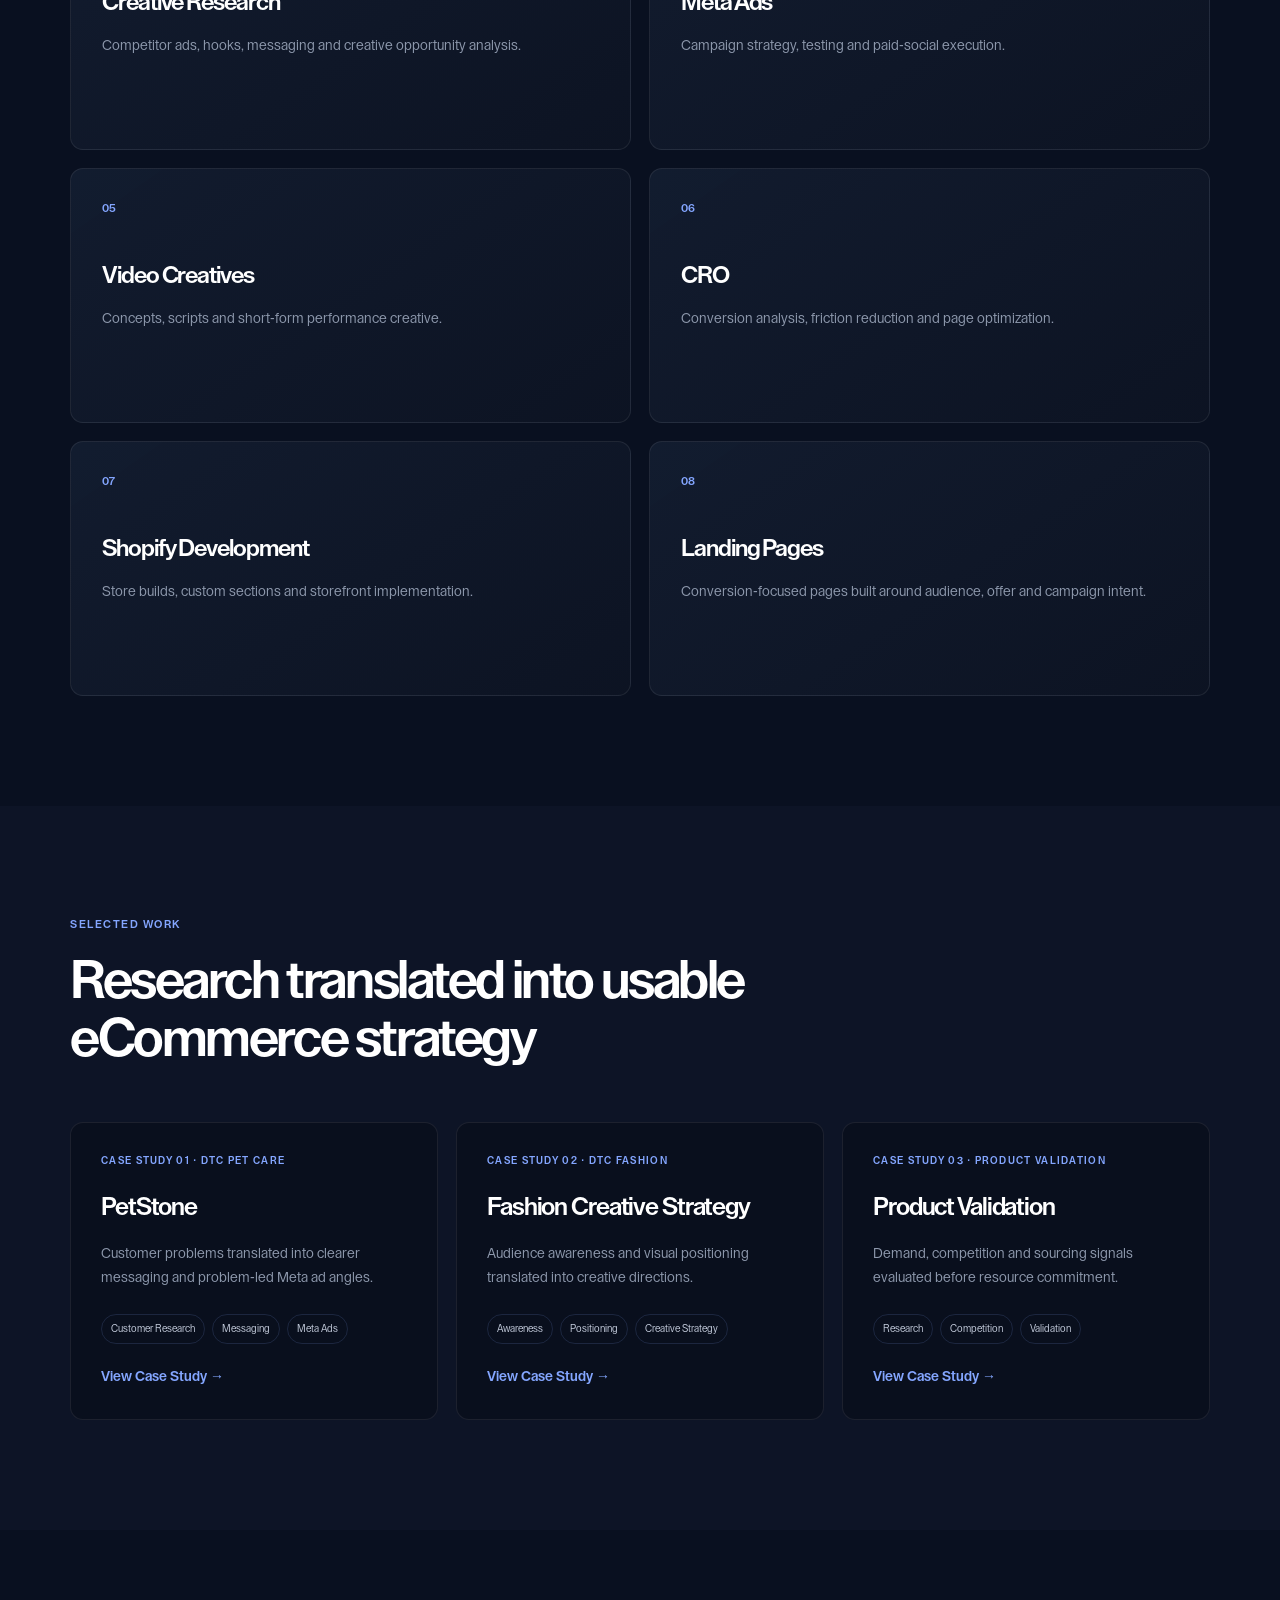
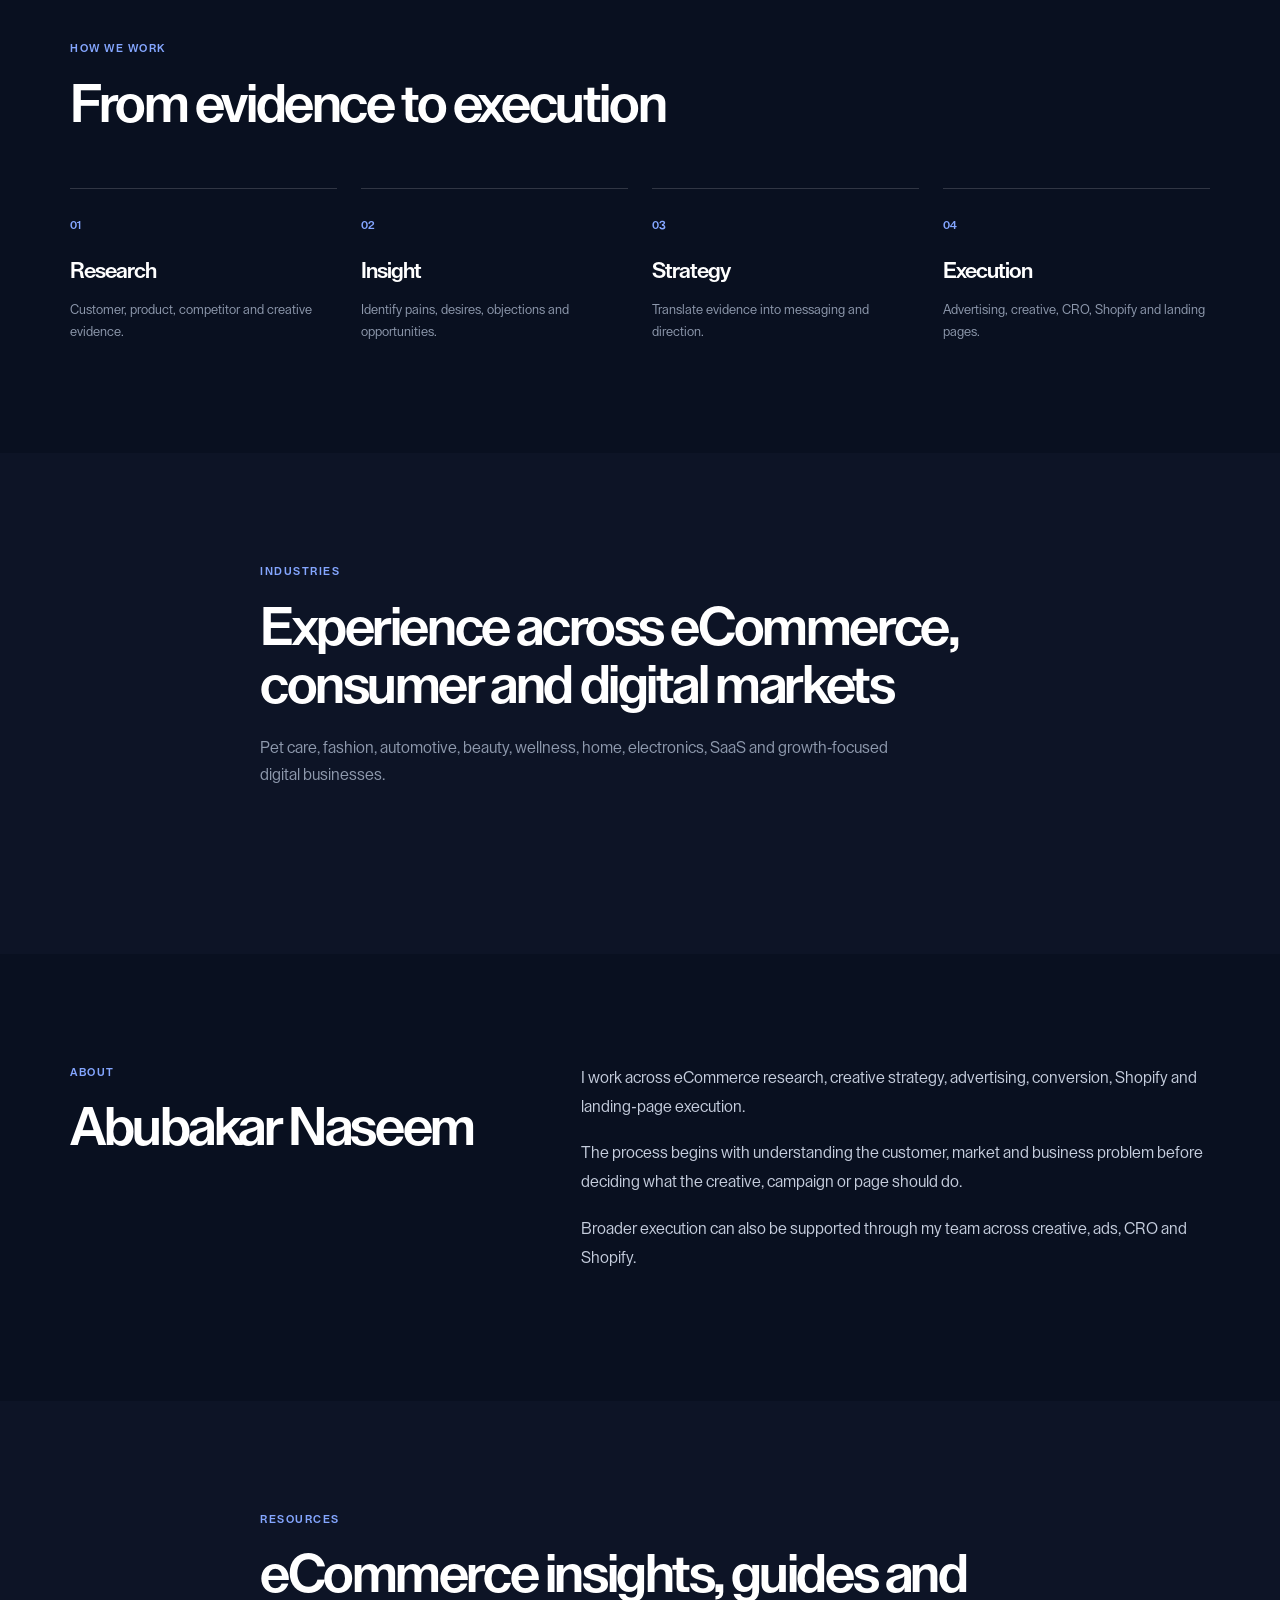
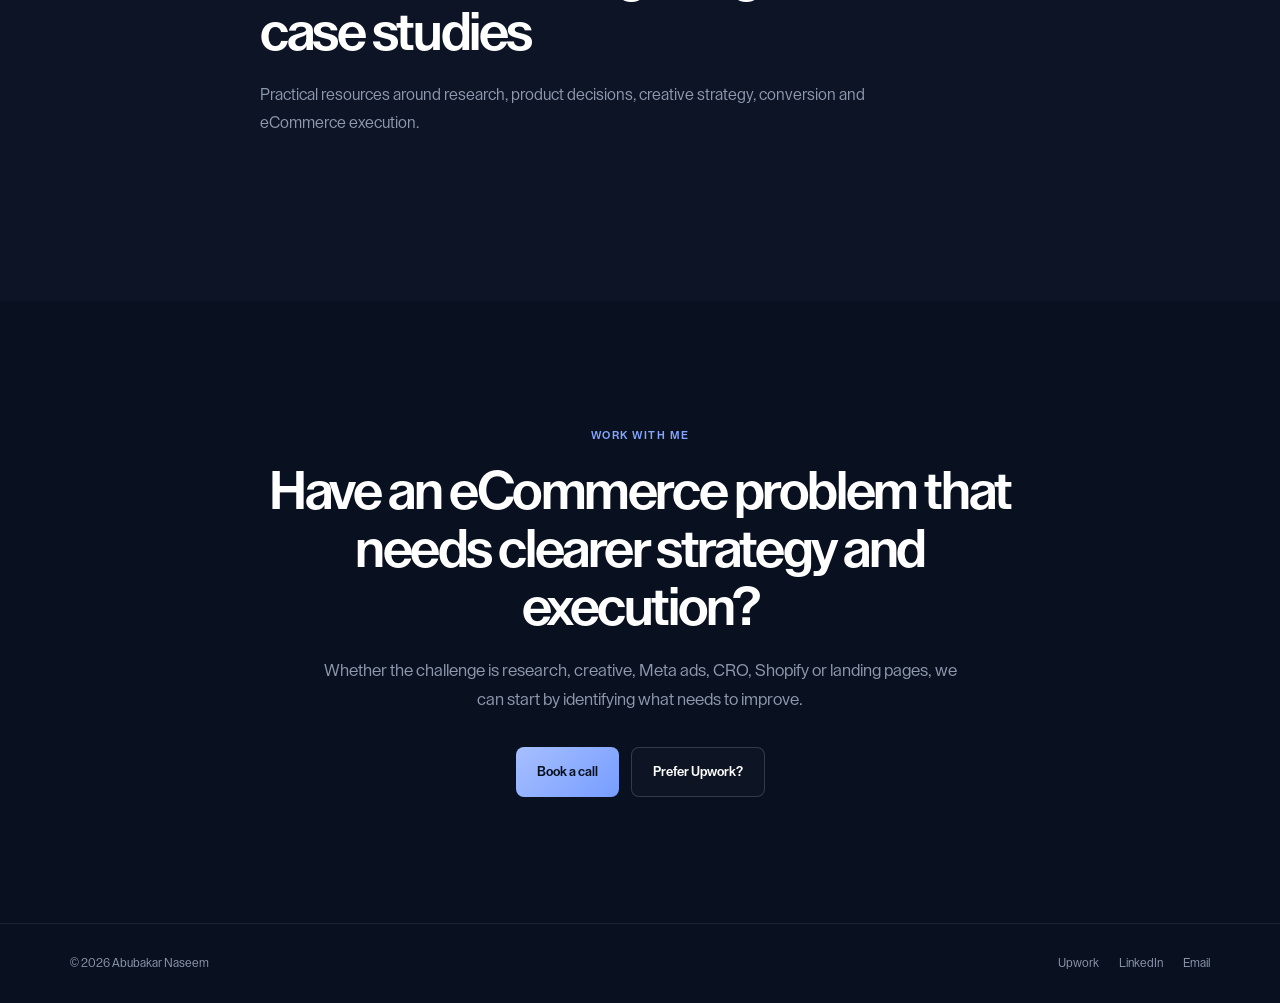
==== commit d403bb32: "Fix desktop story overflow and line geometry" ====
--- a/index.html
+++ b/index.html
@@ -89,8 +89,8 @@
 
   <style>
     /* ============================================================
-       SCROLL-DRIVEN STORY SECTION — V5 DESKTOP REFINEMENT
-       Stable icon spacing + narrower copy + slower reveal
+       SCROLL-DRIVEN STORY SECTION — V6 DESKTOP
+       Overflow-safe composition + stable icon spacing
        ============================================================ */
 
     .story-scroll-section {
@@ -136,17 +136,18 @@
     .story-copy {
       position: absolute;
       top: 66px;
-      left: calc(50% - 330px);
-
-      width: 600px;
-      max-width: calc(100vw - 72px);
+      left: 50%;
+      transform: translateX(-50%);
+
+      width: 640px;
+      max-width: calc(100vw - 80px);
 
       padding: 0;
 
       font-family: "Laygrotesk Trial", Arial, sans-serif;
-      font-size: 30px;
+      font-size: 29px;
       font-weight: 600;
-      line-height: 38px;
+      line-height: 37px;
       letter-spacing: -0.3px;
 
       text-rendering: optimizeLegibility;
@@ -154,7 +155,7 @@
     }
 
     .story-block {
-      margin: 0 0 26px;
+      margin: 0 0 27px;
     }
 
     .story-block:last-child {
@@ -162,7 +163,7 @@
     }
 
     .story-row {
-      min-height: 38px;
+      min-height: 37px;
       white-space: nowrap;
       color: var(--story-muted);
     }
@@ -190,13 +191,10 @@
       background-clip: text;
     }
 
-    /* Reserve the final icon space from frame one.
-       The icon itself stays completely invisible until triggered.
-       This prevents line movement while preserving zero visible icons. */
     .story-icon-token {
       display: inline-flex;
-      width: 27px;
-      margin: 0 3px;
+      width: 25px;
+      margin: 0 2px;
       align-items: center;
       justify-content: center;
       vertical-align: -3px;
@@ -218,8 +216,8 @@
 
     .story-inline-icon {
       display: block;
-      width: 22px;
-      height: 22px;
+      width: 21px;
+      height: 21px;
       object-fit: contain;
       pointer-events: none;
     }
@@ -229,7 +227,7 @@
     }
 
 
-    /* Mobile intentionally left for later tuning. */
+    /* Mobile intentionally untouched for later tuning. */
     @media (max-width: 900px) {
 
       .story-scroll-section {
@@ -260,6 +258,7 @@
       .story-copy {
         top: 190px;
         left: 48px;
+        transform: none;
         width: calc(100% - 96px);
         max-width: none;
         font-size: 20px;
@@ -1664,7 +1663,7 @@
 
     <!-- =====================================================
          SCROLL-DRIVEN ECOMMERCE STORY
-         Desktop V4 — Flowtrix geometry + token reveal
+         Desktop V6 — line-safe Flowtrix composition
     ====================================================== -->
 
     <section
@@ -1688,10 +1687,9 @@
                 <span class="story-icon-token">
                   <img src="story-icon-star.png.png" alt="" class="story-inline-icon" aria-hidden="true">
                 </span>
-                <span class="story-reveal">Your growth</span>
               </div>
               <div class="story-row">
-                <span class="story-reveal">should make it clear.</span>
+                <span class="story-reveal">Your growth should make it clear.</span>
               </div>
             </div>
 
@@ -1702,13 +1700,12 @@
                 <span class="story-icon-token">
                   <img src="story-icon-lightning.png.png" alt="" class="story-inline-icon" aria-hidden="true">
                 </span>
-                <span class="story-reveal">But when</span>
               </div>
               <div class="story-row">
-                <span class="story-reveal">insight, creative and store execution work</span>
+                <span class="story-reveal">But when insight, creative and store execution</span>
               </div>
               <div class="story-row">
-                <span class="story-reveal">separately,</span>
+                <span class="story-reveal">work separately,</span>
                 <span class="story-icon-token">
                   <img src="story-icon-standing-out.png.png" alt="" class="story-inline-icon" aria-hidden="true">
                 </span>
@@ -1734,17 +1731,16 @@
                 <span class="story-icon-token">
                   <img src="story-icon-money.png.png" alt="" class="story-inline-icon" aria-hidden="true">
                 </span>
-                <span class="story-reveal">It needs</span>
               </div>
               <div class="story-row">
-                <span class="story-reveal">strong creative, clear messaging and the</span>
+                <span class="story-reveal">It needs stronger creative, clear messaging and</span>
+              </div>
+              <div class="story-row">
+                <span class="story-reveal">the</span>
                 <span class="story-icon-token">
                   <img src="story-icon-chart.png.png" alt="" class="story-inline-icon" aria-hidden="true">
                 </span>
-                <span class="story-reveal">confidence</span>
-              </div>
-              <div class="story-row">
-                <span class="story-reveal">to turn attention into action.</span>
+                <span class="story-reveal">confidence to turn attention into action.</span>
               </div>
             </div>
 
@@ -1755,17 +1751,17 @@
                 <span class="story-icon-token">
                   <img src="story-icon-creative.png.png" alt="" class="story-inline-icon" aria-hidden="true">
                 </span>
-                <span class="story-reveal">research, creative and Meta ads, so</span>
+                <span class="story-reveal">research, creative and Meta ads.</span>
               </div>
               <div class="story-row">
-                <span class="story-reveal">what customers see</span>
+                <span class="story-reveal">What customers see</span>
                 <span class="story-icon-token">
                   <img src="story-icon-sparkle.png.png" alt="" class="story-inline-icon" aria-hidden="true">
                 </span>
-                <span class="story-reveal">connects with what they</span>
+                <span class="story-reveal">should connect with what</span>
               </div>
               <div class="story-row">
-                <span class="story-reveal">experience on your Shopify store.</span>
+                <span class="story-reveal">they experience on your Shopify store.</span>
                 <span class="story-icon-token">
                   <img src="story-icon-trust.png.png" alt="" class="story-inline-icon" aria-hidden="true">
                 </span>
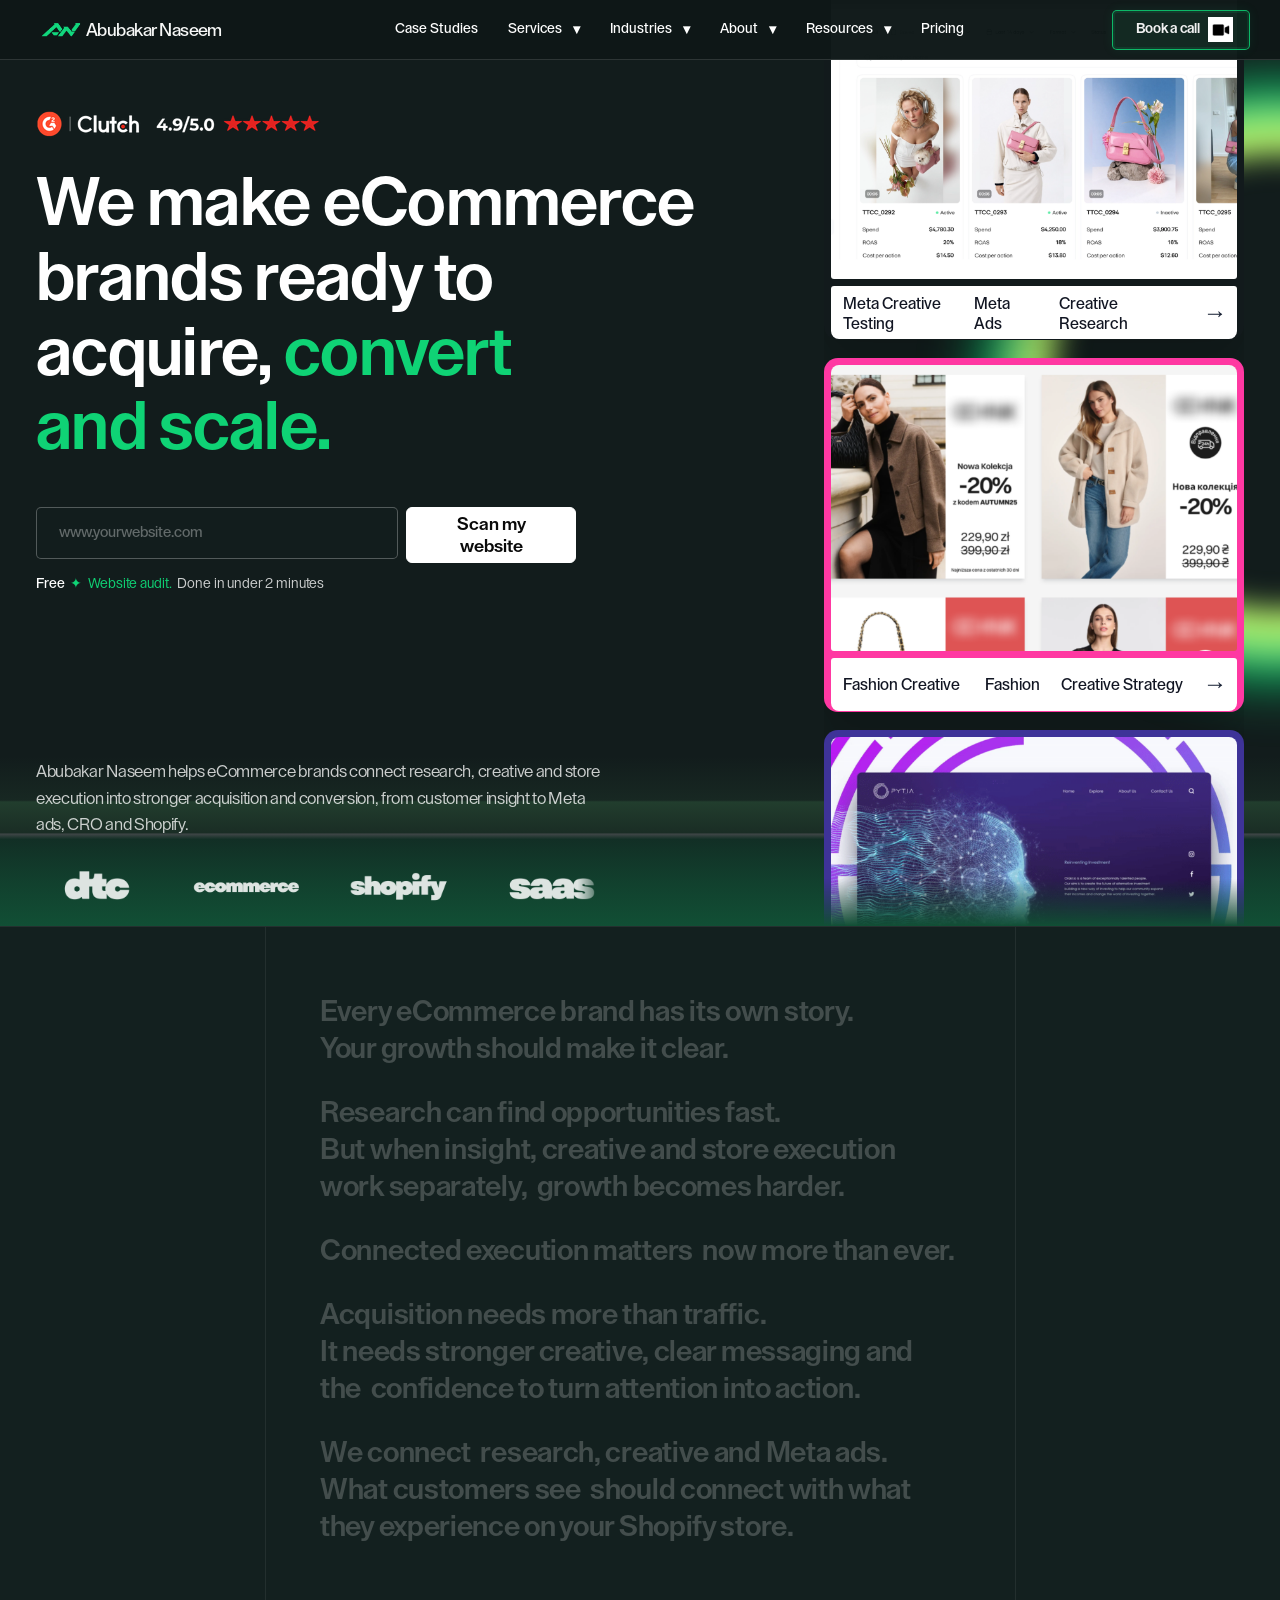
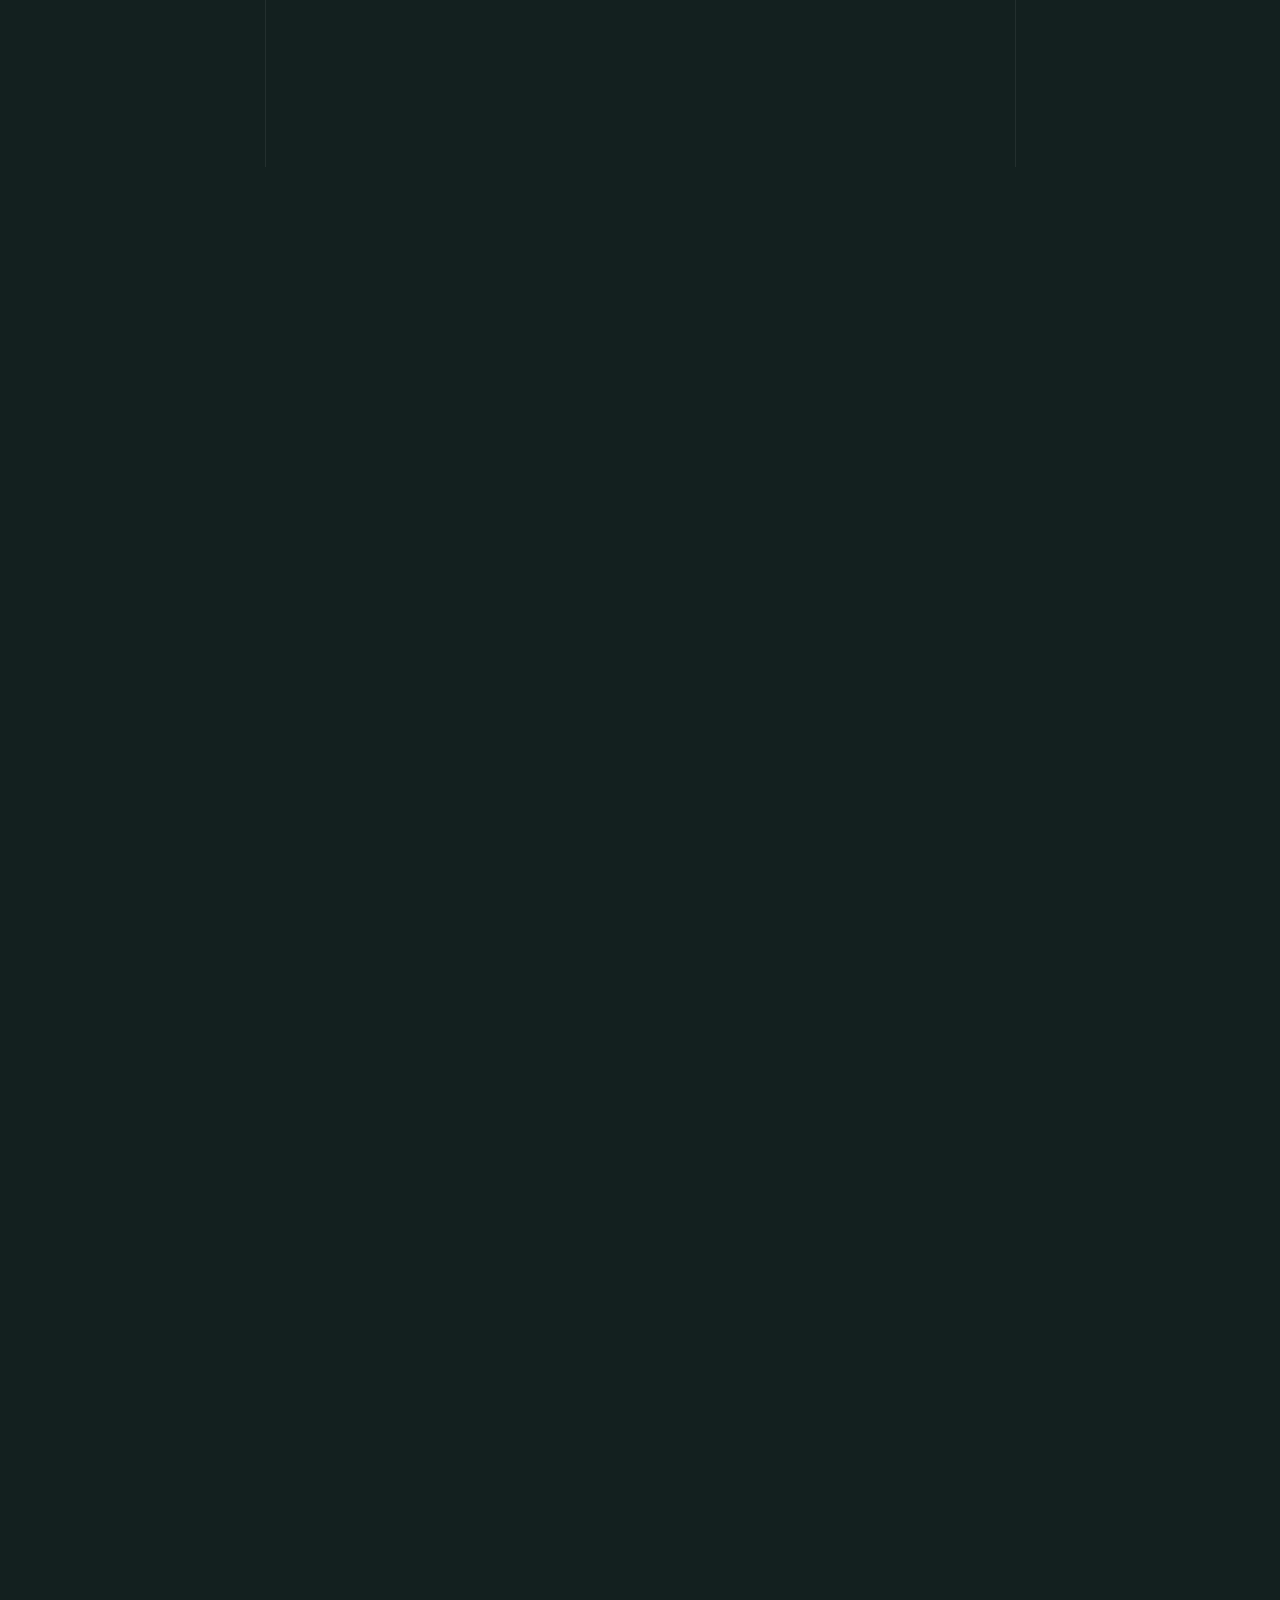
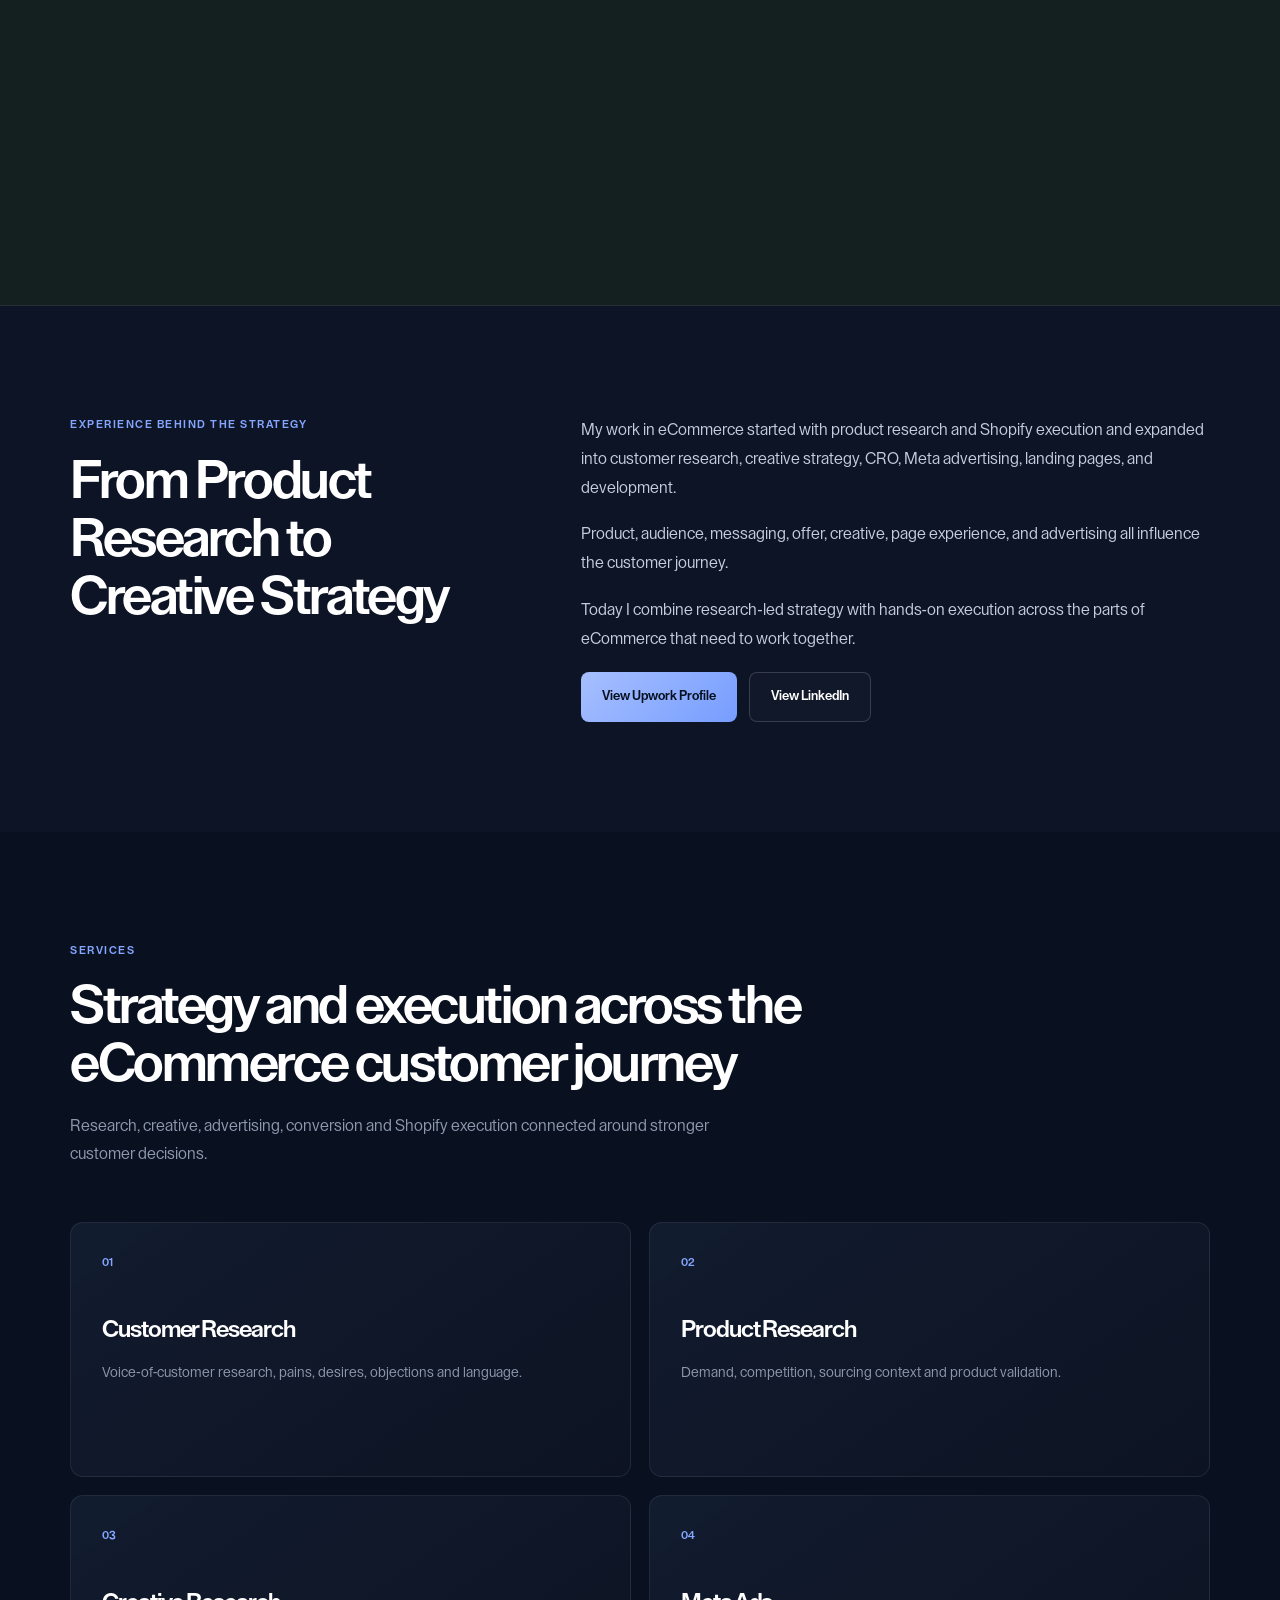
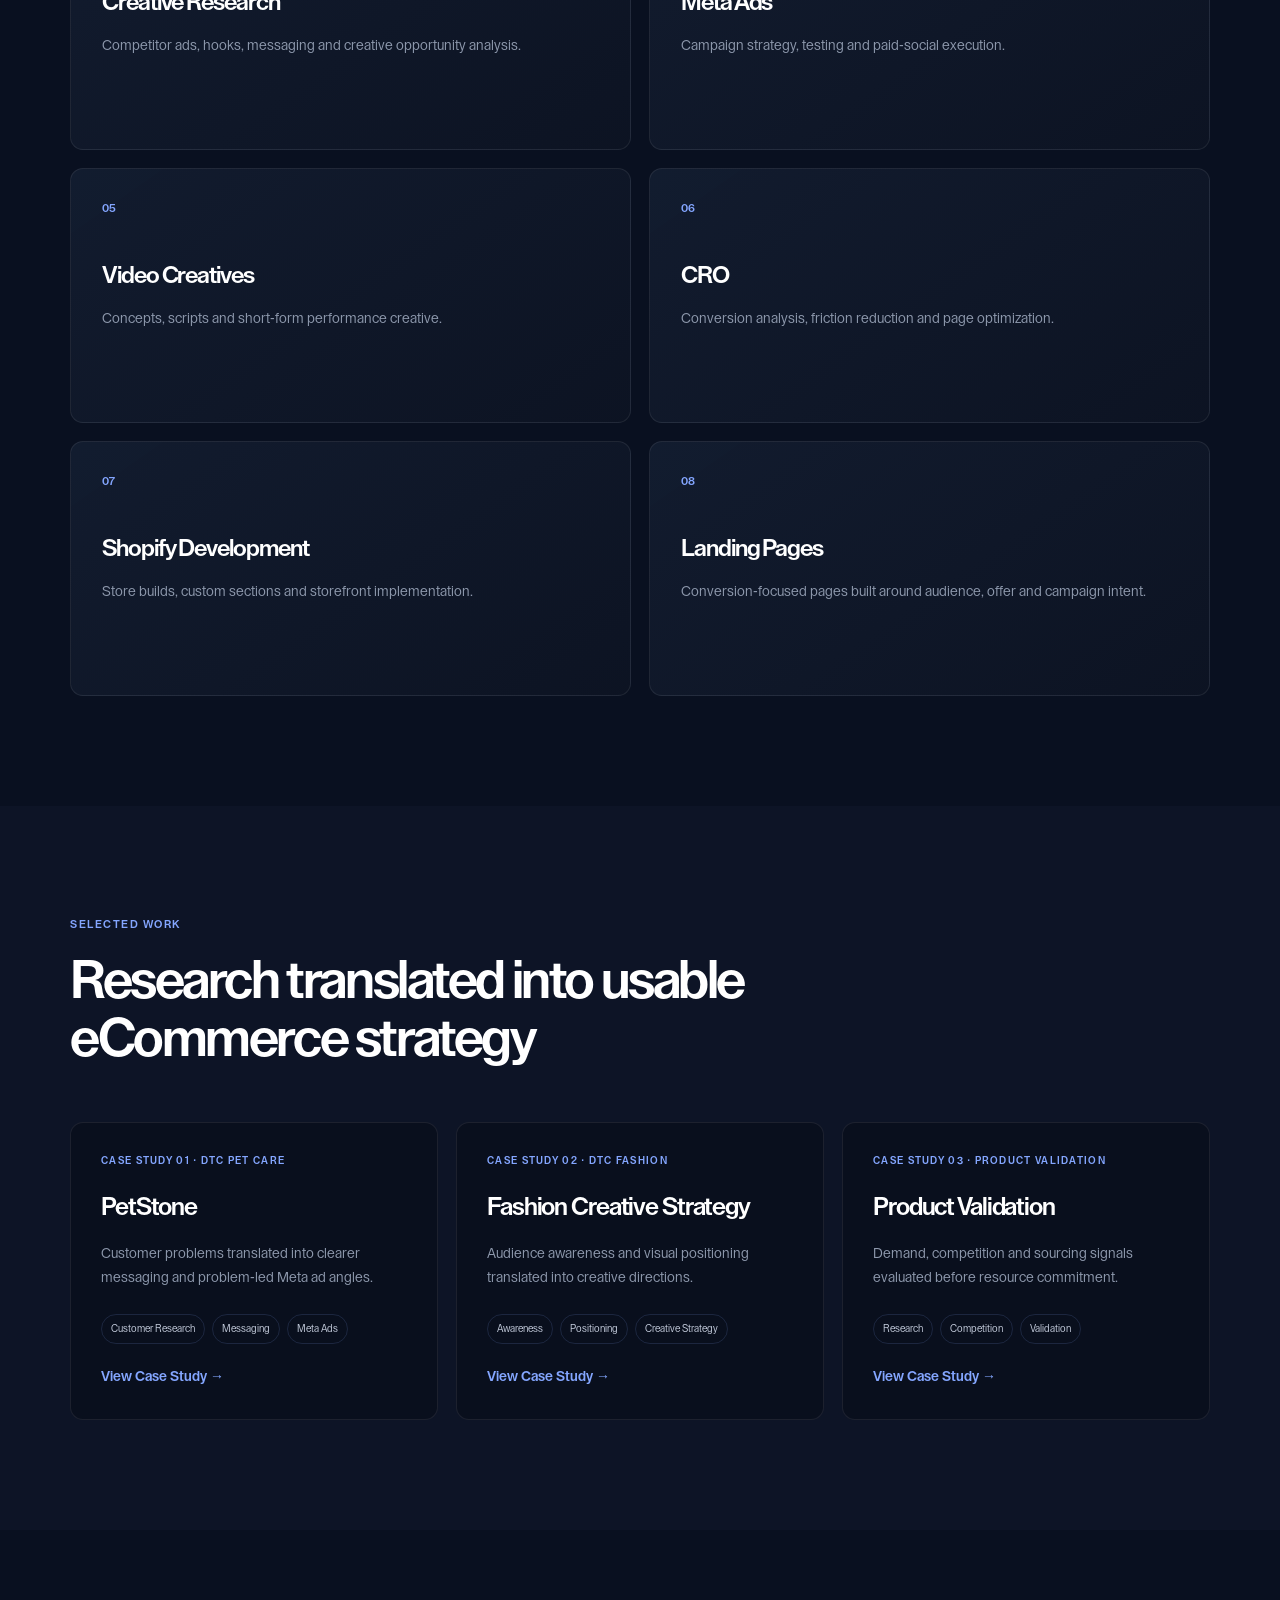
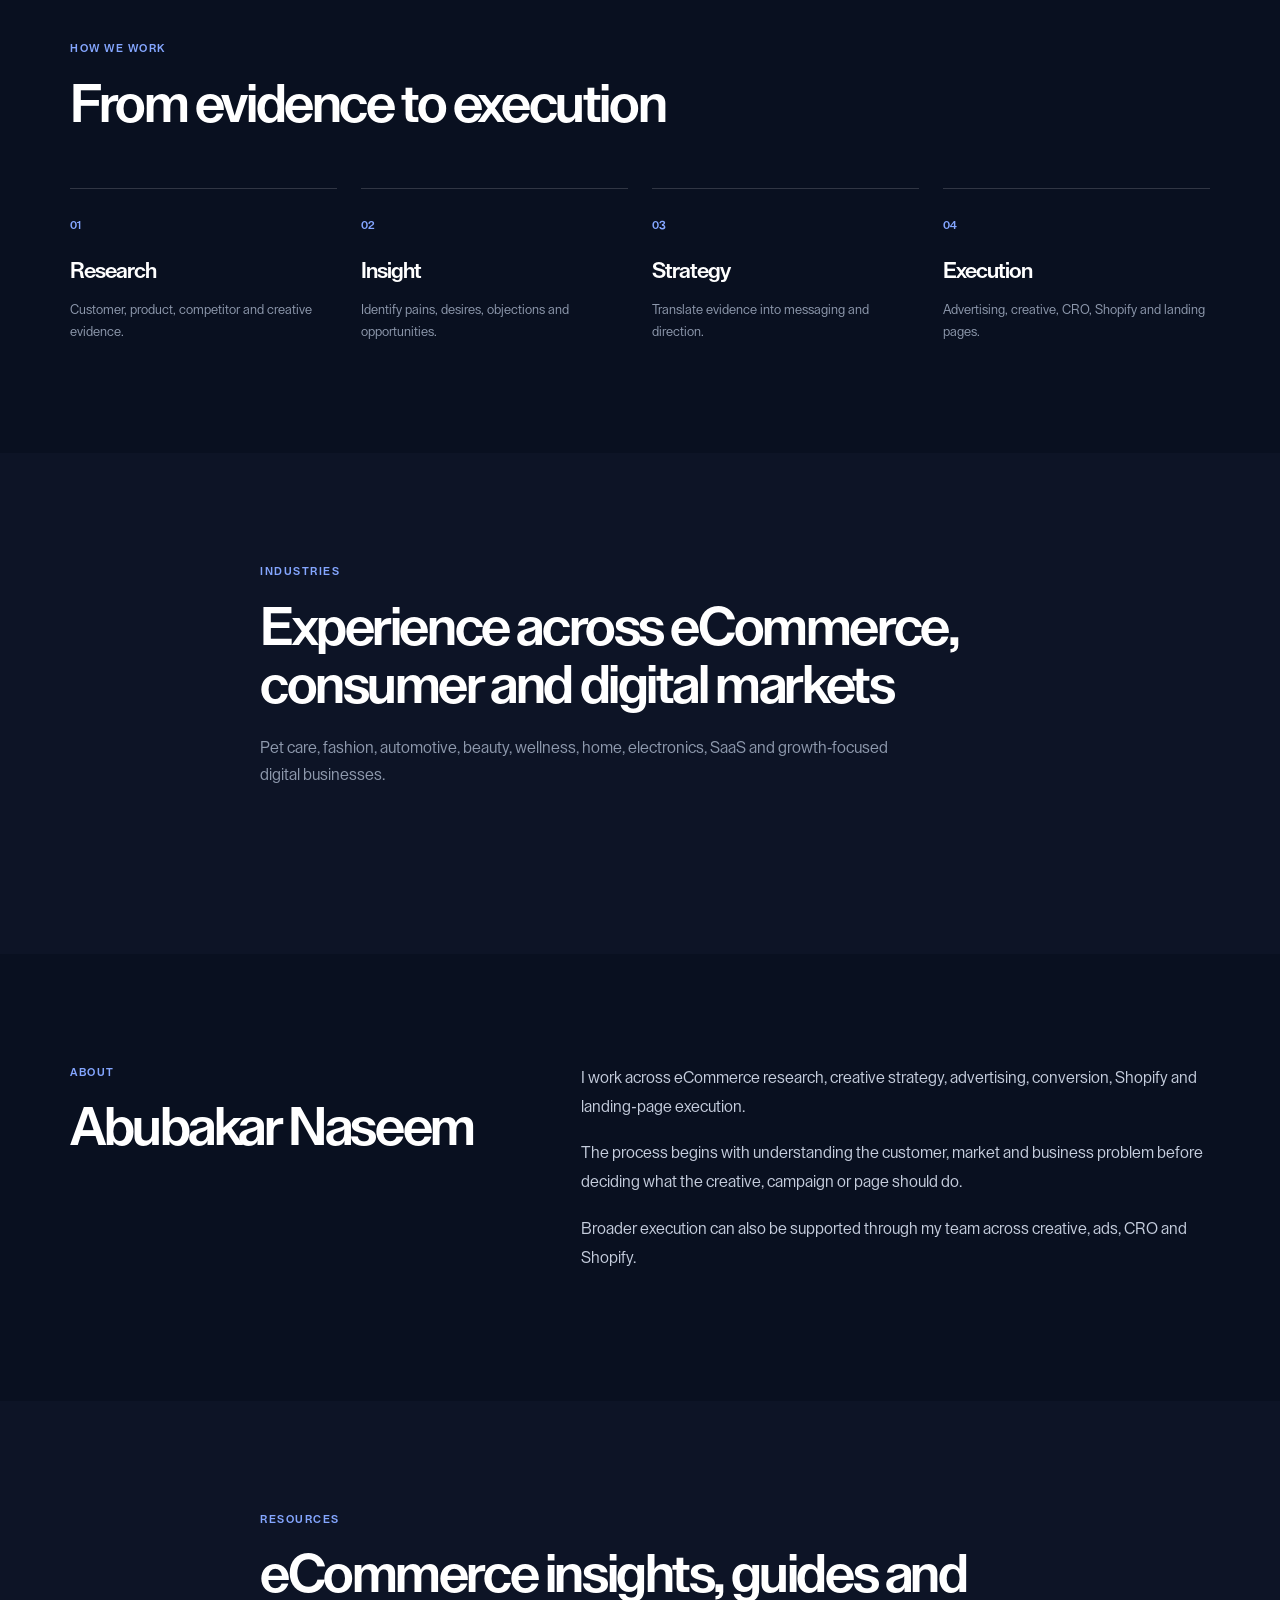
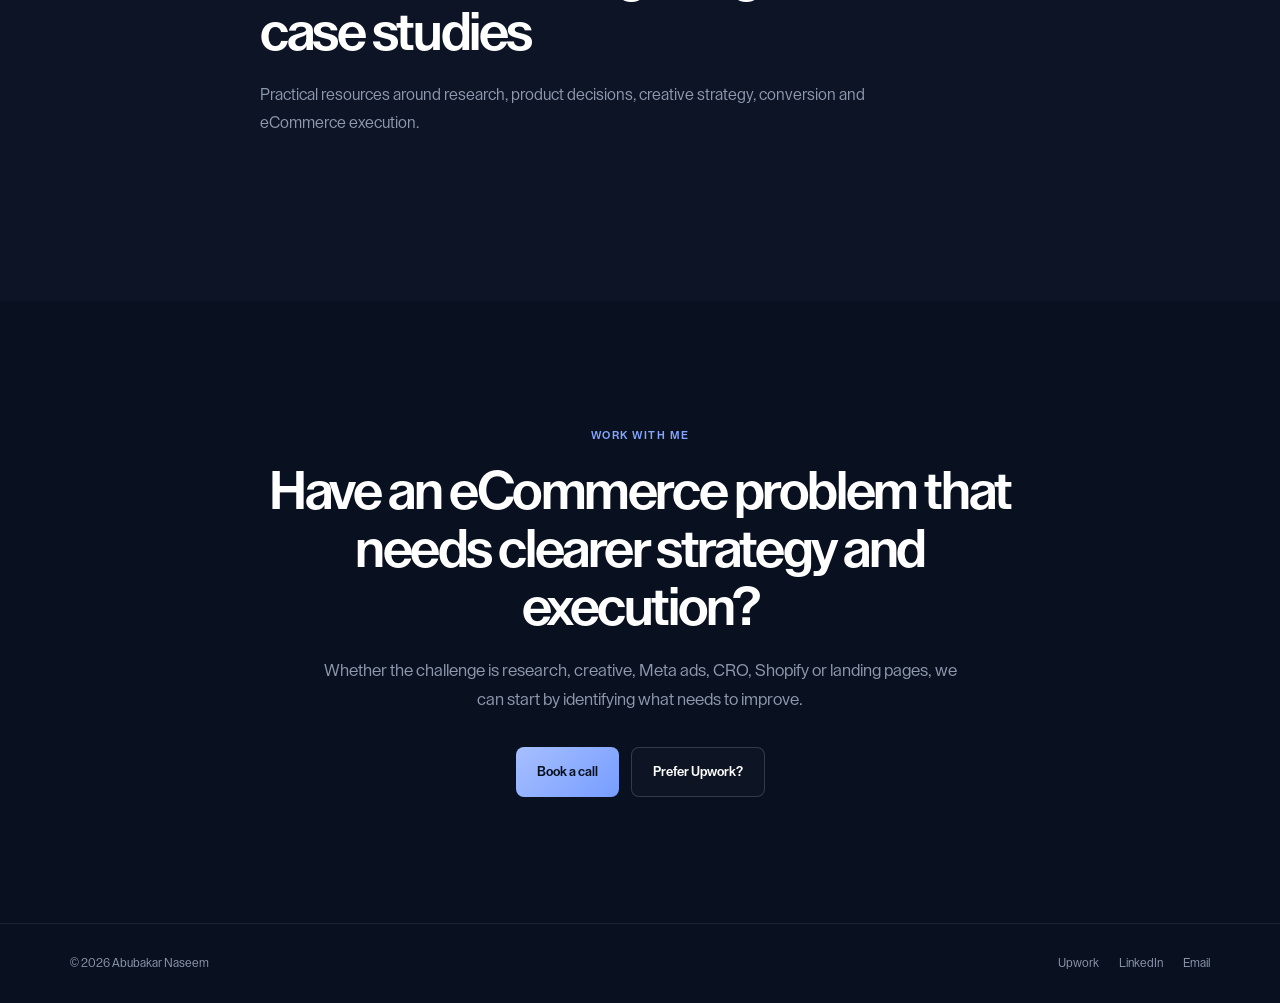
==== commit ca27cc82: "Remove hidden story icon spacing" ====
--- a/index.html
+++ b/index.html
@@ -193,14 +193,15 @@
 
     .story-icon-token {
       display: inline-flex;
-      width: 25px;
-      margin: 0 2px;
+      width: 0;
+      margin: 0;
       align-items: center;
       justify-content: center;
       vertical-align: -3px;
 
       opacity: 0;
       visibility: hidden;
+      overflow: visible;
       transform: scale(0.90);
 
       transition:
@@ -209,6 +210,9 @@
     }
 
     .story-icon-token.is-visible {
+      width: 25px;
+      margin-left: 2px;
+      margin-right: 2px;
       opacity: 1;
       visibility: visible;
       transform: scale(1);
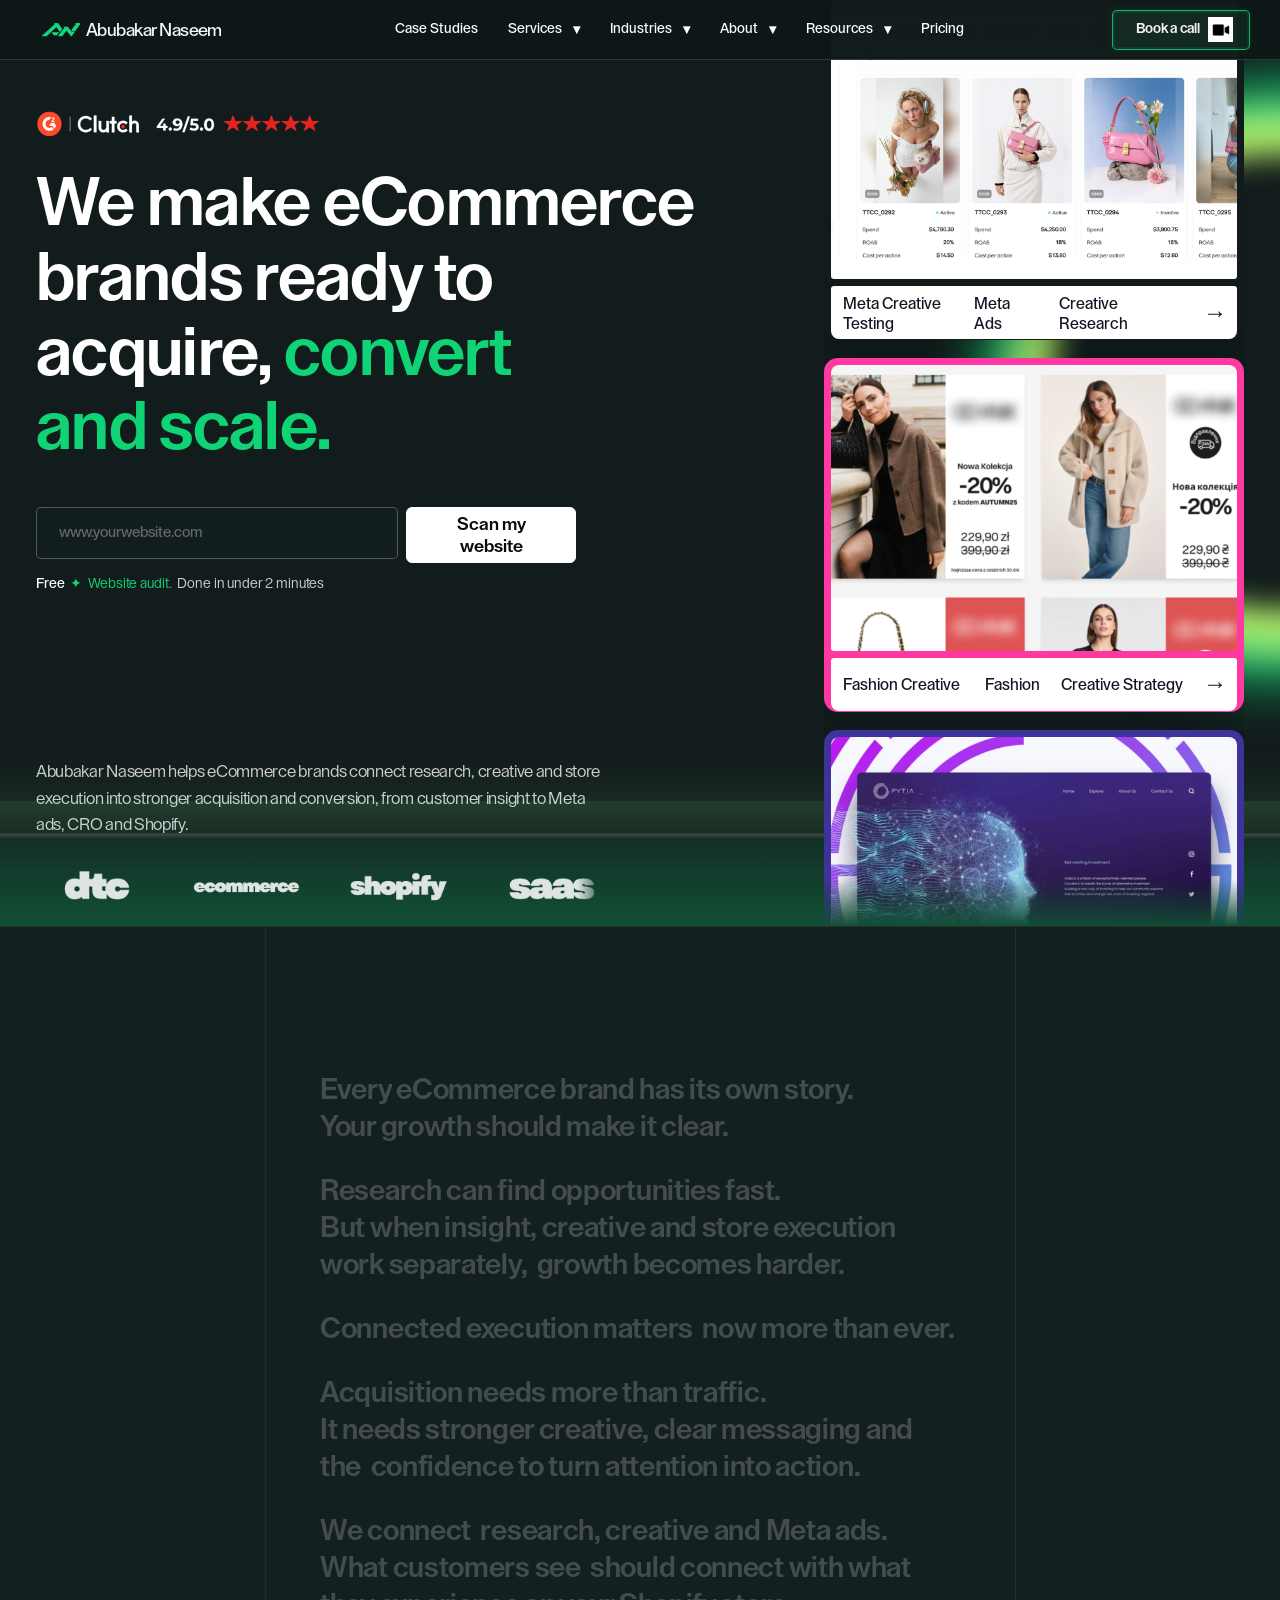
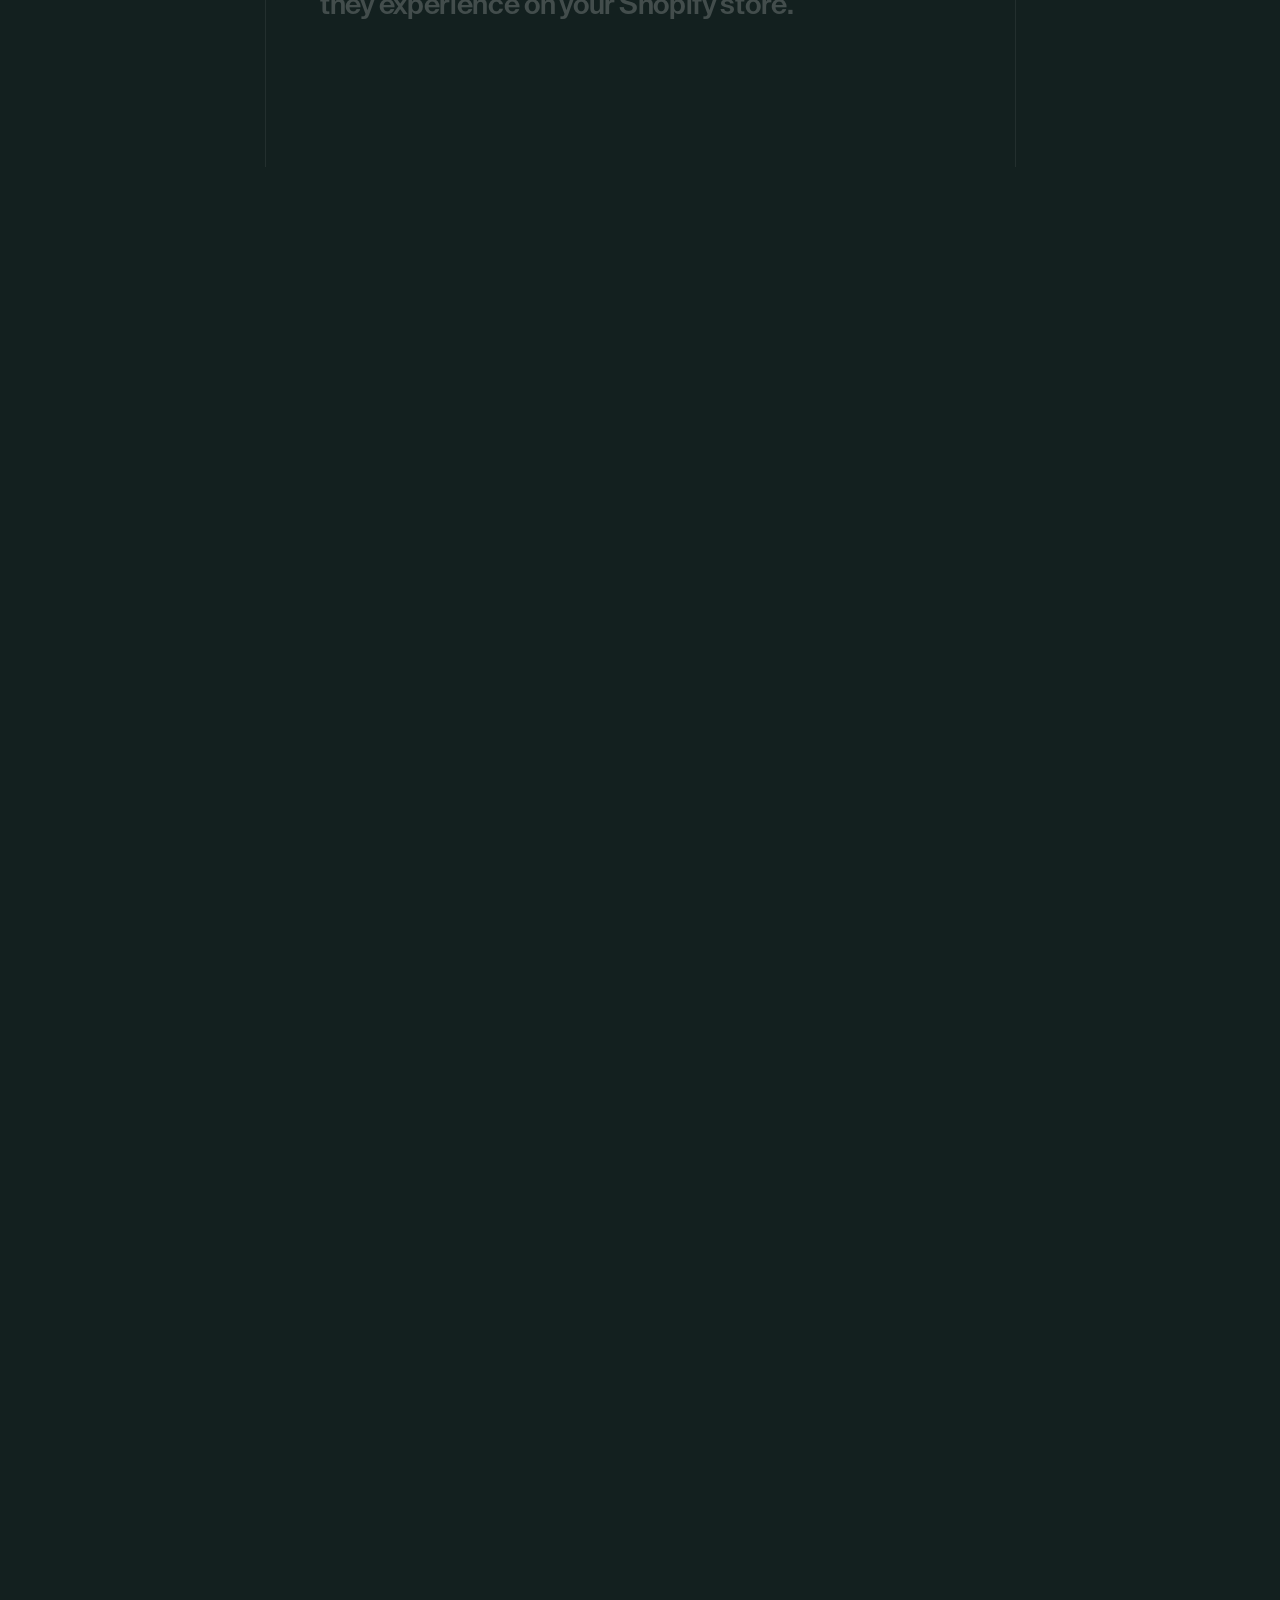
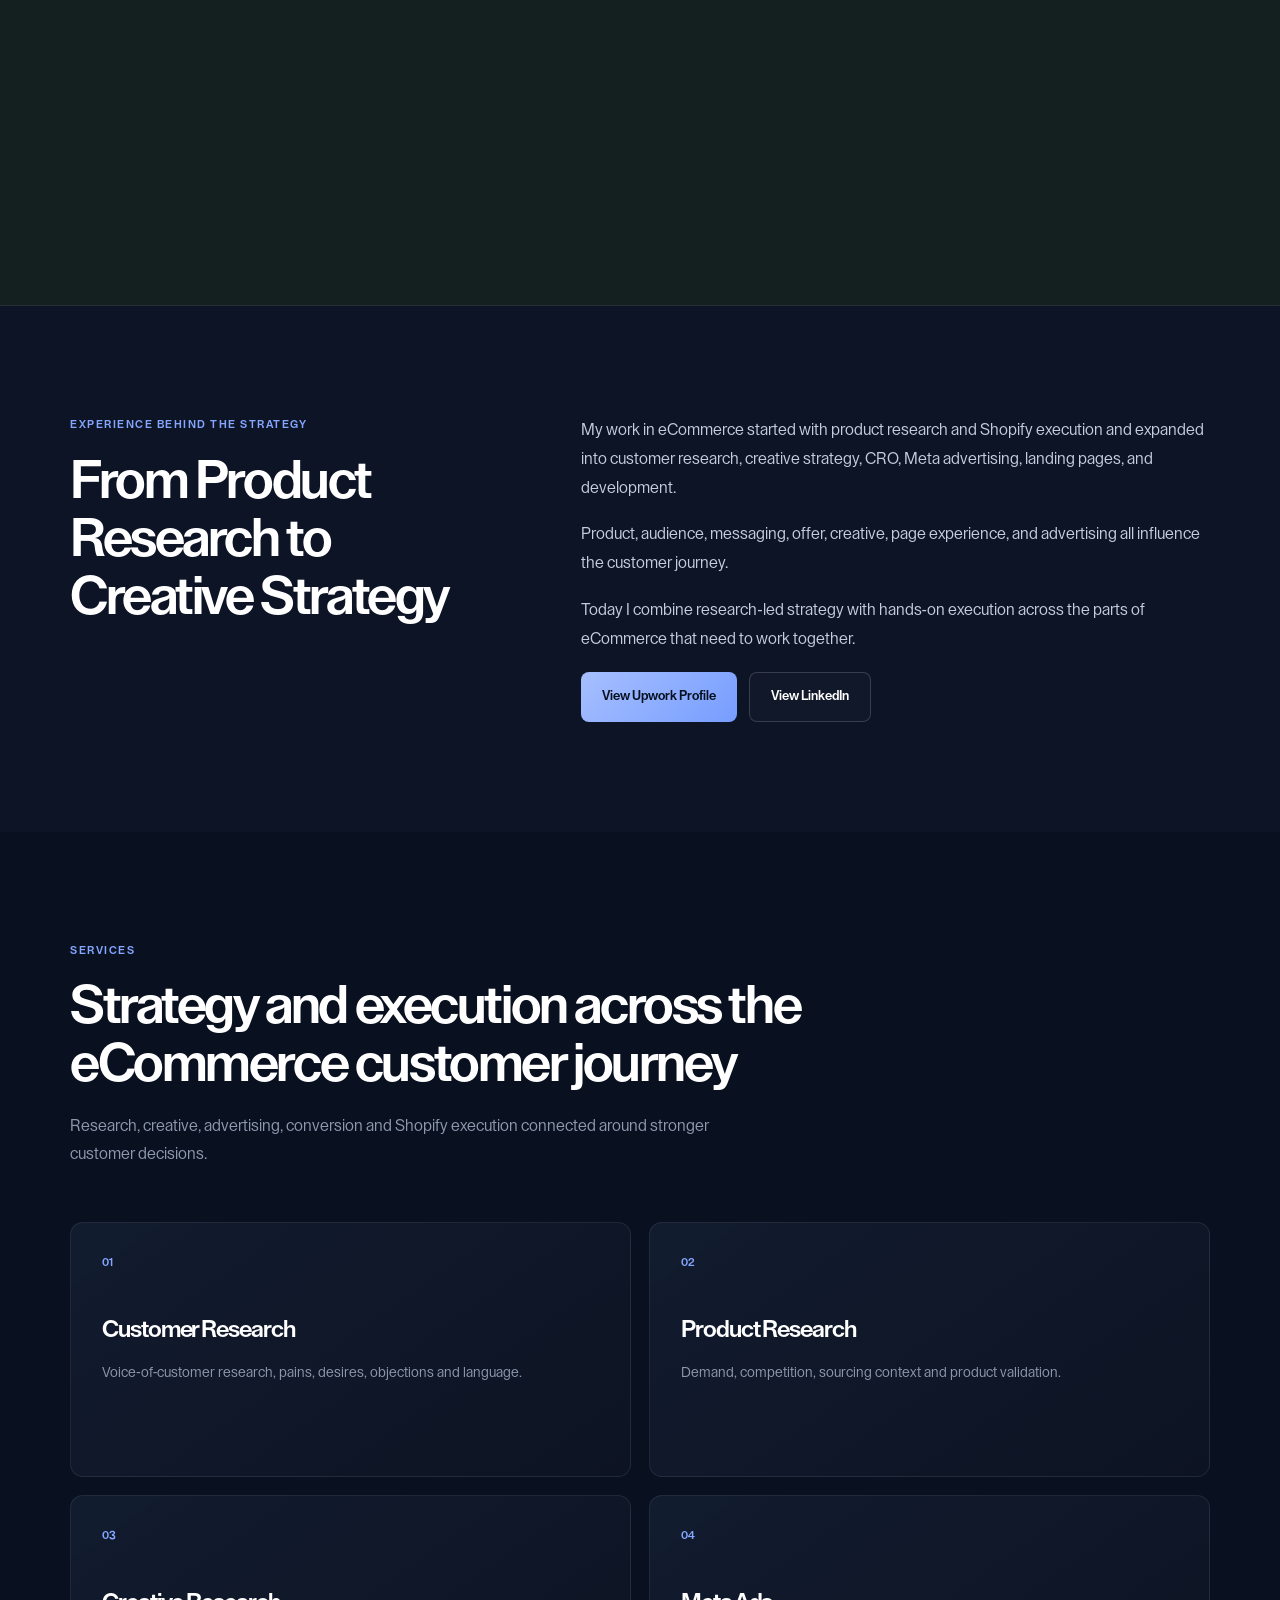
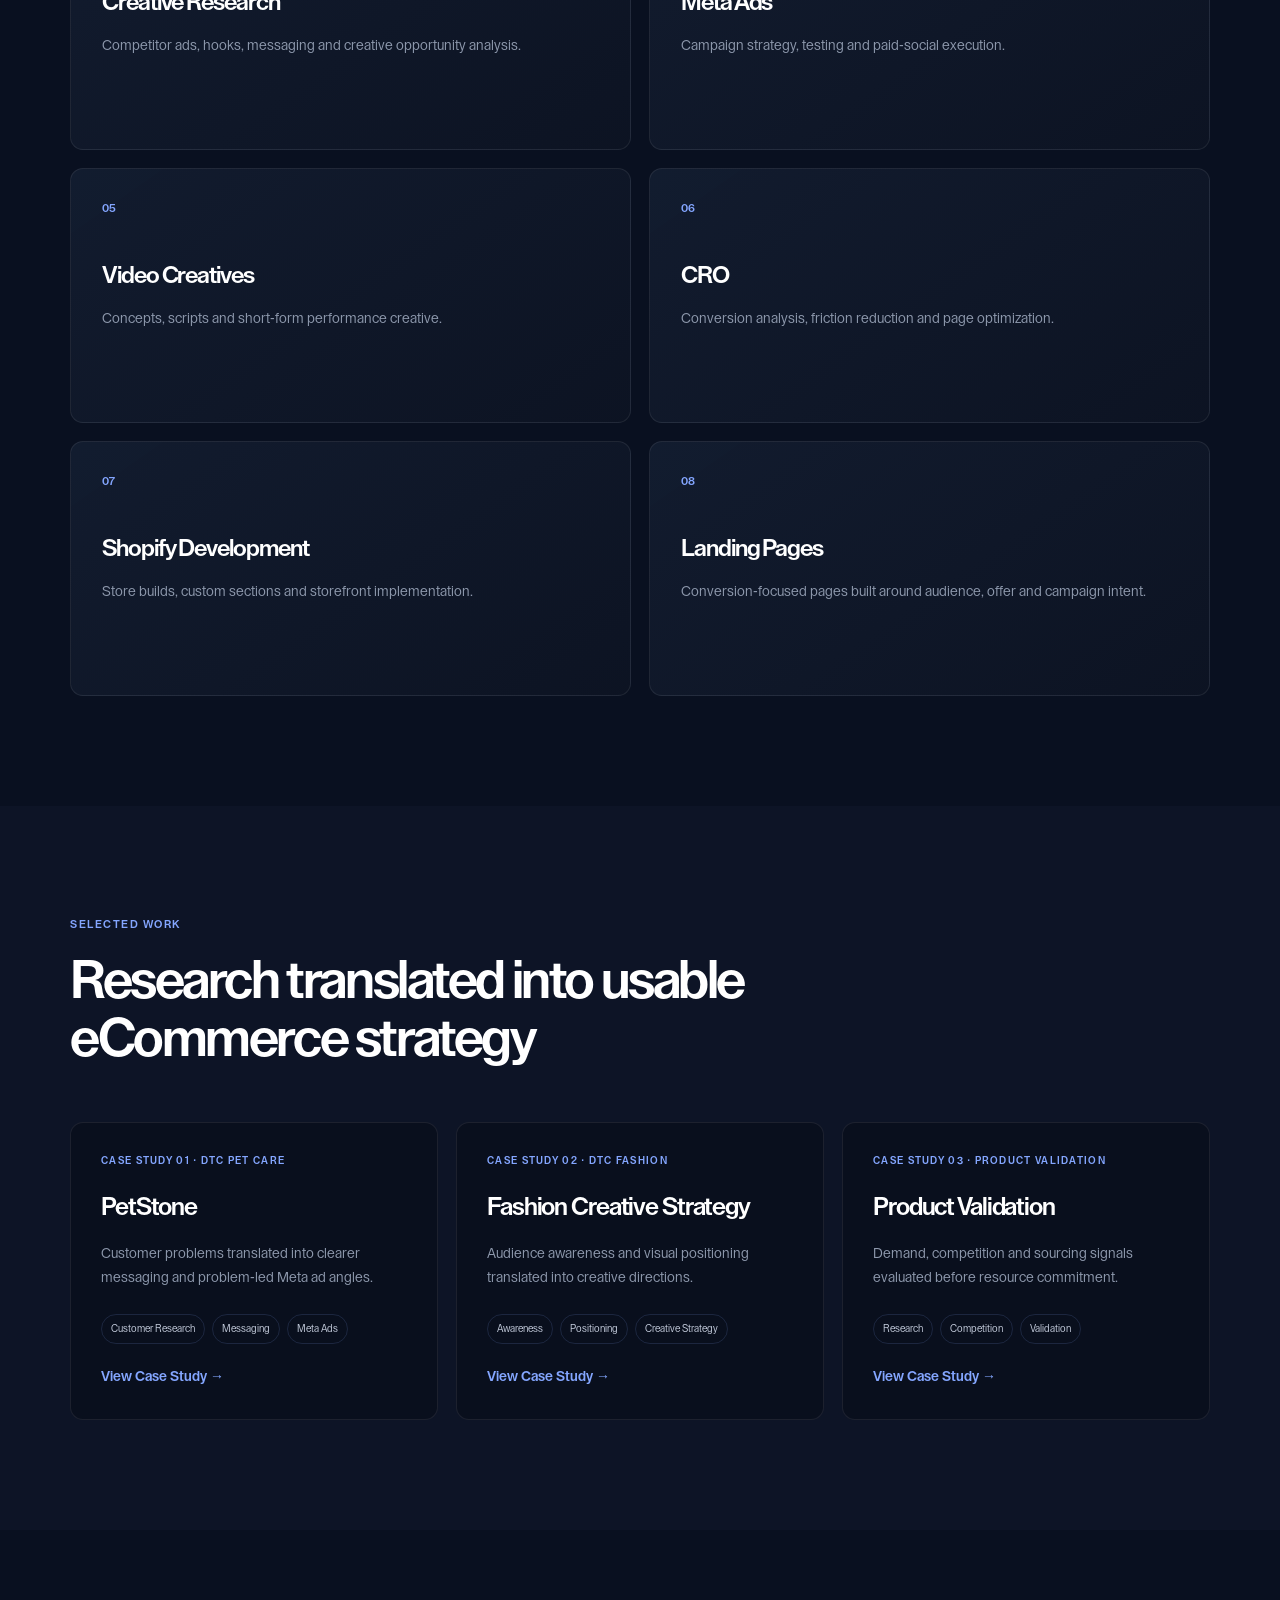
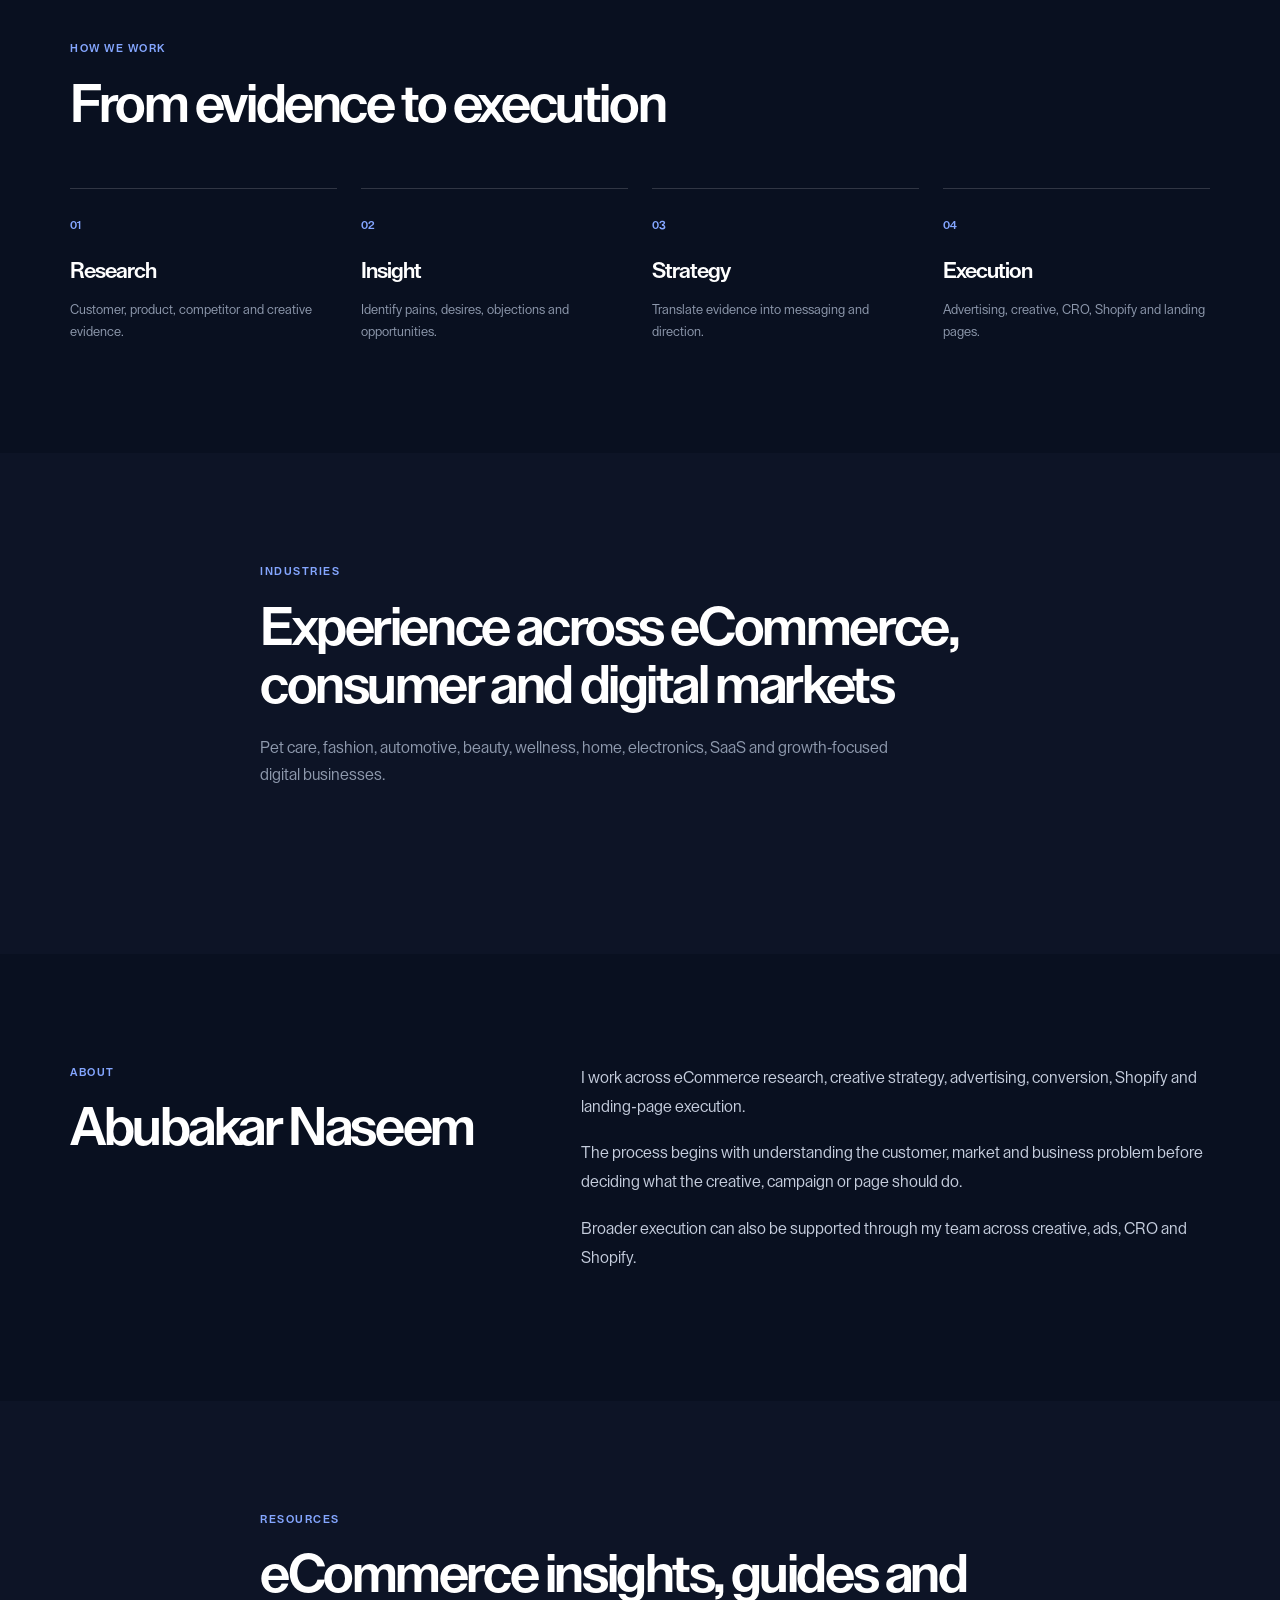
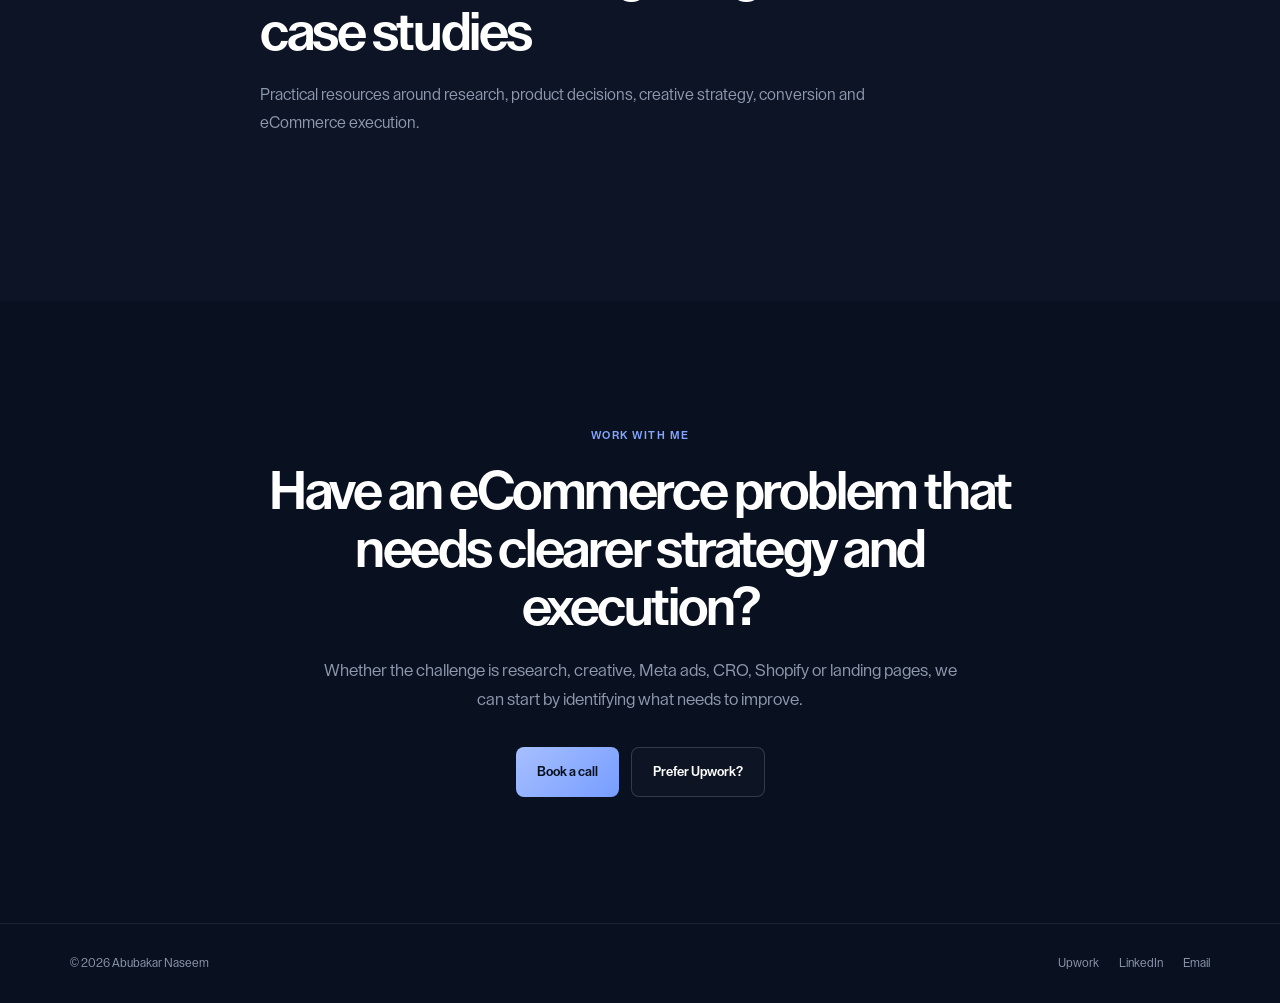
==== commit 6a6bee28: "Center desktop story section vertically" ====
--- a/index.html
+++ b/index.html
@@ -133,11 +133,11 @@
         );
     }
 
-    .story-copy {
-      position: absolute;
-      top: 66px;
-      left: 50%;
-      transform: translateX(-50%);
+.story-copy {
+  position: absolute;
+  top: 50%;
+  left: 50%;
+  transform: translate(-50%, -50%);
 
       width: 640px;
       max-width: calc(100vw - 80px);
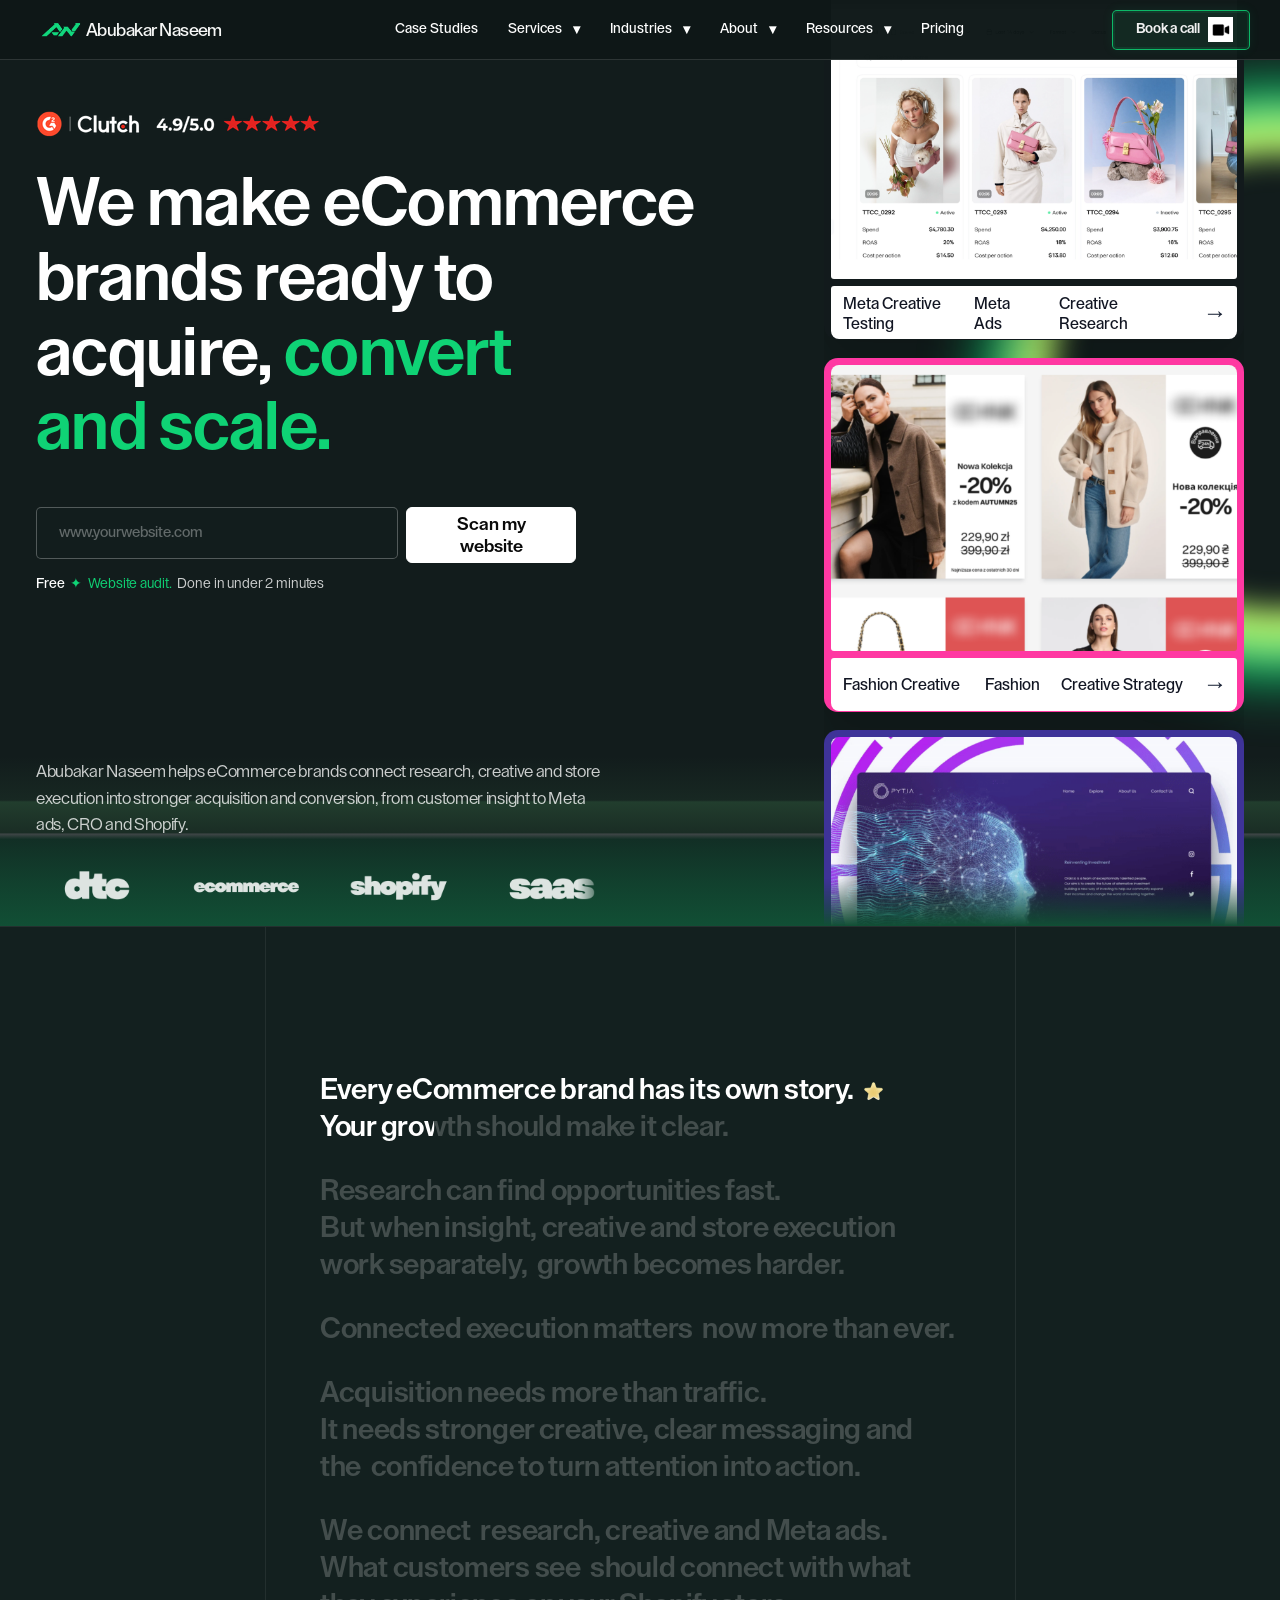
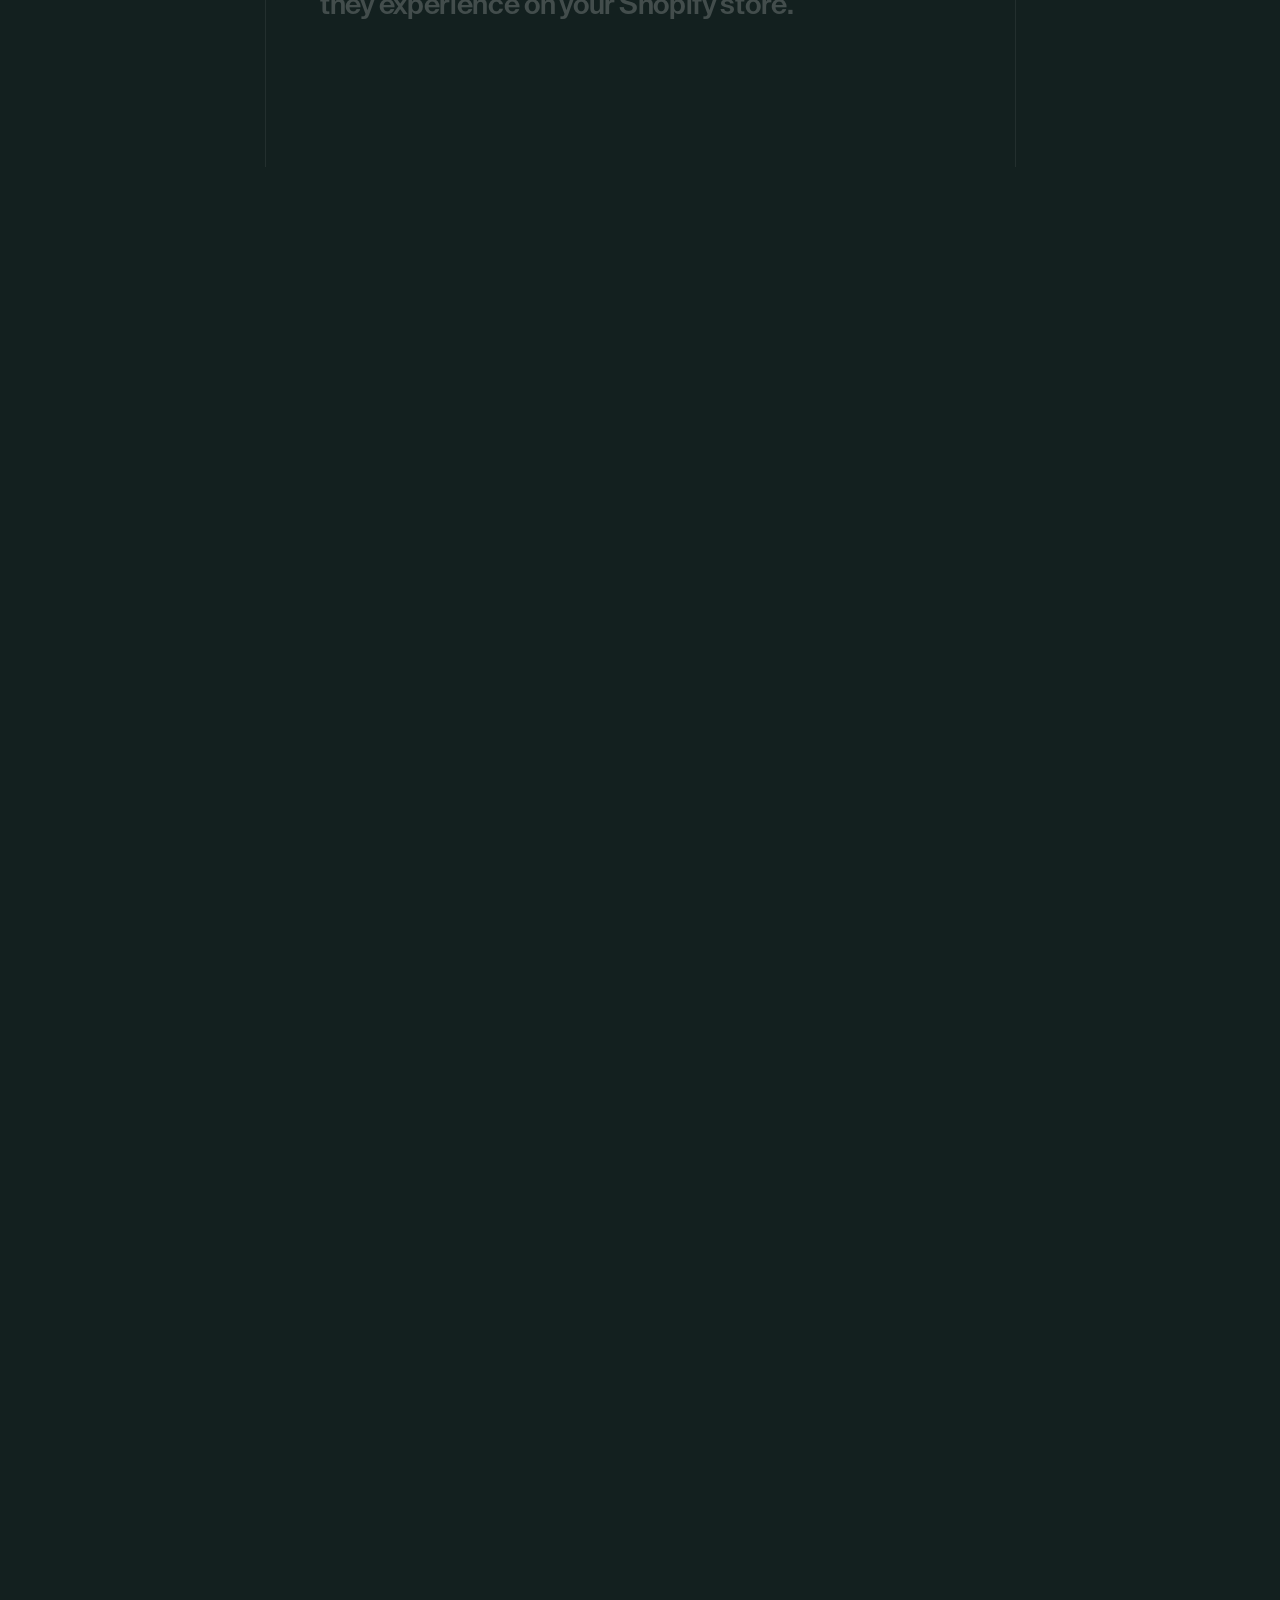
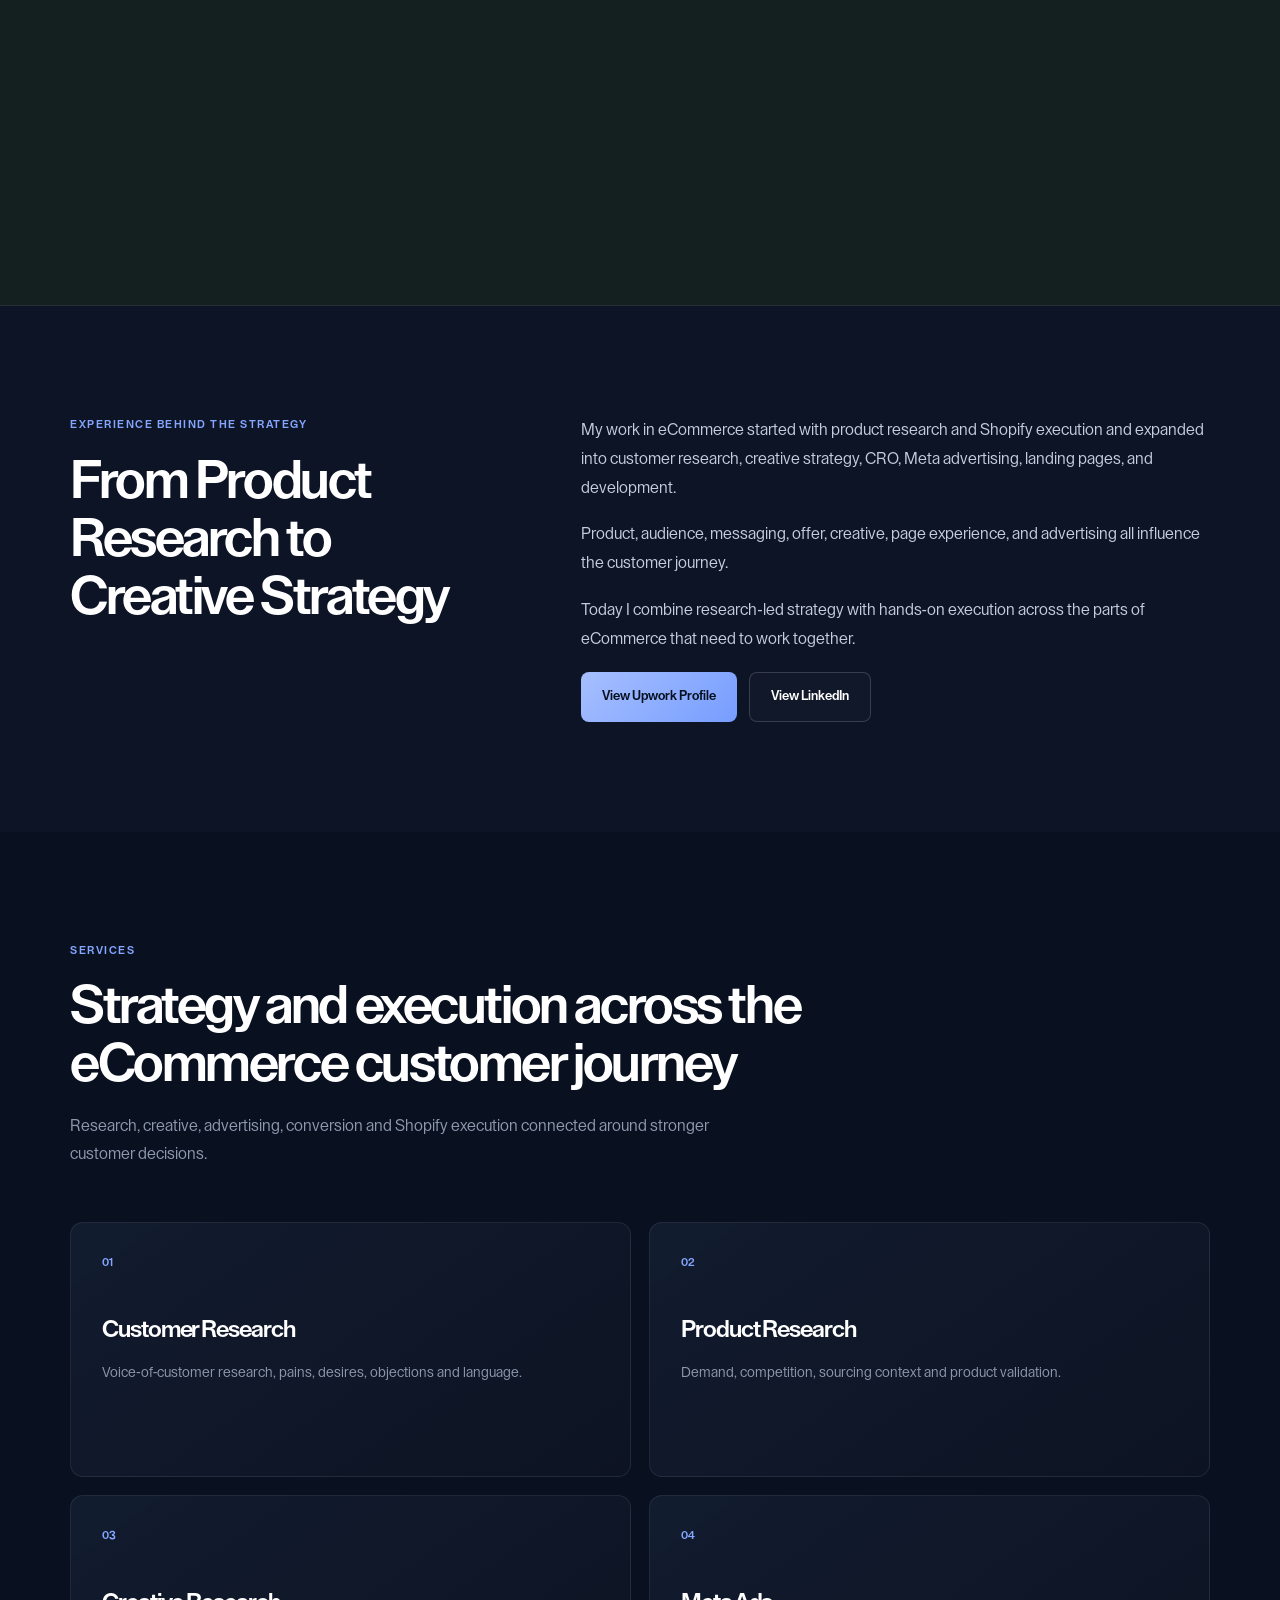
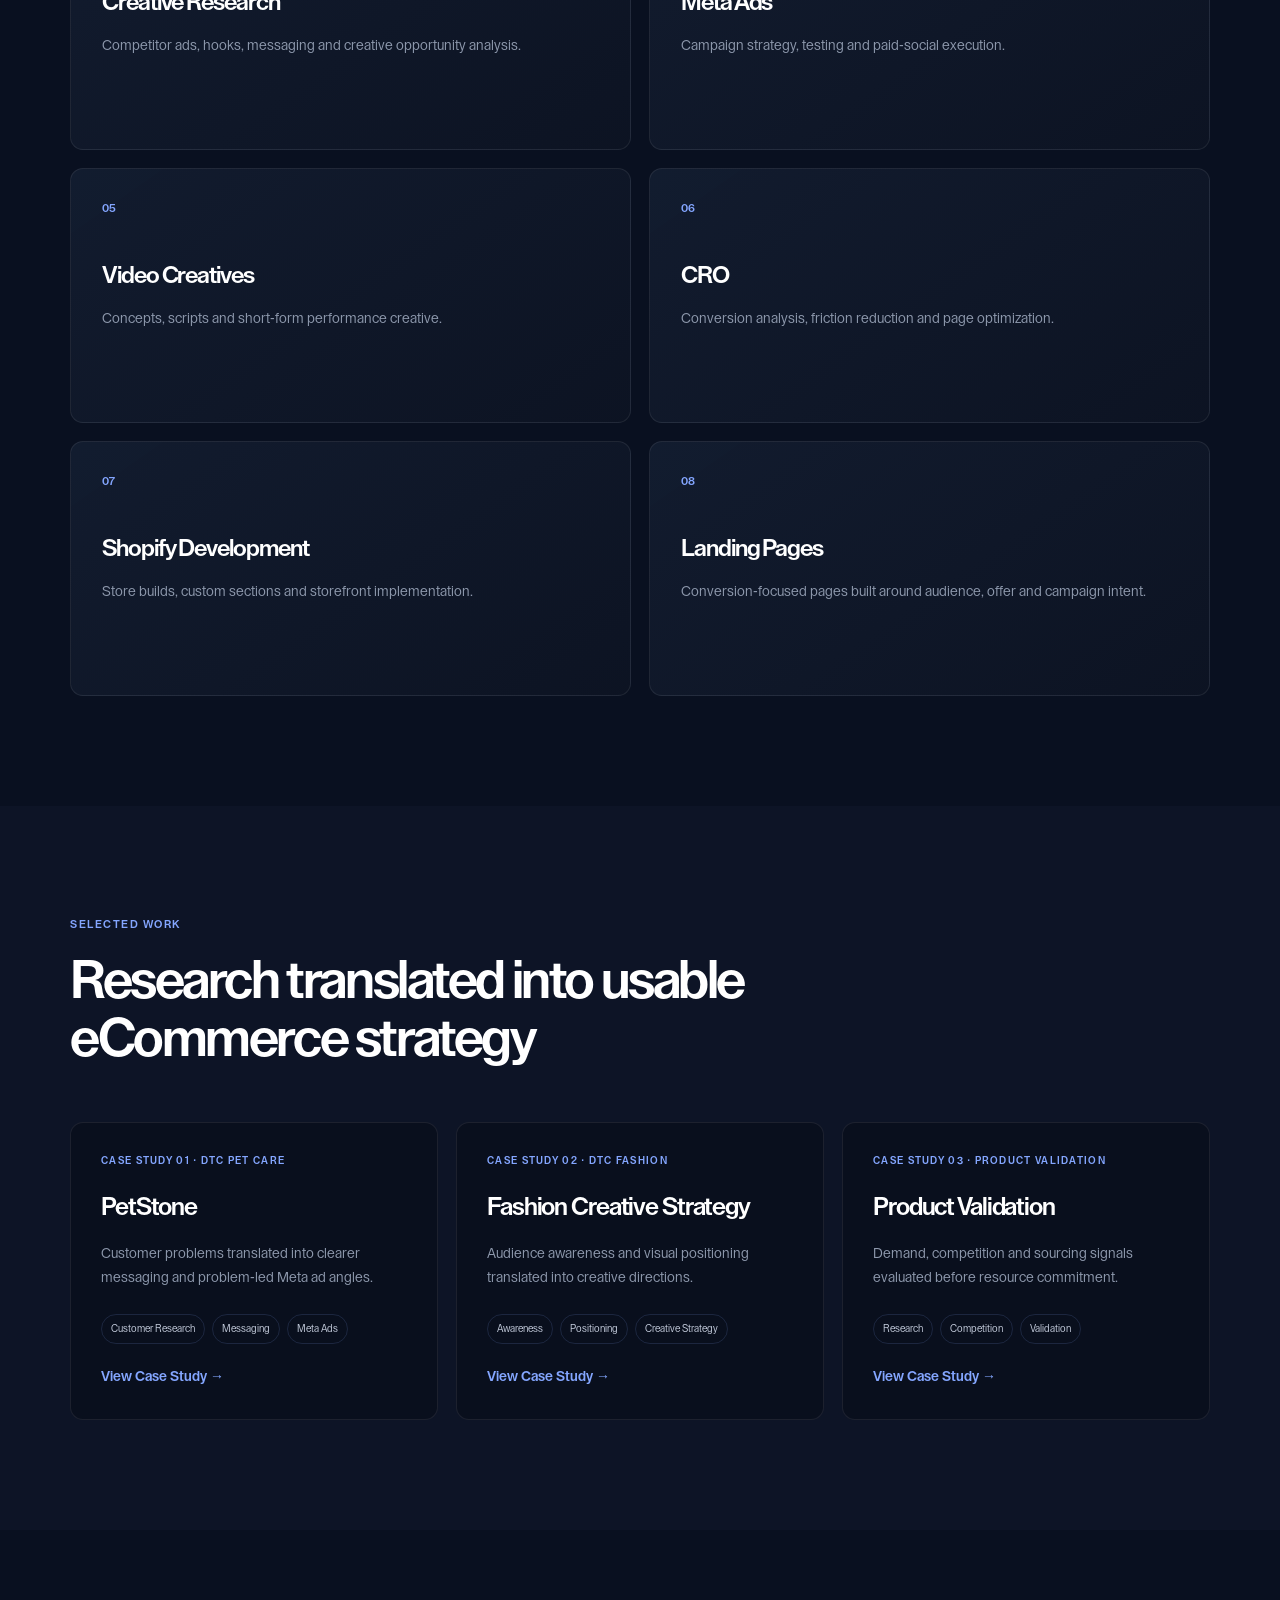
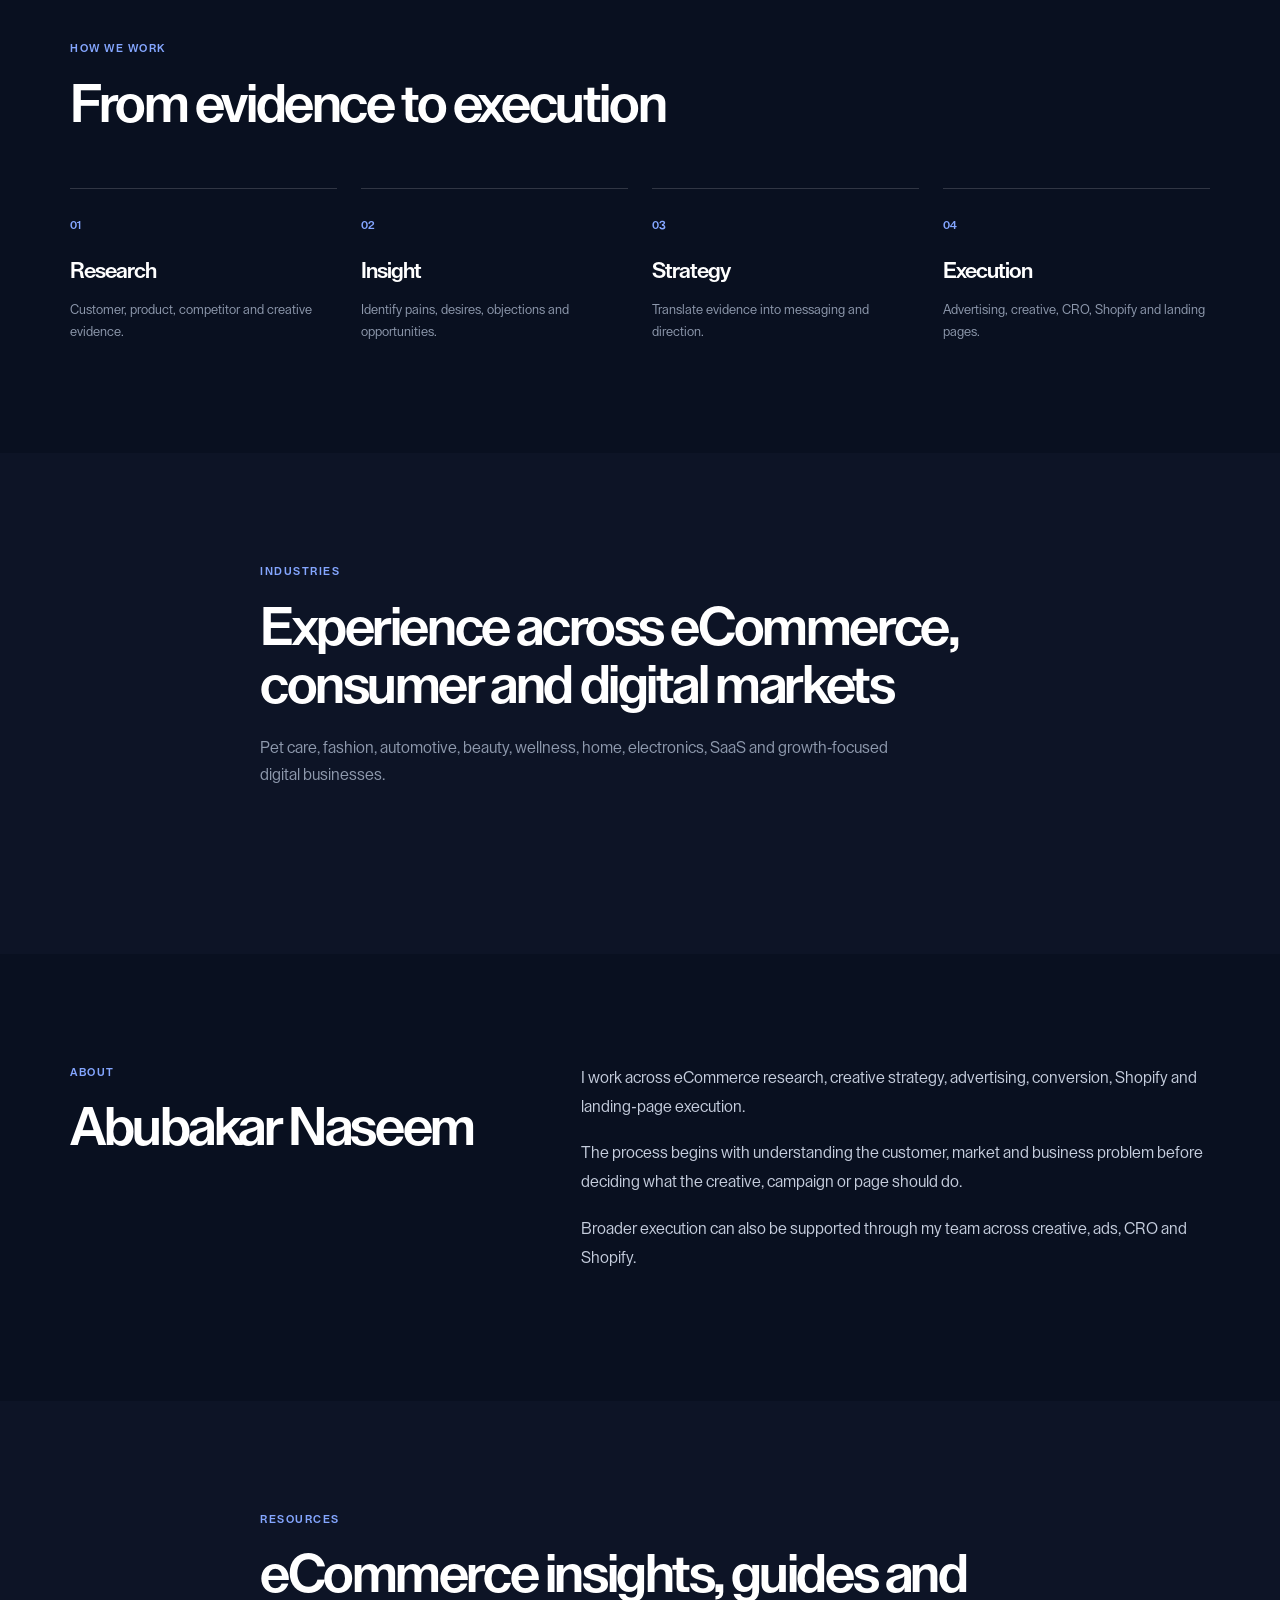
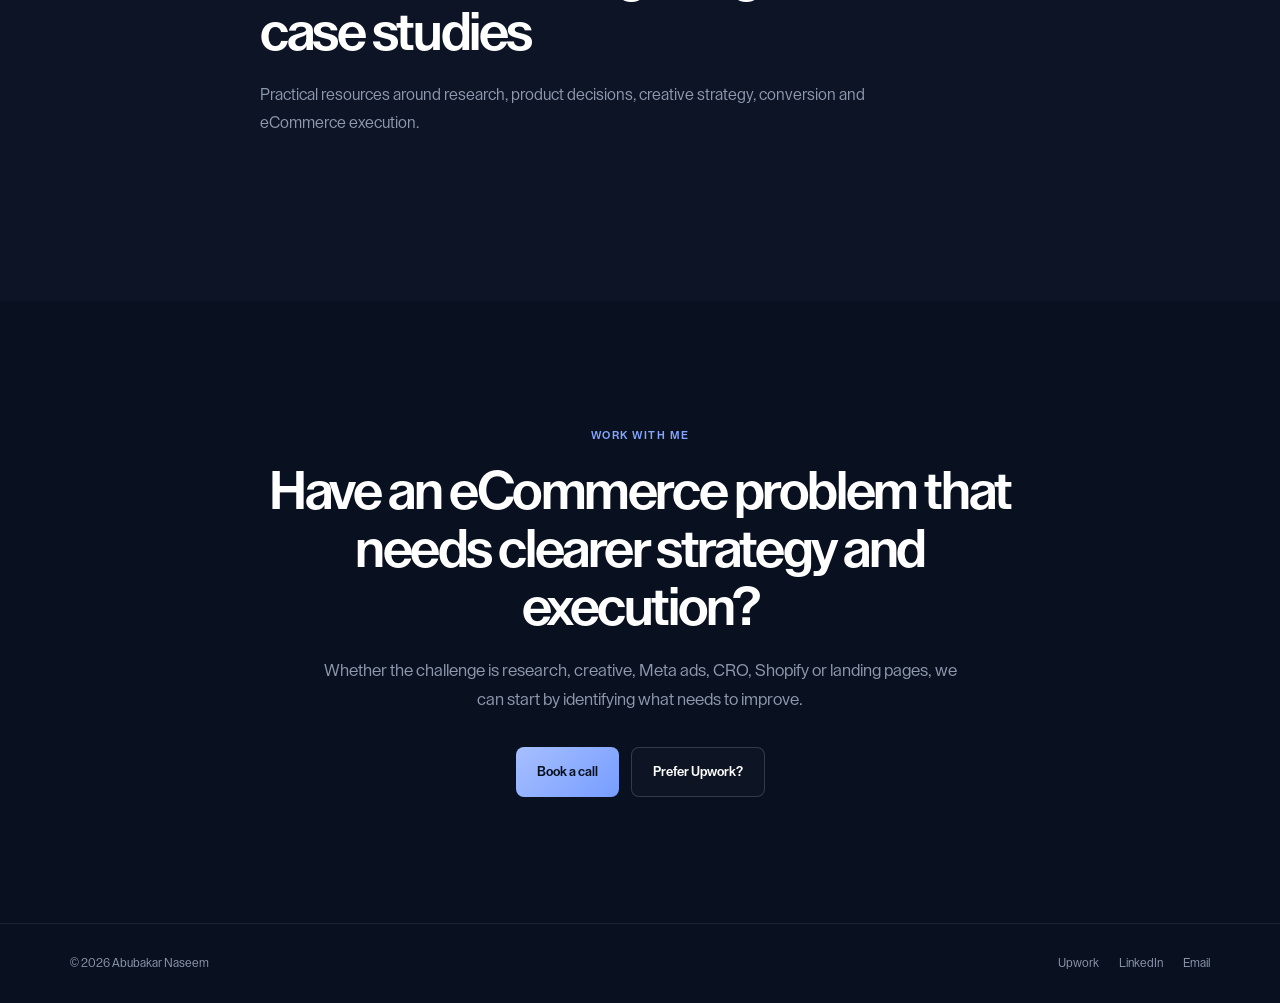
==== commit 9a767d9f: "Smooth mobile story reveal and refine Flowtrix layout" ====
--- a/index.html
+++ b/index.html
@@ -133,11 +133,11 @@
         );
     }
 
-.story-copy {
-  position: absolute;
-  top: 50%;
-  left: 50%;
-  transform: translate(-50%, -50%);
+    .story-copy {
+      position: absolute;
+      top: 50%;
+      left: 50%;
+      transform: translate(-50%, -50%);
 
       width: 640px;
       max-width: calc(100vw - 80px);
@@ -231,20 +231,26 @@
     }
 
 
-    /* Mobile intentionally untouched for later tuning. */
+    /* ============================================================
+       MOBILE STORY — V2
+       Tighter Flowtrix geometry + smoother reveal
+       Desktop above remains untouched.
+       ============================================================ */
     @media (max-width: 900px) {
 
       .story-scroll-section {
-        min-height: 430vh;
+        min-height: 585vh;
       }
 
       .story-sticky {
         top: 0;
         height: 100vh;
-        min-height: 720px;
+        min-height: 680px;
       }
 
       .story-grid-frame {
+        position: relative;
+
         background-image:
           linear-gradient(
             to right,
@@ -256,77 +262,148 @@
             var(--story-grid) calc(100% - 22px),
             var(--story-grid) calc(100% - 21px),
             transparent calc(100% - 21px)
+          ),
+          linear-gradient(
+            to bottom,
+            transparent 164px,
+            var(--story-grid) 164px,
+            var(--story-grid) 165px,
+            transparent 165px,
+            transparent calc(100% - 28px),
+            var(--story-grid) calc(100% - 28px),
+            var(--story-grid) calc(100% - 27px),
+            transparent calc(100% - 27px)
           );
       }
 
       .story-copy {
-        top: 190px;
-        left: 48px;
+        top: 151px;
+        left: 36px;
         transform: none;
-        width: calc(100% - 96px);
+
+        width: calc(100% - 72px);
         max-width: none;
-        font-size: 20px;
-        line-height: 25px;
-        letter-spacing: -0.22px;
+
+        padding: 0;
+
+        font-family: "Laygrotesk Trial", Arial, sans-serif;
+        font-size: 18px;
+        font-weight: 600;
+        line-height: 24px;
+        letter-spacing: -0.18px;
       }
 
       .story-block {
-        margin-bottom: 31px;
+        margin: 0 0 28px;
       }
 
+      .story-block:last-child {
+        margin-bottom: 0;
+      }
+
       .story-row {
-        min-height: 25px;
+        min-height: 24px;
         white-space: normal;
       }
 
+      .story-word {
+        transition: color 0.16s linear;
+      }
+
+      /* No empty placeholder before an icon is reached. */
       .story-icon-token {
-        width: 23px;
-        margin: 0 2px;
+        display: inline-flex;
+        width: 0;
+        margin: 0;
+        align-items: center;
+        justify-content: center;
+        vertical-align: -2px;
+
+        opacity: 0;
+        visibility: hidden;
+        overflow: visible;
+        transform: scale(0.88);
+
+        transition:
+          opacity 0.14s ease-out,
+          transform 0.14s ease-out;
       }
 
+      .story-icon-token.is-visible {
+        width: 20px;
+        margin-left: 2px;
+        margin-right: 2px;
+
+        opacity: 1;
+        visibility: visible;
+        transform: scale(1);
+      }
+
       .story-inline-icon {
-        width: 18px;
-        height: 18px;
+        width: 16px;
+        height: 16px;
       }
 
+      /* Flowtrix-like ring: higher, cleaner hollow center,
+         brighter lower rim, visible dotted orbit. */
       .story-mobile-orbit {
         position: absolute;
         z-index: 1;
-        top: -120px;
+
+        top: -256px;
         left: 50%;
+
         display: block;
-        width: 310px;
-        height: 310px;
+
+        width: 345px;
+        height: 345px;
+
         transform: translateX(-50%);
+
         border-radius: 50%;
-        border: 1px dashed rgba(140, 255, 169, 0.12);
+        border: 1px dashed rgba(145, 255, 175, 0.16);
+
         pointer-events: none;
       }
 
       .story-mobile-orbit::before {
         content: "";
         position: absolute;
-        inset: 28px;
+
+        inset: 39px;
+
         border-radius: 50%;
+
         background:
-          radial-gradient(
-            circle at 42% 20%,
-            rgba(232, 255, 116, 0.98) 0 10%,
-            rgba(137, 244, 105, 0.92) 28%,
-            rgba(55, 180, 97, 0.72) 48%,
-            rgba(12, 42, 35, 0.08) 68%,
-            rgba(12, 42, 35, 0) 74%
+          conic-gradient(
+            from 205deg,
+            rgba(105, 220, 83, 0.88) 0deg,
+            rgba(150, 248, 91, 0.98) 72deg,
+            rgba(226, 255, 124, 1) 126deg,
+            rgba(126, 243, 87, 1) 190deg,
+            rgba(56, 180, 82, 0.90) 270deg,
+            rgba(105, 220, 83, 0.88) 360deg
           );
-        filter: blur(4px);
+
+        box-shadow:
+          0 0 18px rgba(119, 255, 109, 0.22),
+          0 0 38px rgba(96, 238, 100, 0.12);
+
+        filter: blur(1.4px);
       }
 
       .story-mobile-orbit::after {
         content: "";
         position: absolute;
-        inset: 78px 61px 48px;
+
+        inset: 91px;
+
         border-radius: 50%;
-        background: var(--story-bg);
-        filter: blur(10px);
+
+        background: #13201f;
+
+        box-shadow:
+          0 0 20px rgba(19, 32, 31, 0.92);
       }
 
     }
@@ -2633,7 +2710,7 @@
       }
 
 
-      function updateStoryReveal() {
+      function getTargetProgress() {
 
         const rect =
           section.getBoundingClientRect();
@@ -2659,20 +2736,26 @@
           scrolled /
           totalScrollable;
 
-        /*
-          Slower pacing than V4.
-          Longer hold before first reveal and after final reveal.
-        */
-        const start = 0.11;
-        const end = 0.90;
-
-        const readingProgress =
-          clamp(
-            (sectionProgress - start) /
-            (end - start),
-            0,
-            1
-          );
+        const isMobile =
+          window.matchMedia("(max-width: 900px)").matches;
+
+        const start =
+          isMobile ? 0.145 : 0.11;
+
+        const end =
+          isMobile ? 0.885 : 0.90;
+
+        return clamp(
+          (sectionProgress - start) /
+          (end - start),
+          0,
+          1
+        );
+
+      }
+
+
+      function renderStory(readingProgress) {
 
         const scaled =
           readingProgress *
@@ -2701,7 +2784,7 @@
                 index < completedCount ||
                 (
                   index === completedCount &&
-                  currentProgress > 0.42
+                  currentProgress > 0.58
                 )
               );
 
@@ -2746,24 +2829,77 @@
       }
 
 
-      let ticking = false;
+      let currentProgress =
+        getTargetProgress();
+
+      let targetProgress =
+        currentProgress;
+
+      let animationFrame = null;
+
+
+      function animateStory() {
+
+        targetProgress =
+          getTargetProgress();
+
+        const isMobile =
+          window.matchMedia("(max-width: 900px)").matches;
+
+        /* Mobile deliberately trails the scroll slightly.
+           This removes the abrupt/random feeling and gives
+           the reveal a smoother cinematic scrub. */
+        const ease =
+          isMobile ? 0.095 : 0.18;
+
+        currentProgress +=
+          (targetProgress - currentProgress) *
+          ease;
+
+        if (
+          Math.abs(
+            targetProgress - currentProgress
+          ) < 0.00025
+        ) {
+          currentProgress =
+            targetProgress;
+        }
+
+        renderStory(
+          currentProgress
+        );
+
+        if (
+          Math.abs(
+            targetProgress - currentProgress
+          ) > 0.0002
+        ) {
+
+          animationFrame =
+            window.requestAnimationFrame(
+              animateStory
+            );
+
+        } else {
+
+          animationFrame = null;
+
+        }
+
+      }
+
 
       function requestStoryUpdate() {
 
-        if (ticking) {
-          return;
+        targetProgress =
+          getTargetProgress();
+
+        if (!animationFrame) {
+          animationFrame =
+            window.requestAnimationFrame(
+              animateStory
+            );
         }
-
-        ticking = true;
-
-        window.requestAnimationFrame(
-          function() {
-
-            updateStoryReveal();
-            ticking = false;
-
-          }
-        );
 
       }
 
@@ -2779,7 +2915,9 @@
         requestStoryUpdate
       );
 
-      updateStoryReveal();
+      renderStory(
+        currentProgress
+      );
 
     })();
   </script>
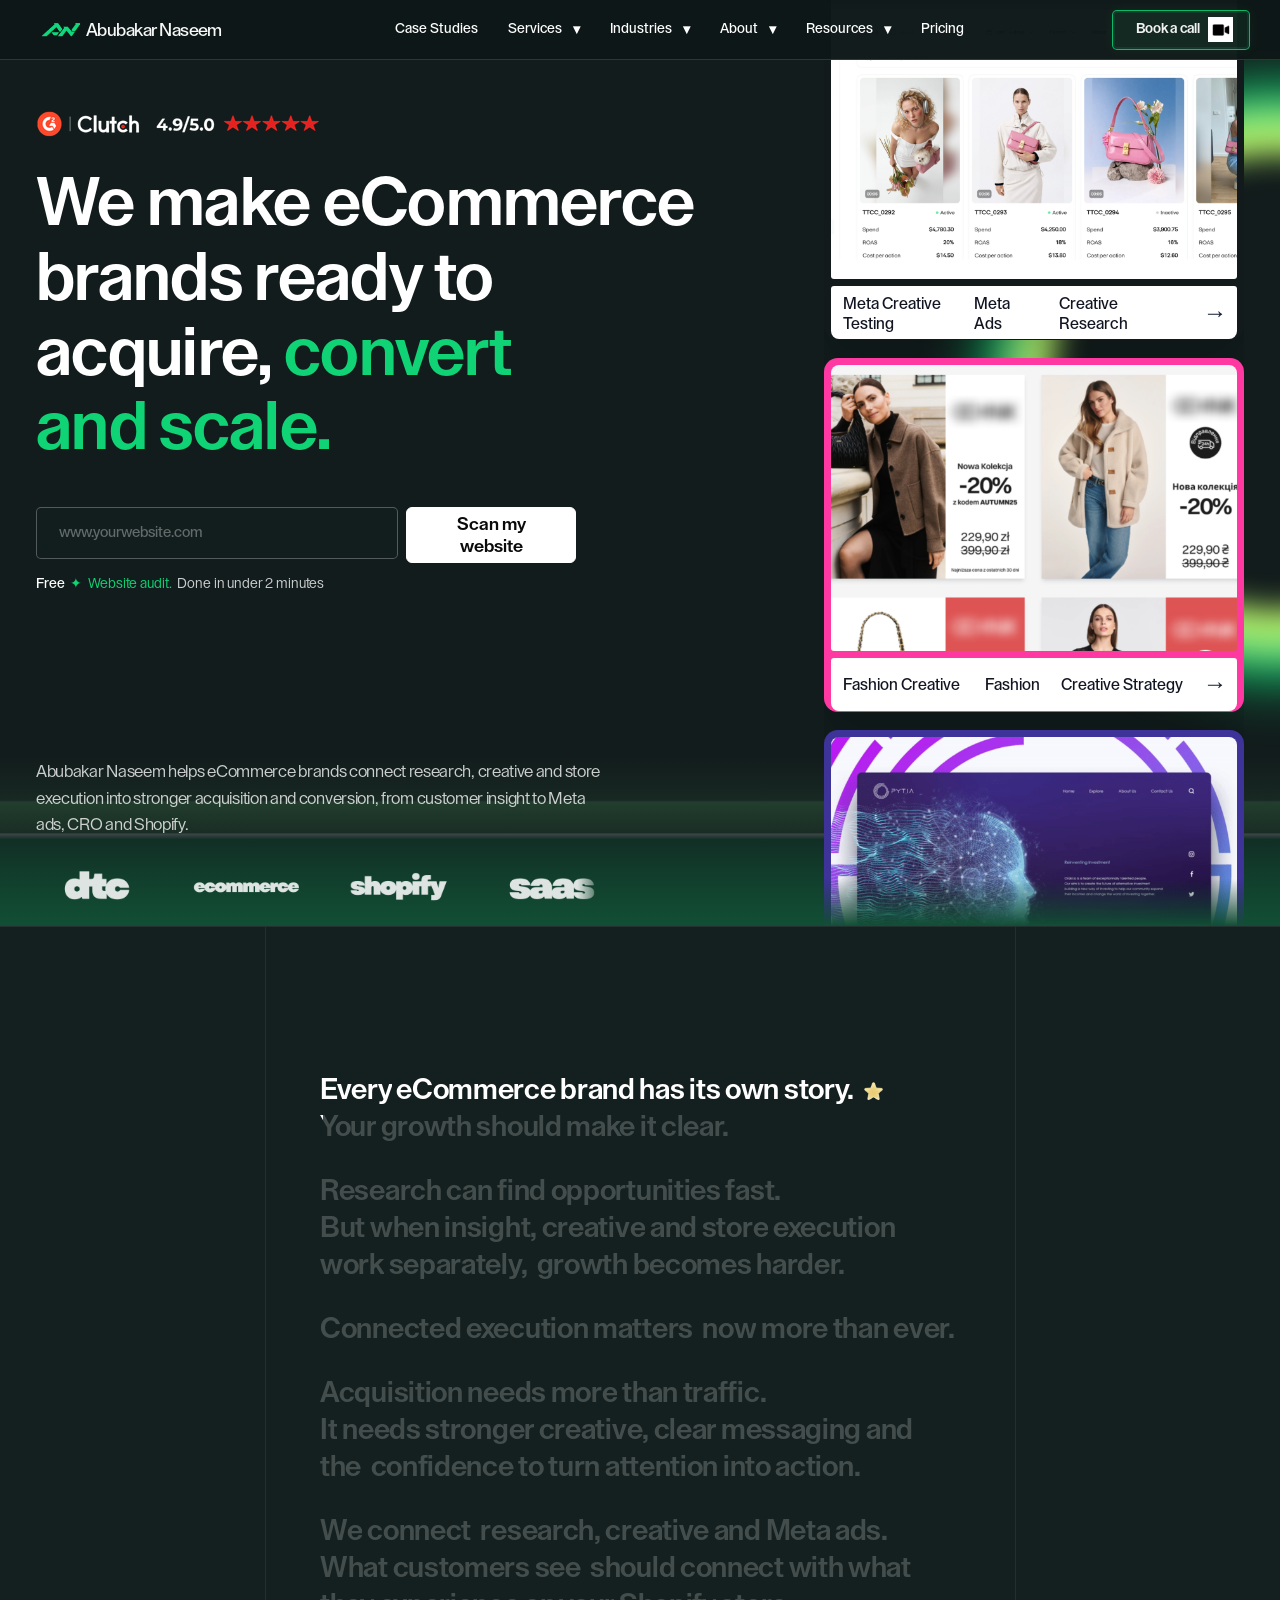
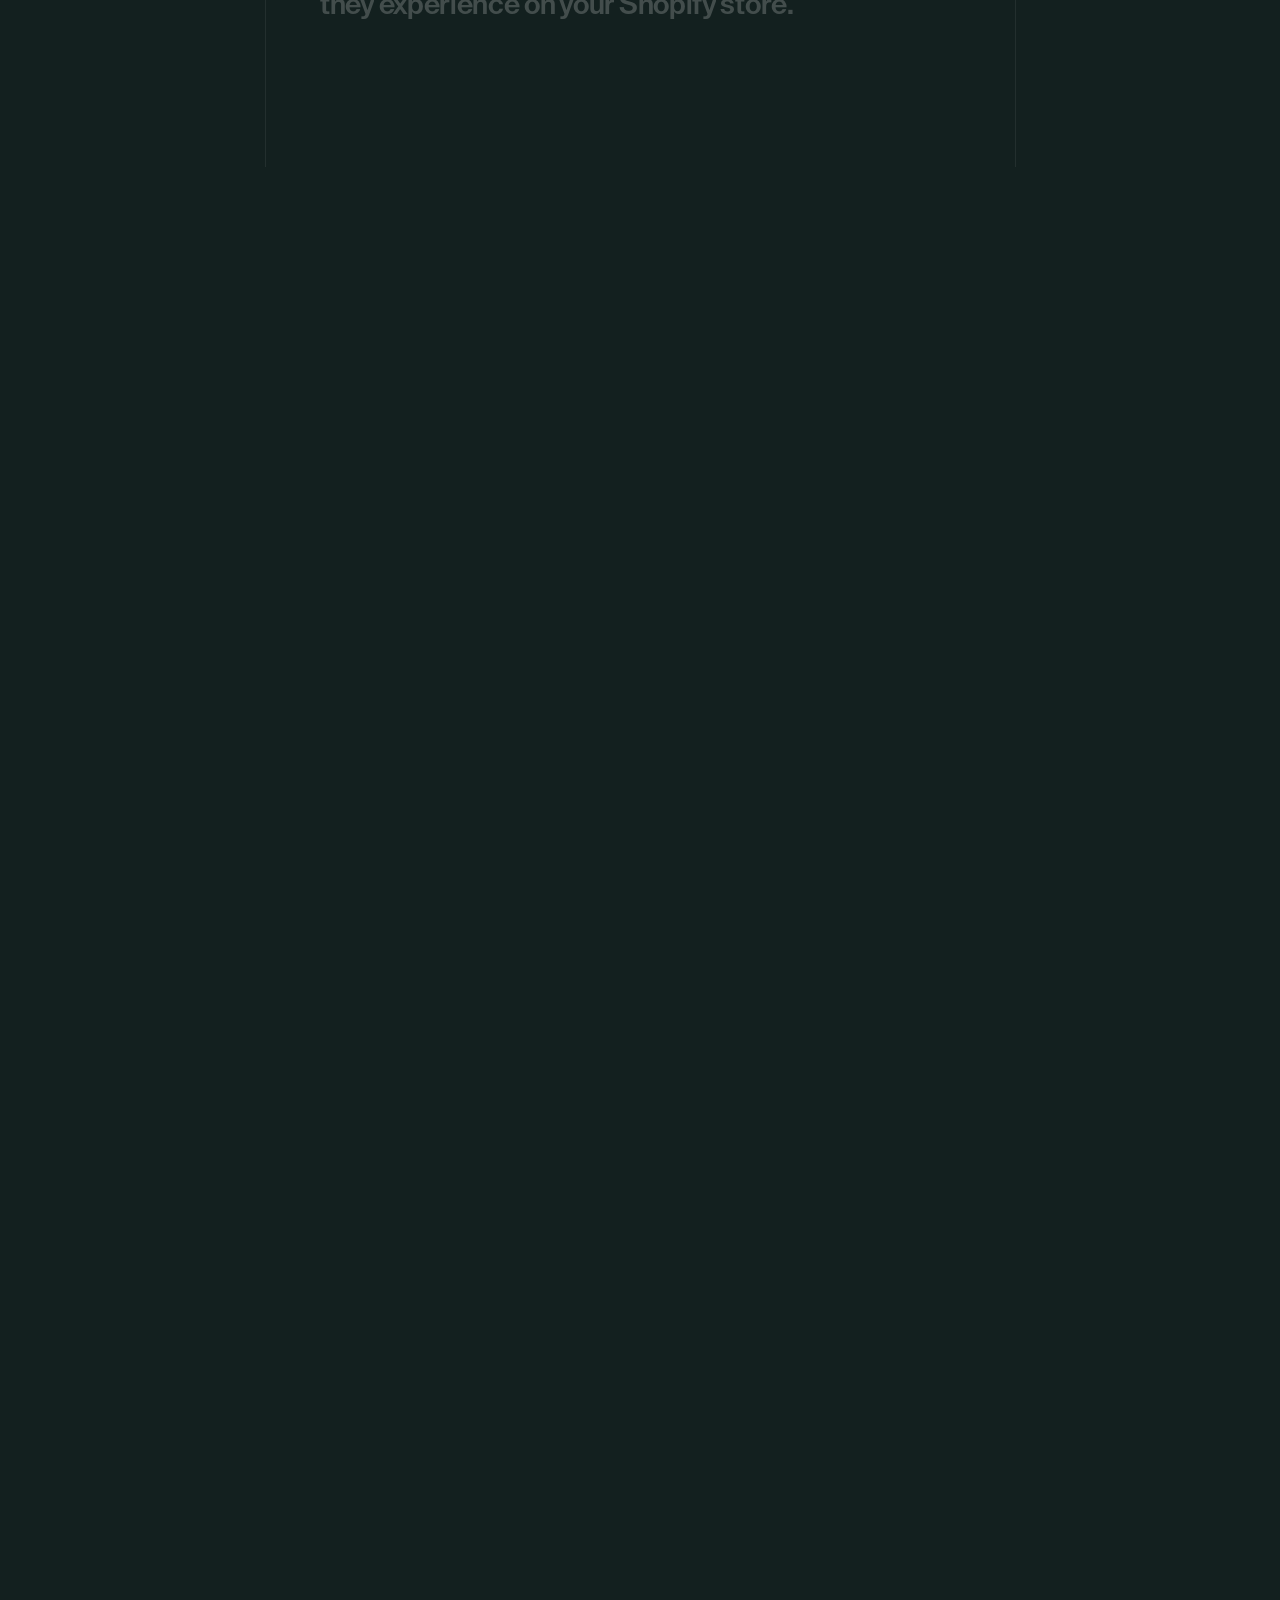
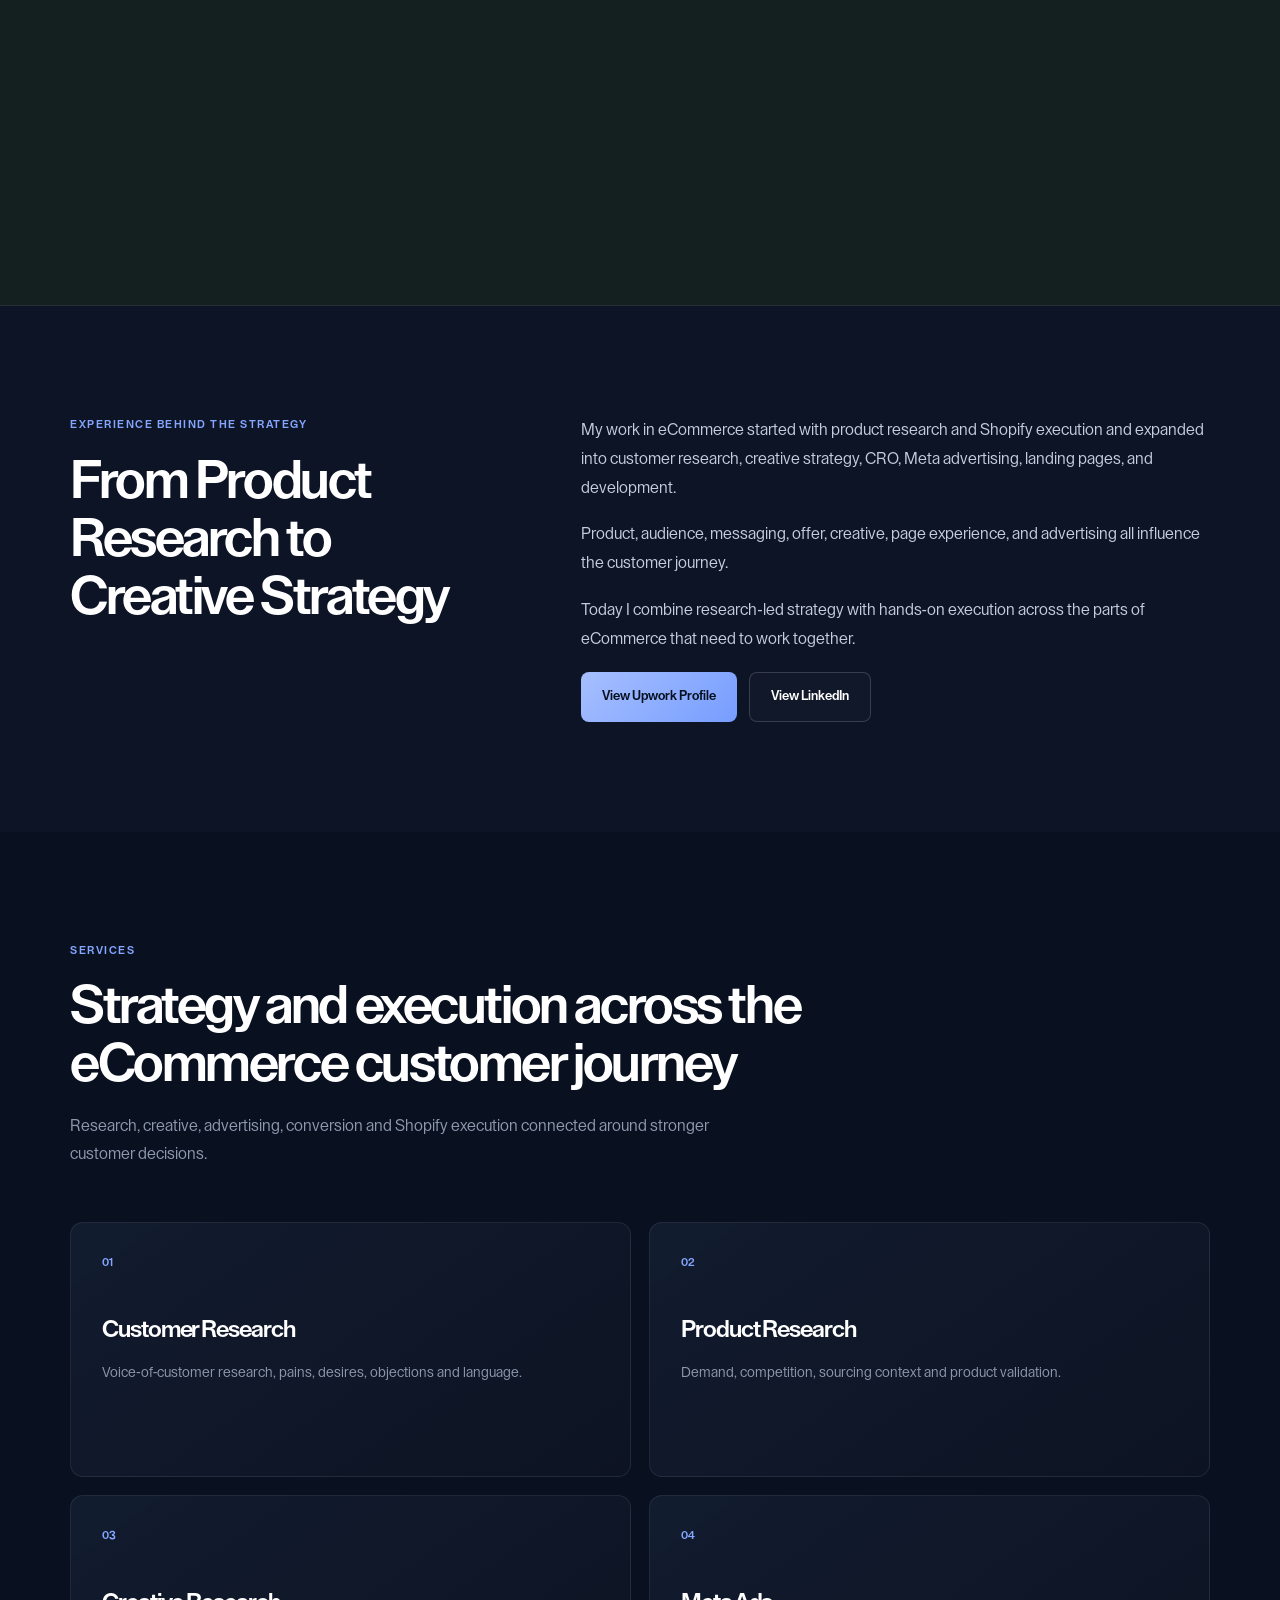
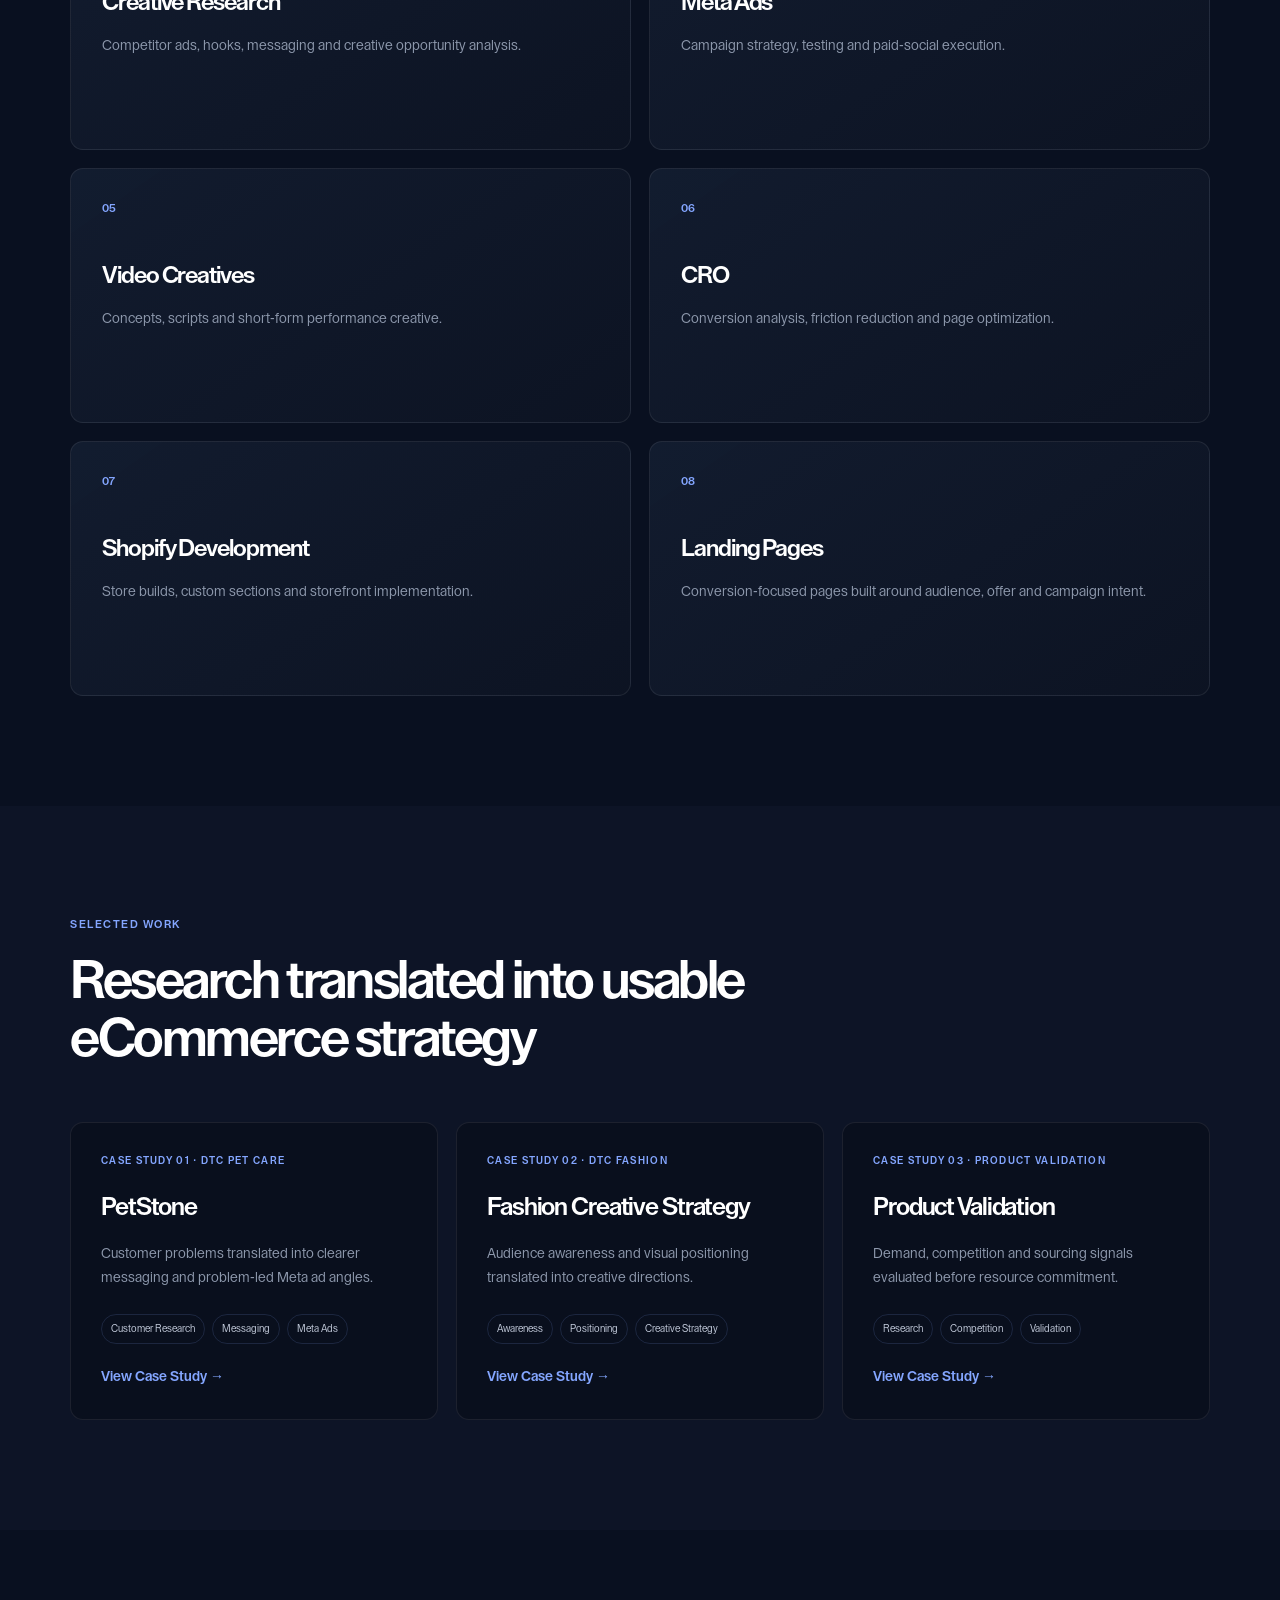
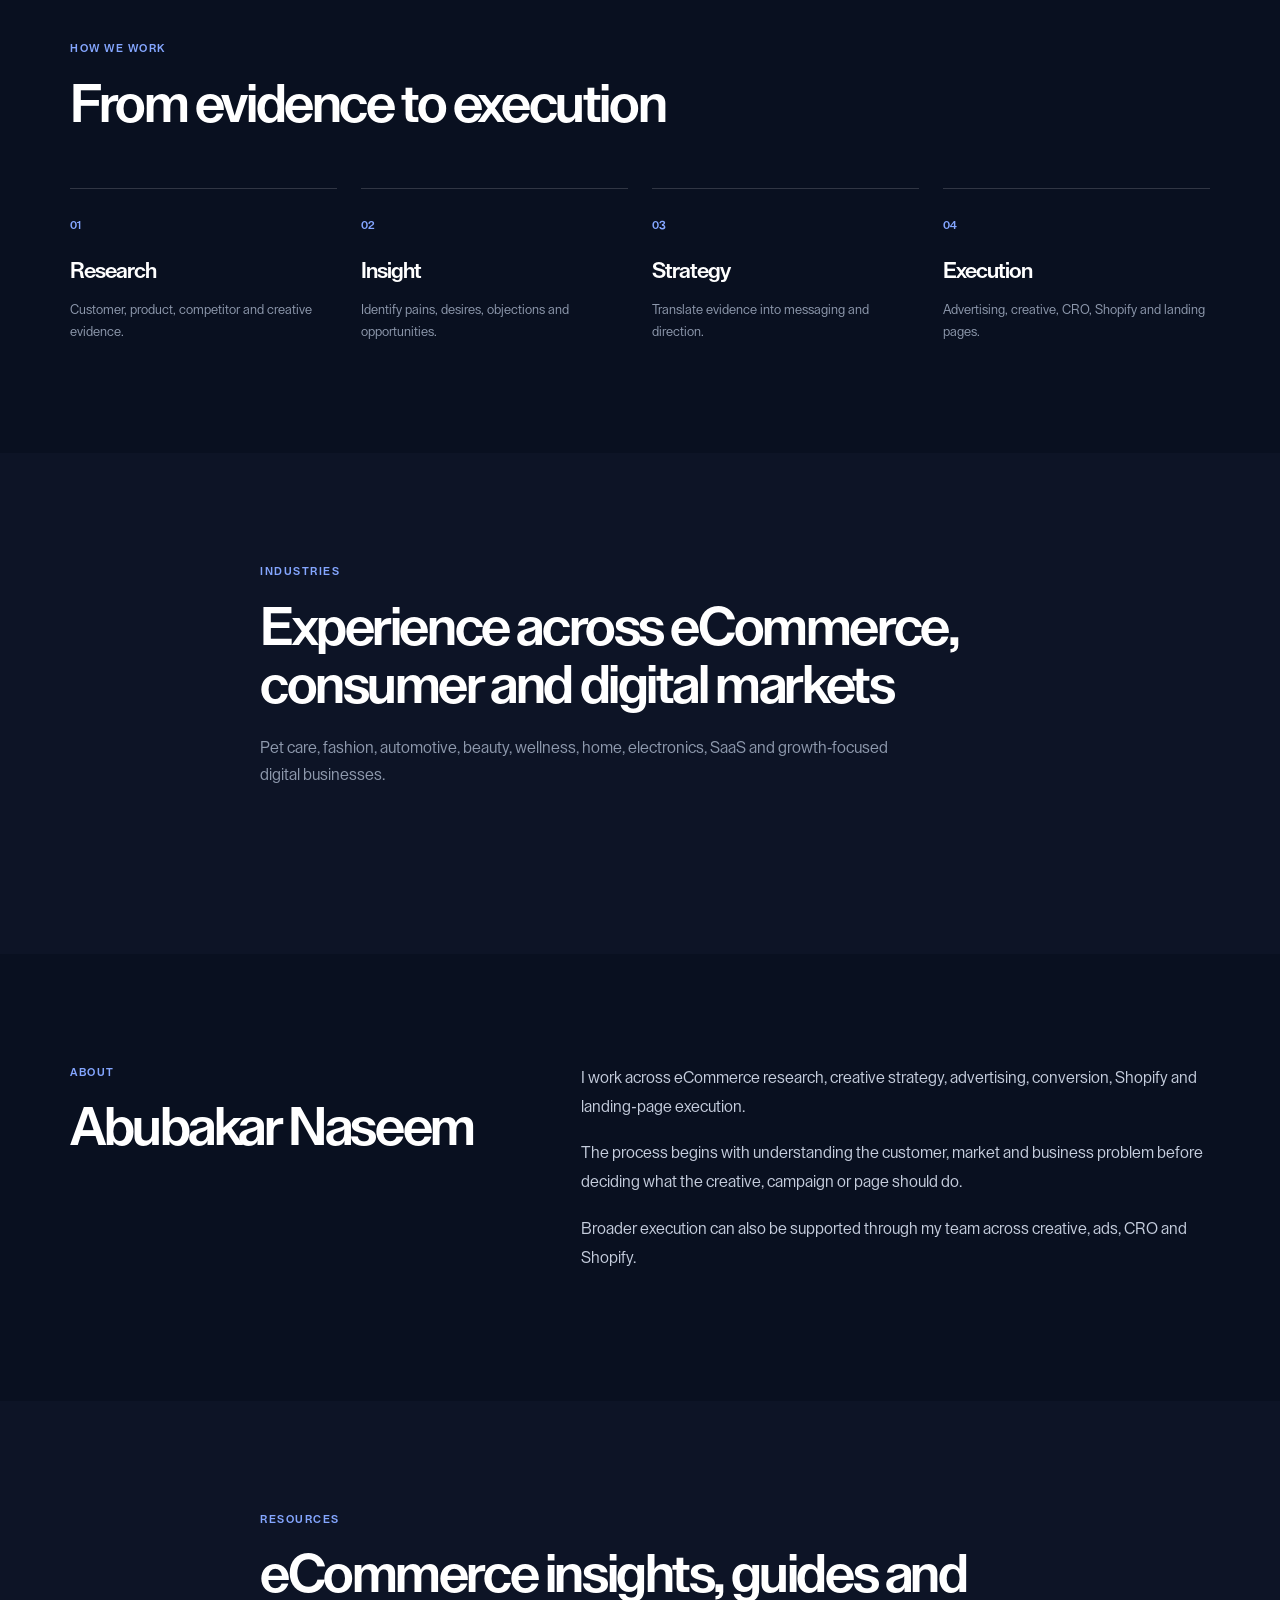
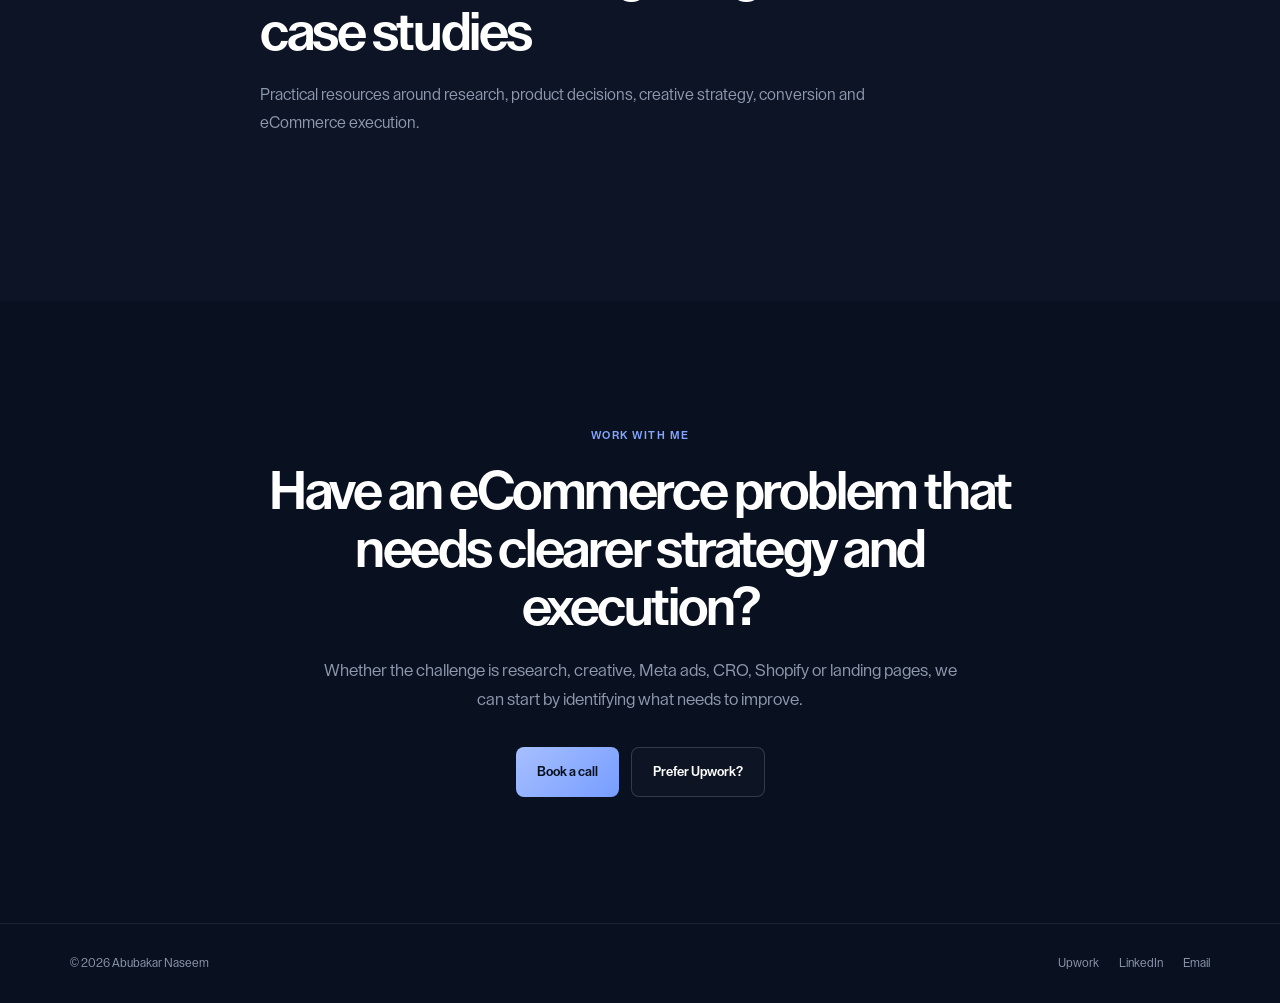
==== commit 77739e83: "Update index.html" ====
--- a/index.html
+++ b/index.html
@@ -169,16 +169,10 @@
     }
 
     .story-word {
-      color: var(--story-muted);
-      transition: color 0.08s linear;
-    }
-
-    .story-word.is-complete {
-      color: var(--story-active);
-    }
-
-    .story-word.is-current {
+      --word-progress: 0;
+
       color: transparent;
+
       background:
         linear-gradient(
           90deg,
@@ -187,35 +181,40 @@
           var(--story-muted) calc(var(--word-progress) * 100%),
           var(--story-muted) 100%
         );
+
       -webkit-background-clip: text;
       background-clip: text;
     }
 
+    /* Smoothly grows from zero width only when the reading cursor
+       reaches the icon. No empty gap before that point. */
     .story-icon-token {
+      --icon-progress: 0;
+
       display: inline-flex;
-      width: 0;
-      margin: 0;
+
+      width: calc(25px * var(--icon-progress));
+      margin-left: calc(2px * var(--icon-progress));
+      margin-right: calc(2px * var(--icon-progress));
+
       align-items: center;
       justify-content: center;
+
       vertical-align: -3px;
 
-      opacity: 0;
-      visibility: hidden;
+      opacity: var(--icon-progress);
+
       overflow: visible;
-      transform: scale(0.90);
-
-      transition:
-        opacity 0.10s ease-out,
-        transform 0.10s ease-out;
-    }
-
-    .story-icon-token.is-visible {
-      width: 25px;
-      margin-left: 2px;
-      margin-right: 2px;
-      opacity: 1;
-      visibility: visible;
-      transform: scale(1);
+
+      transform:
+        scale(
+          calc(
+            0.82 +
+            (0.18 * var(--icon-progress))
+          )
+        );
+
+      pointer-events: none;
     }
 
     .story-inline-icon {
@@ -306,37 +305,11 @@
         white-space: normal;
       }
 
-      .story-word {
-        transition: color 0.16s linear;
-      }
-
-      /* No empty placeholder before an icon is reached. */
       .story-icon-token {
-        display: inline-flex;
-        width: 0;
-        margin: 0;
-        align-items: center;
-        justify-content: center;
+        width: calc(20px * var(--icon-progress));
+        margin-left: calc(2px * var(--icon-progress));
+        margin-right: calc(2px * var(--icon-progress));
         vertical-align: -2px;
-
-        opacity: 0;
-        visibility: hidden;
-        overflow: visible;
-        transform: scale(0.88);
-
-        transition:
-          opacity 0.14s ease-out,
-          transform 0.14s ease-out;
-      }
-
-      .story-icon-token.is-visible {
-        width: 20px;
-        margin-left: 2px;
-        margin-right: 2px;
-
-        opacity: 1;
-        visibility: visible;
-        transform: scale(1);
       }
 
       .story-inline-icon {
@@ -2632,16 +2605,24 @@
     (function() {
 
       const section =
-        document.querySelector(".story-scroll-section");
+        document.querySelector(
+          ".story-scroll-section"
+        );
 
       if (!section) {
         return;
       }
 
 
+      /* ---------------------------------------------------------
+         TURN EACH TEXT SPAN INTO WORD TOKENS
+         --------------------------------------------------------- */
+
       const revealSpans =
         Array.from(
-          section.querySelectorAll(".story-reveal")
+          section.querySelectorAll(
+            ".story-reveal"
+          )
         );
 
       revealSpans.forEach(
@@ -2658,7 +2639,9 @@
             function(word, index) {
 
               const token =
-                document.createElement("span");
+                document.createElement(
+                  "span"
+                );
 
               token.className =
                 "story-word";
@@ -2668,10 +2651,17 @@
 
               span.appendChild(token);
 
-              if (index < words.length - 1) {
+              if (
+                index <
+                words.length - 1
+              ) {
+
                 span.appendChild(
-                  document.createTextNode(" ")
+                  document.createTextNode(
+                    " "
+                  )
                 );
+
               }
 
             }
@@ -2681,10 +2671,16 @@
       );
 
 
+      /* ---------------------------------------------------------
+         ONE GLOBAL READING ORDER
+         --------------------------------------------------------- */
+
       const sequence = [];
 
       Array.from(
-        section.querySelectorAll(".story-row")
+        section.querySelectorAll(
+          ".story-row"
+        )
       ).forEach(
         function(row) {
 
@@ -2694,7 +2690,9 @@
             )
           ).forEach(
             function(token) {
+
               sequence.push(token);
+
             }
           );
 
@@ -2702,13 +2700,37 @@
       );
 
 
-      function clamp(value, min, max) {
+      function clamp(
+        value,
+        min,
+        max
+      ) {
+
         return Math.min(
           Math.max(value, min),
           max
         );
+
       }
 
+
+      function smoothstep(value) {
+
+        const x =
+          clamp(value, 0, 1);
+
+        return (
+          x *
+          x *
+          (3 - (2 * x))
+        );
+
+      }
+
+
+      /* ---------------------------------------------------------
+         RAW SCROLL -> STORY PROGRESS
+         --------------------------------------------------------- */
 
       function getTargetProgress() {
 
@@ -2737,17 +2759,33 @@
           totalScrollable;
 
         const isMobile =
-          window.matchMedia("(max-width: 900px)").matches;
-
+          window.matchMedia(
+            "(max-width: 900px)"
+          ).matches;
+
+        /*
+          Keep the beginning and ending calm.
+          Mobile gets a little more breathing room.
+        */
         const start =
-          isMobile ? 0.145 : 0.11;
+          isMobile
+            ? 0.145
+            : 0.11;
 
         const end =
-          isMobile ? 0.885 : 0.90;
+          isMobile
+            ? 0.885
+            : 0.90;
 
         return clamp(
-          (sectionProgress - start) /
-          (end - start),
+          (
+            sectionProgress -
+            start
+          ) /
+          (
+            end -
+            start
+          ),
           0,
           1
         );
@@ -2755,19 +2793,29 @@
       }
 
 
-      function renderStory(readingProgress) {
-
-        const scaled =
+      /* ---------------------------------------------------------
+         CONTINUOUS TOKEN REVEAL
+         --------------------------------------------------------- */
+
+      function renderStory(
+        readingProgress
+      ) {
+
+        /*
+          We no longer switch one word ON and then jump to
+          the next one.
+
+          Each token owns a slightly overlapping reveal window.
+          That creates the continuous "reading light" feeling
+          instead of a staircase / random word effect.
+        */
+
+        const travel =
           readingProgress *
-          sequence.length;
-
-        const completedCount =
-          Math.floor(scaled);
-
-        const currentProgress =
-          scaled -
-          completedCount;
-
+          (
+            sequence.length +
+            0.65
+          );
 
         sequence.forEach(
           function(token, index) {
@@ -2777,48 +2825,60 @@
                 "story-icon-token"
               );
 
+            /*
+              Start each token a little before the previous
+              token has completely finished.
+
+              Words use a wider window.
+              Icons use a shorter window so they appear
+              naturally but not abruptly.
+            */
+            const tokenStart =
+              index - 0.22;
+
+            const duration =
+              isIcon
+                ? 0.72
+                : 1.28;
+
+            const rawLocal =
+              (
+                travel -
+                tokenStart
+              ) /
+              duration;
+
+            const local =
+              smoothstep(
+                rawLocal
+              );
+
+
             if (isIcon) {
 
-              token.classList.toggle(
-                "is-visible",
-                index < completedCount ||
-                (
-                  index === completedCount &&
-                  currentProgress > 0.58
-                )
+              /*
+                Keep icon completely absent for the first
+                portion of its token, then smoothly grow/fade in.
+              */
+              const iconLocal =
+                smoothstep(
+                  (
+                    local -
+                    0.22
+                  ) /
+                  0.78
+                );
+
+              token.style.setProperty(
+                "--icon-progress",
+                iconLocal.toFixed(4)
               );
 
-              return;
-            }
-
-
-            token.classList.remove(
-              "is-complete",
-              "is-current"
-            );
-
-            token.style.removeProperty(
-              "--word-progress"
-            );
-
-
-            if (index < completedCount) {
-
-              token.classList.add(
-                "is-complete"
-              );
-
-            } else if (
-              index === completedCount
-            ) {
-
-              token.classList.add(
-                "is-current"
-              );
+            } else {
 
               token.style.setProperty(
                 "--word-progress",
-                currentProgress.toFixed(3)
+                local.toFixed(4)
               );
 
             }
@@ -2829,60 +2889,102 @@
       }
 
 
+      /* ---------------------------------------------------------
+         SMOOTH SCRUB ENGINE
+         Frame-rate-independent damping.
+         --------------------------------------------------------- */
+
       let currentProgress =
         getTargetProgress();
 
       let targetProgress =
         currentProgress;
 
-      let animationFrame = null;
-
-
-      function animateStory() {
+      let frameId = null;
+
+      let previousTime =
+        performance.now();
+
+
+      function animateStory(now) {
+
+        const deltaSeconds =
+          Math.min(
+            (
+              now -
+              previousTime
+            ) /
+            1000,
+            0.05
+          );
+
+        previousTime = now;
 
         targetProgress =
           getTargetProgress();
 
         const isMobile =
-          window.matchMedia("(max-width: 900px)").matches;
-
-        /* Mobile deliberately trails the scroll slightly.
-           This removes the abrupt/random feeling and gives
-           the reveal a smoother cinematic scrub. */
-        const ease =
-          isMobile ? 0.095 : 0.18;
+          window.matchMedia(
+            "(max-width: 900px)"
+          ).matches;
+
+        /*
+          Lower response = more cinematic trailing.
+          Desktop remains slightly more direct.
+        */
+        const response =
+          isMobile
+            ? 6.6
+            : 8.4;
+
+        const damping =
+          1 -
+          Math.exp(
+            -response *
+            deltaSeconds
+          );
 
         currentProgress +=
-          (targetProgress - currentProgress) *
-          ease;
+          (
+            targetProgress -
+            currentProgress
+          ) *
+          damping;
 
         if (
           Math.abs(
-            targetProgress - currentProgress
-          ) < 0.00025
+            targetProgress -
+            currentProgress
+          ) <
+          0.00008
         ) {
+
           currentProgress =
             targetProgress;
+
         }
 
         renderStory(
           currentProgress
         );
 
+
         if (
           Math.abs(
-            targetProgress - currentProgress
-          ) > 0.0002
+            targetProgress -
+            currentProgress
+          ) >
+          0.00005
         ) {
 
-          animationFrame =
+          frameId =
             window.requestAnimationFrame(
               animateStory
             );
 
         } else {
 
-          animationFrame = null;
+          frameId = null;
 
         }
 
@@ -2894,11 +2996,16 @@
         targetProgress =
           getTargetProgress();
 
-        if (!animationFrame) {
-          animationFrame =
+        if (!frameId) {
+
+          previousTime =
+            performance.now();
+
+          frameId =
             window.requestAnimationFrame(
               animateStory
             );
+
         }
 
       }
@@ -2907,7 +3014,9 @@
       window.addEventListener(
         "scroll",
         requestStoryUpdate,
-        { passive: true }
+        {
+          passive: true
+        }
       );
 
       window.addEventListener(
@@ -2915,6 +3024,7 @@
         requestStoryUpdate
       );
 
+
       renderStory(
         currentProgress
       );
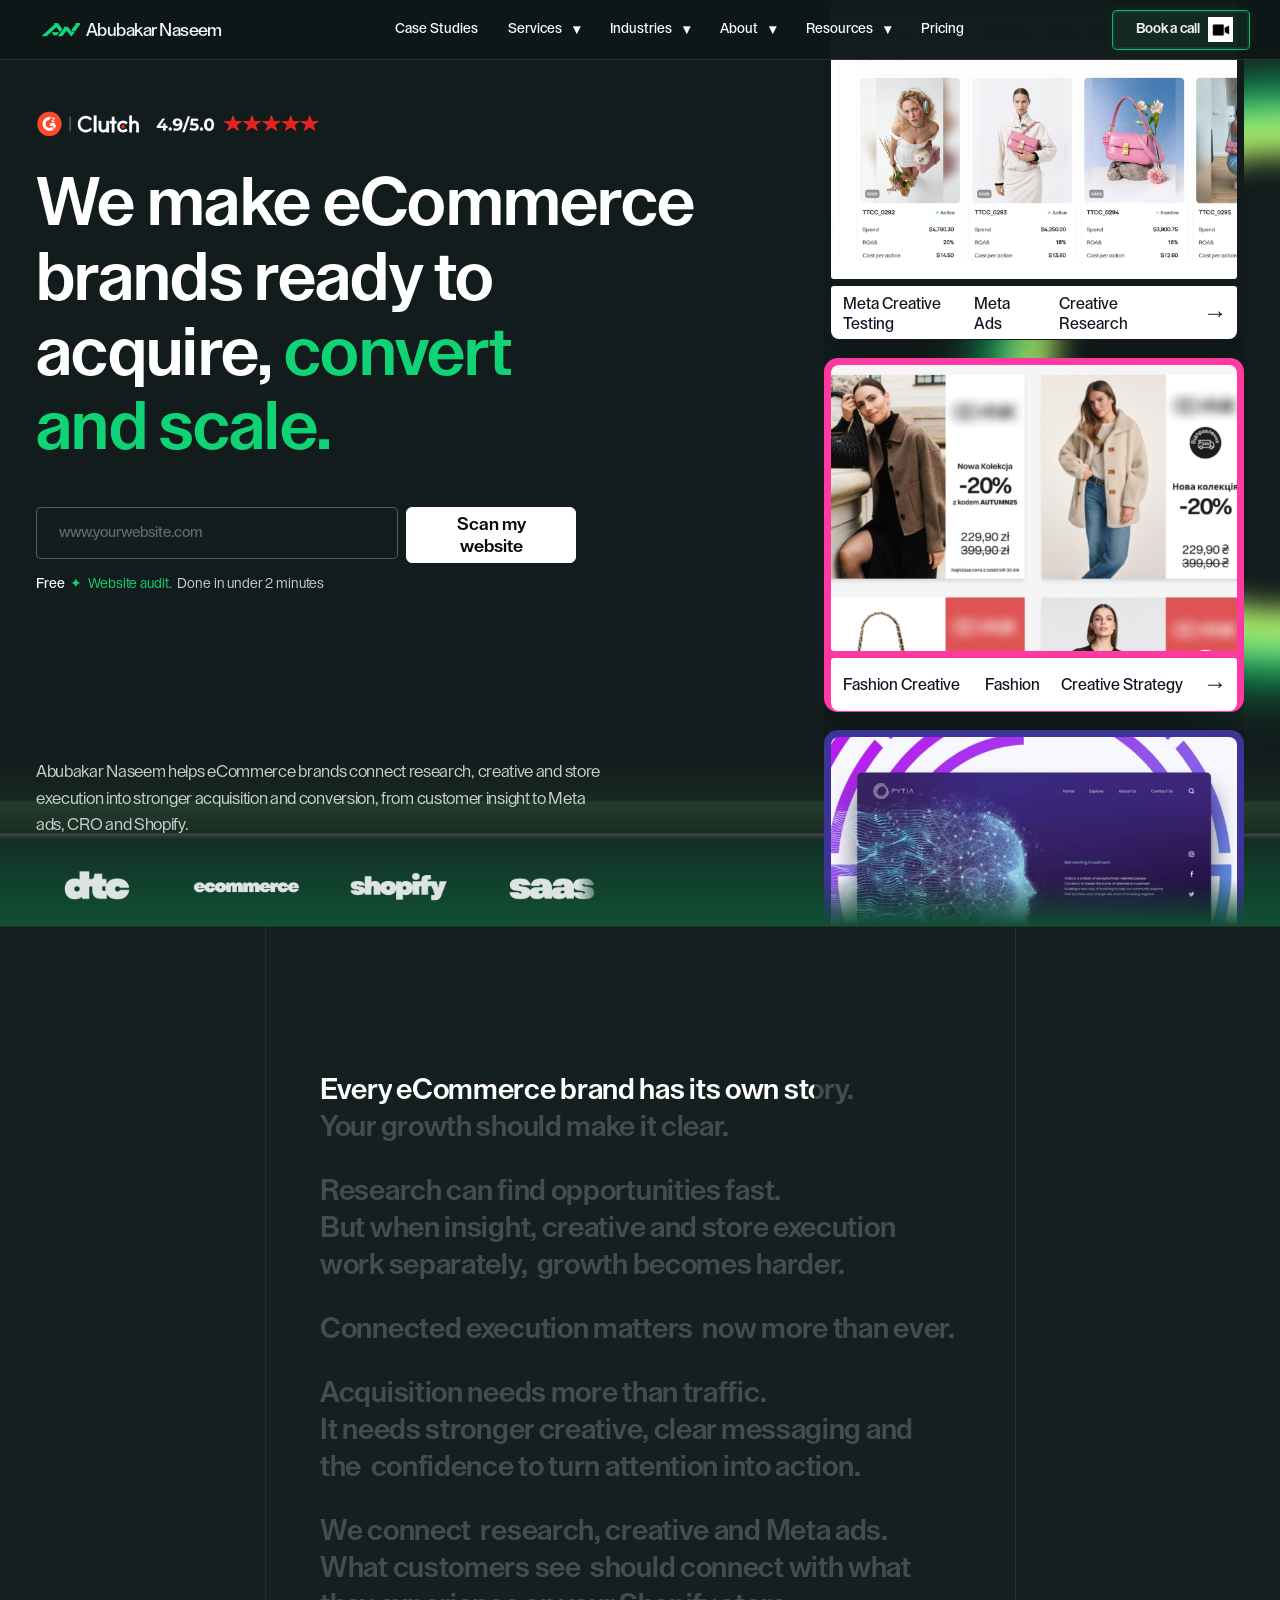
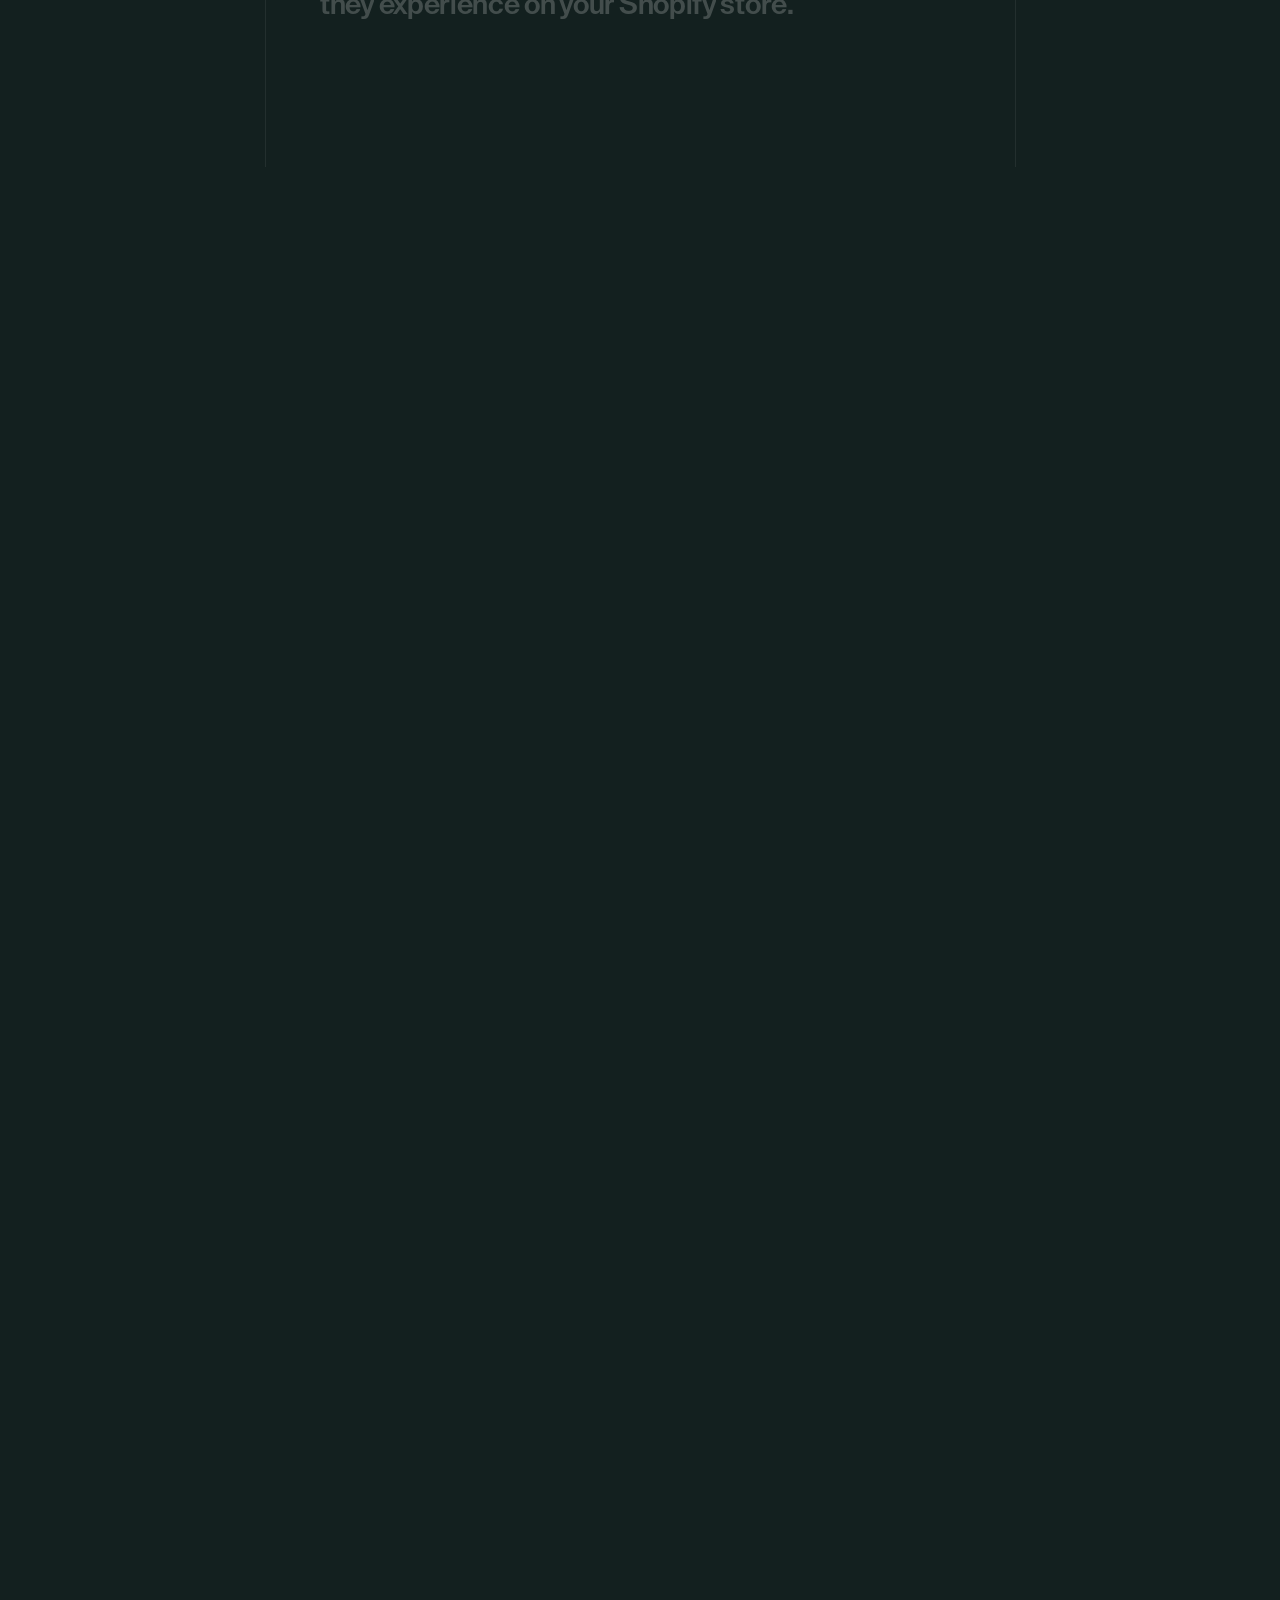
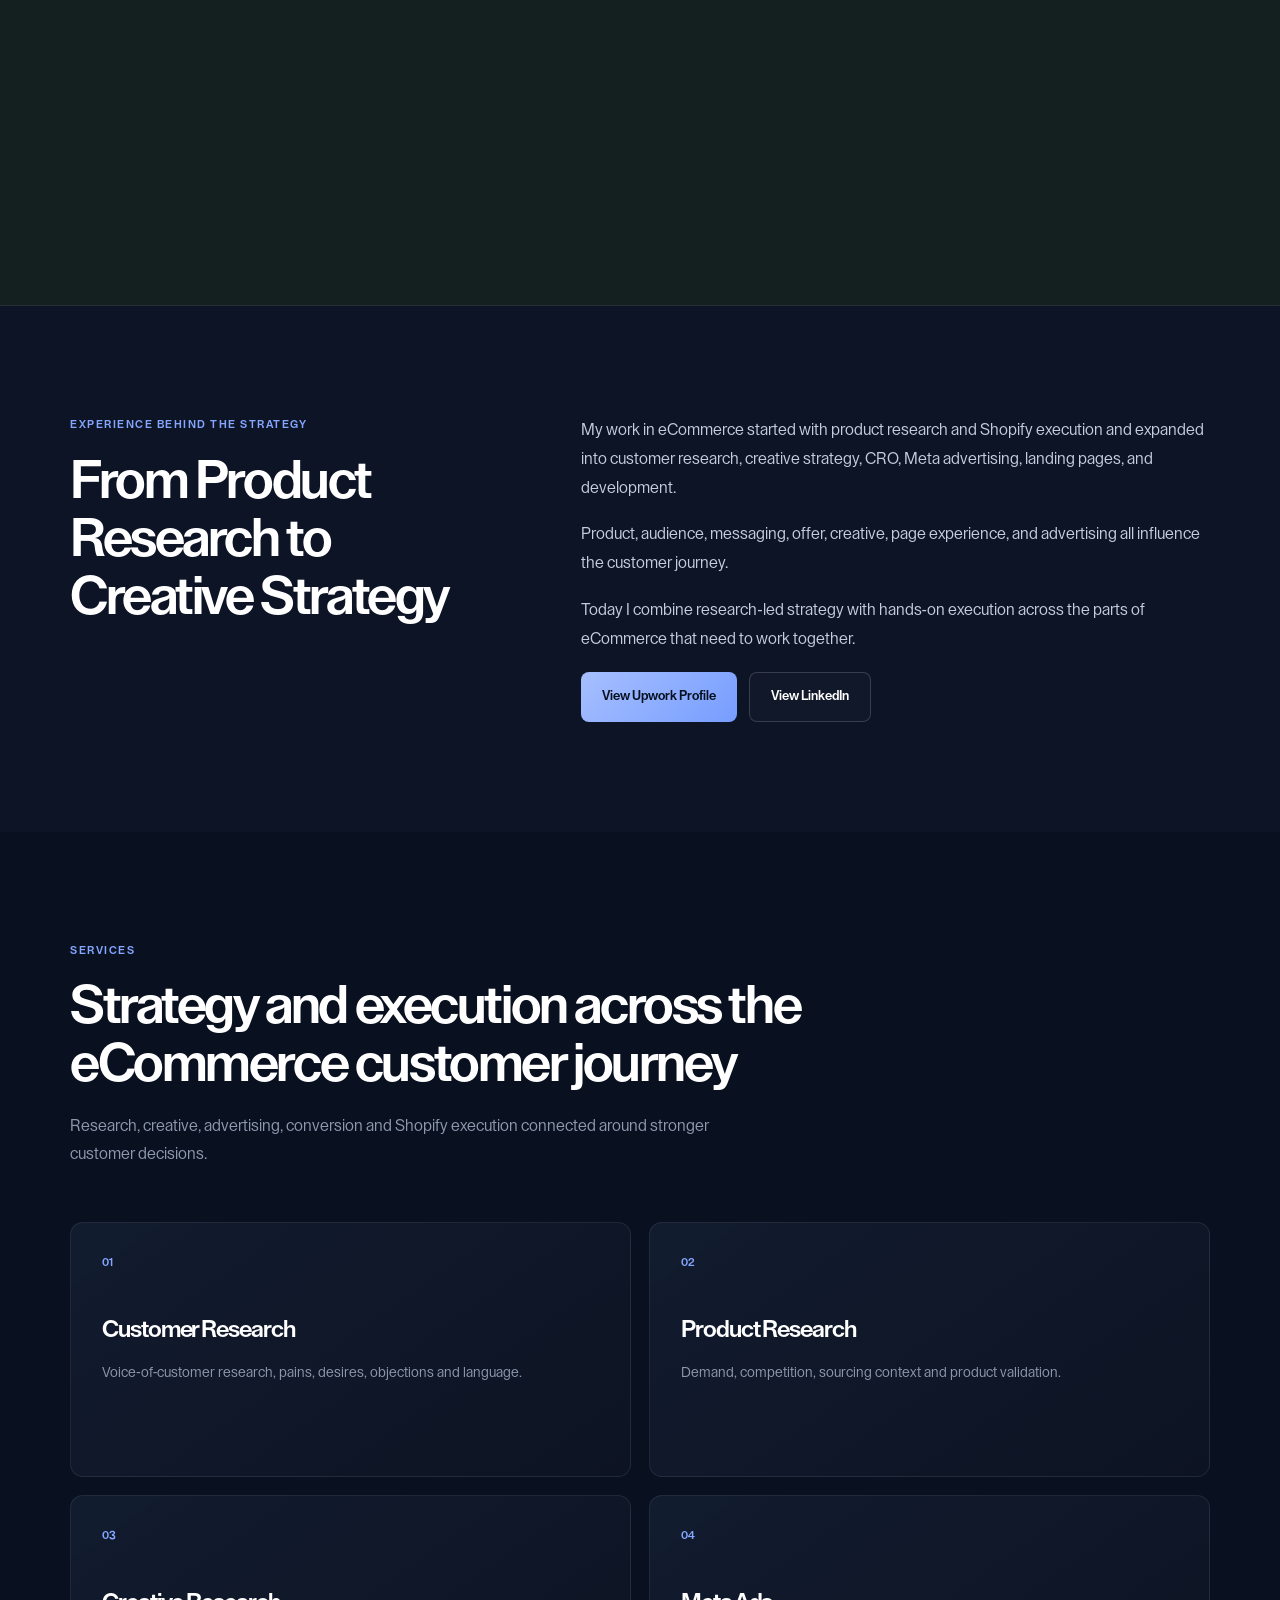
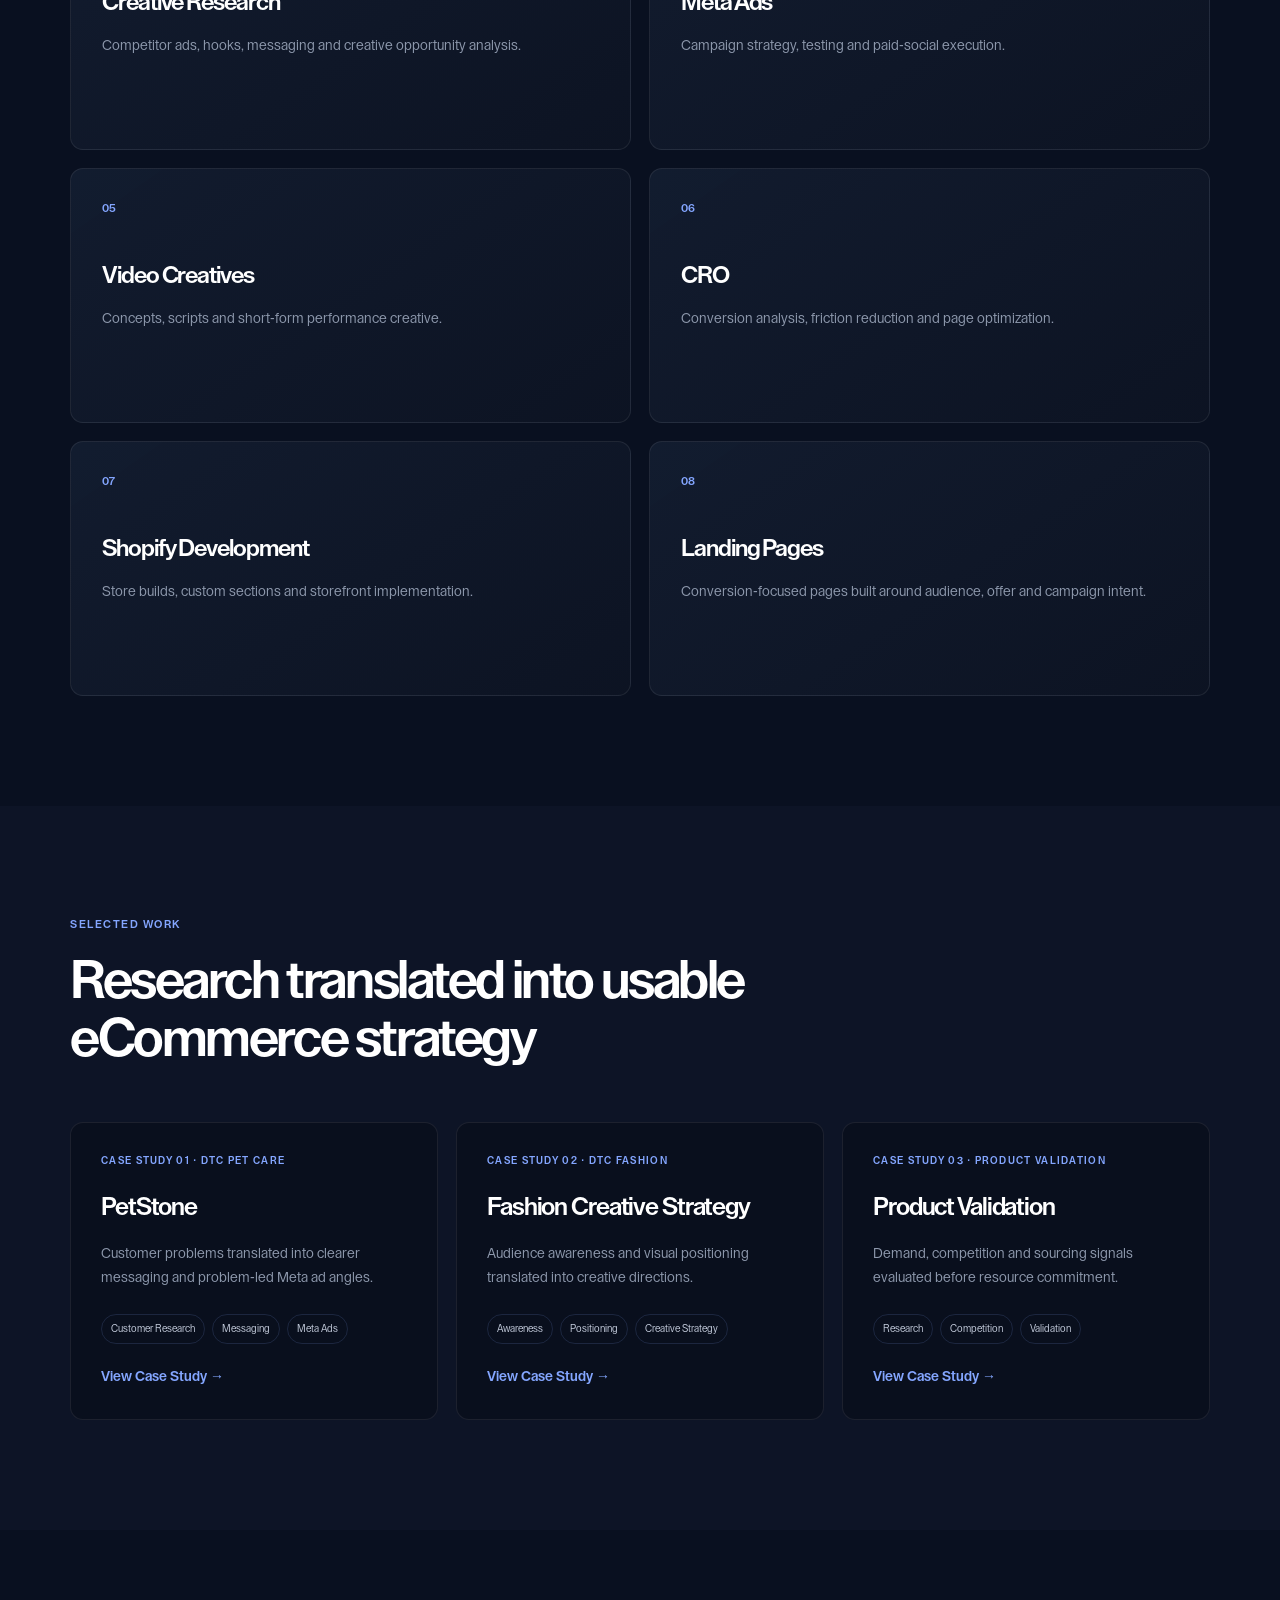
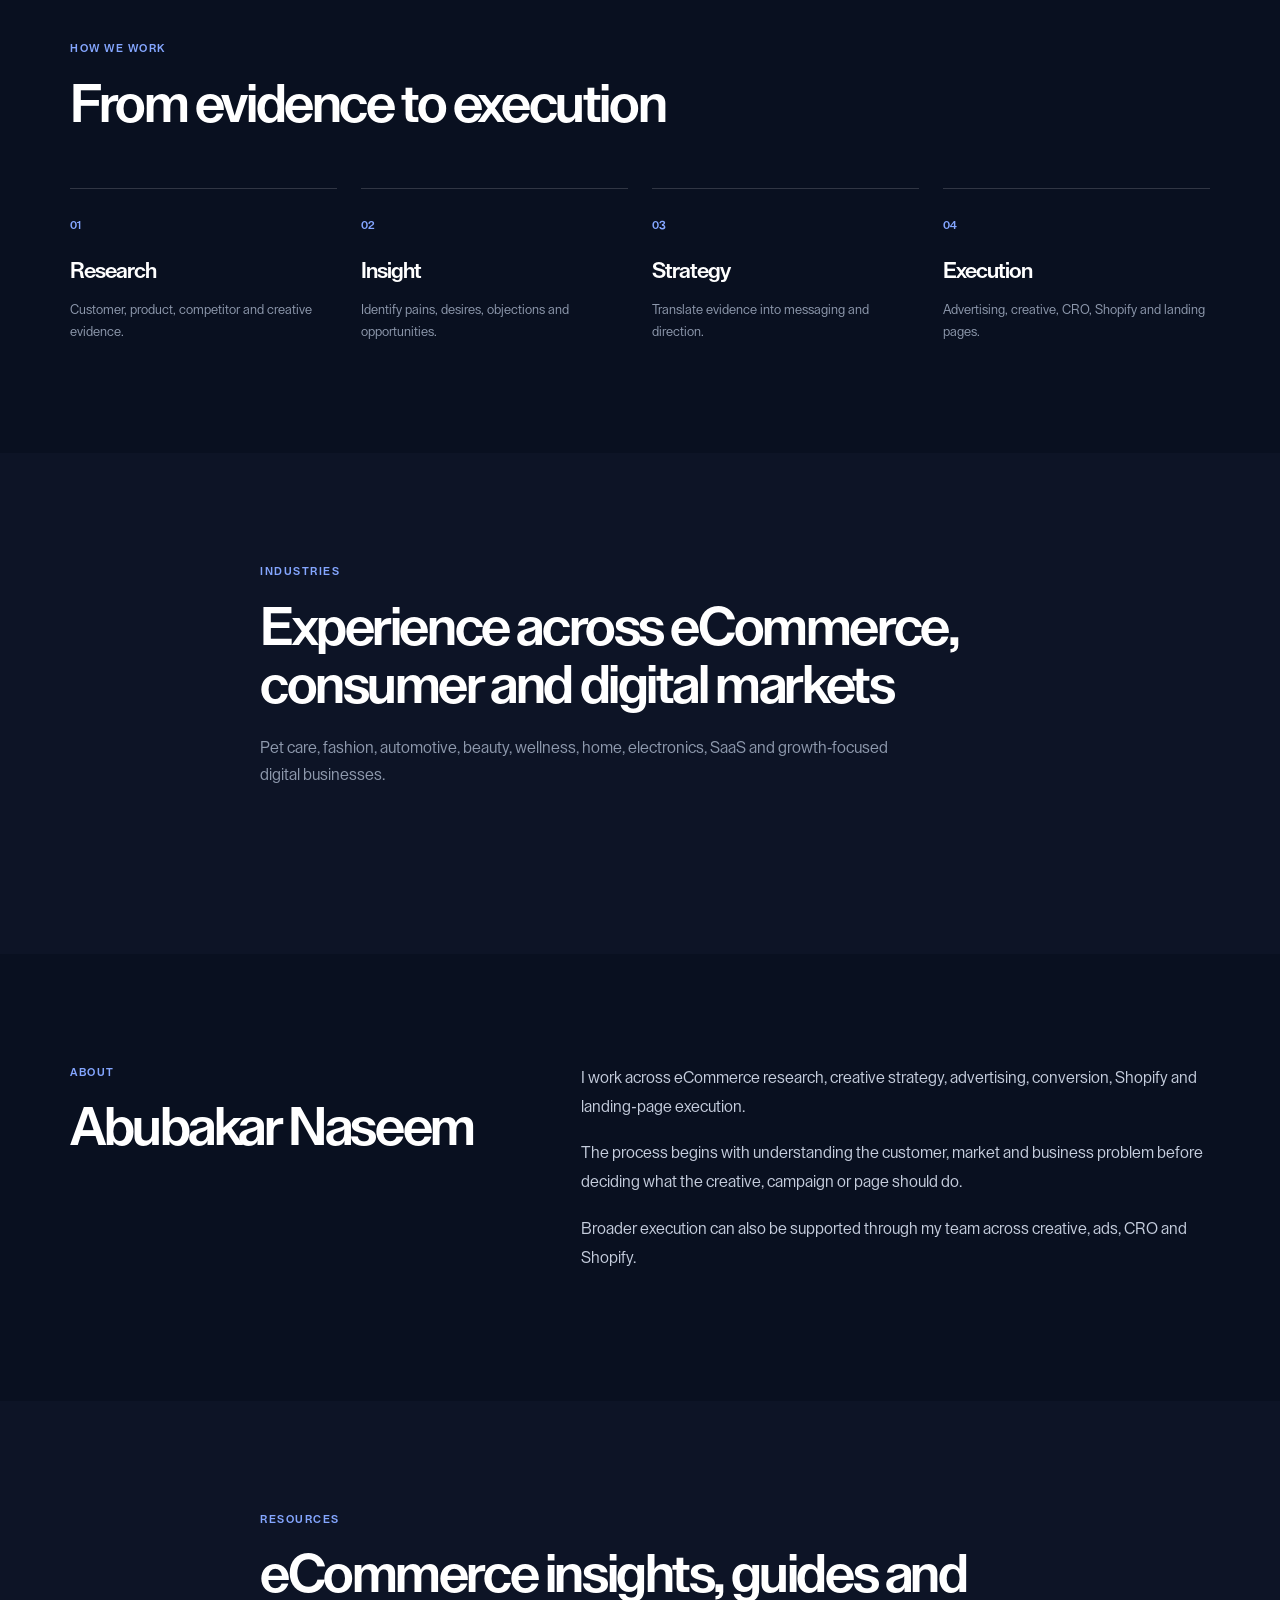
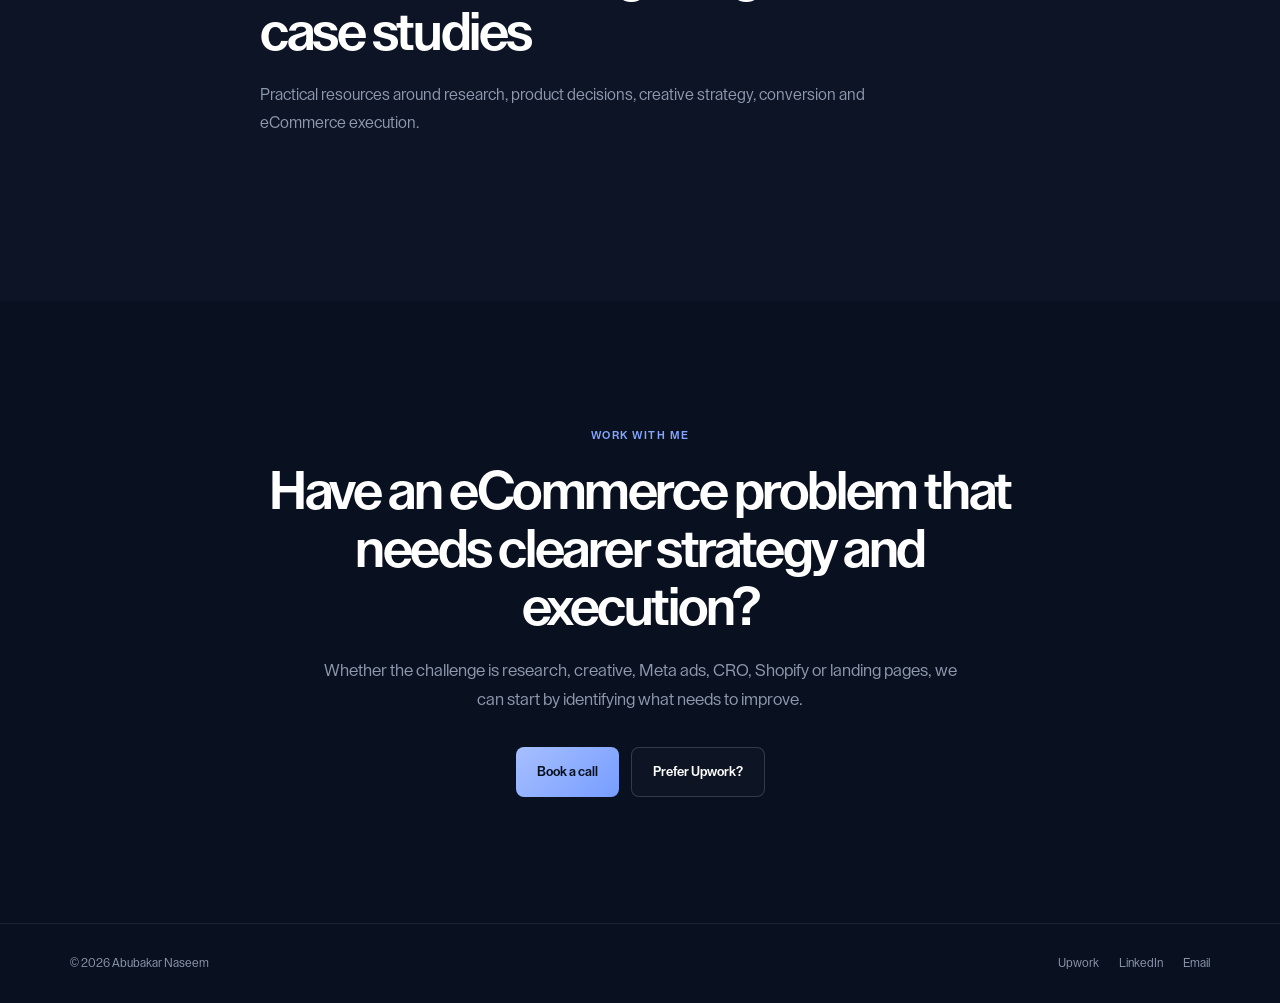
==== commit 92a9ae40: "Update index.html" ====
--- a/index.html
+++ b/index.html
@@ -277,19 +277,19 @@
 
       .story-copy {
         top: 151px;
-        left: 36px;
+        left: 30px;
         transform: none;
 
-        width: calc(100% - 72px);
+        width: calc(100% - 60px);
         max-width: none;
 
         padding: 0;
 
         font-family: "Laygrotesk Trial", Arial, sans-serif;
-        font-size: 18px;
+        font-size: 17px;
         font-weight: 600;
-        line-height: 24px;
-        letter-spacing: -0.18px;
+        line-height: 23px;
+        letter-spacing: -0.16px;
       }
 
       .story-block {
@@ -301,7 +301,7 @@
       }
 
       .story-row {
-        min-height: 24px;
+        min-height: 23px;
         white-space: normal;
       }
 
@@ -2834,12 +2834,12 @@
               naturally but not abruptly.
             */
             const tokenStart =
-              index - 0.22;
+              index - 0.34;
 
             const duration =
               isIcon
-                ? 0.72
-                : 1.28;
+                ? 0.90
+                : 1.48;
 
             const rawLocal =
               (
@@ -2934,8 +2934,8 @@
         */
         const response =
           isMobile
-            ? 6.6
-            : 8.4;
+            ? 5.15
+            : 7.20;
 
         const damping =
           1 -
